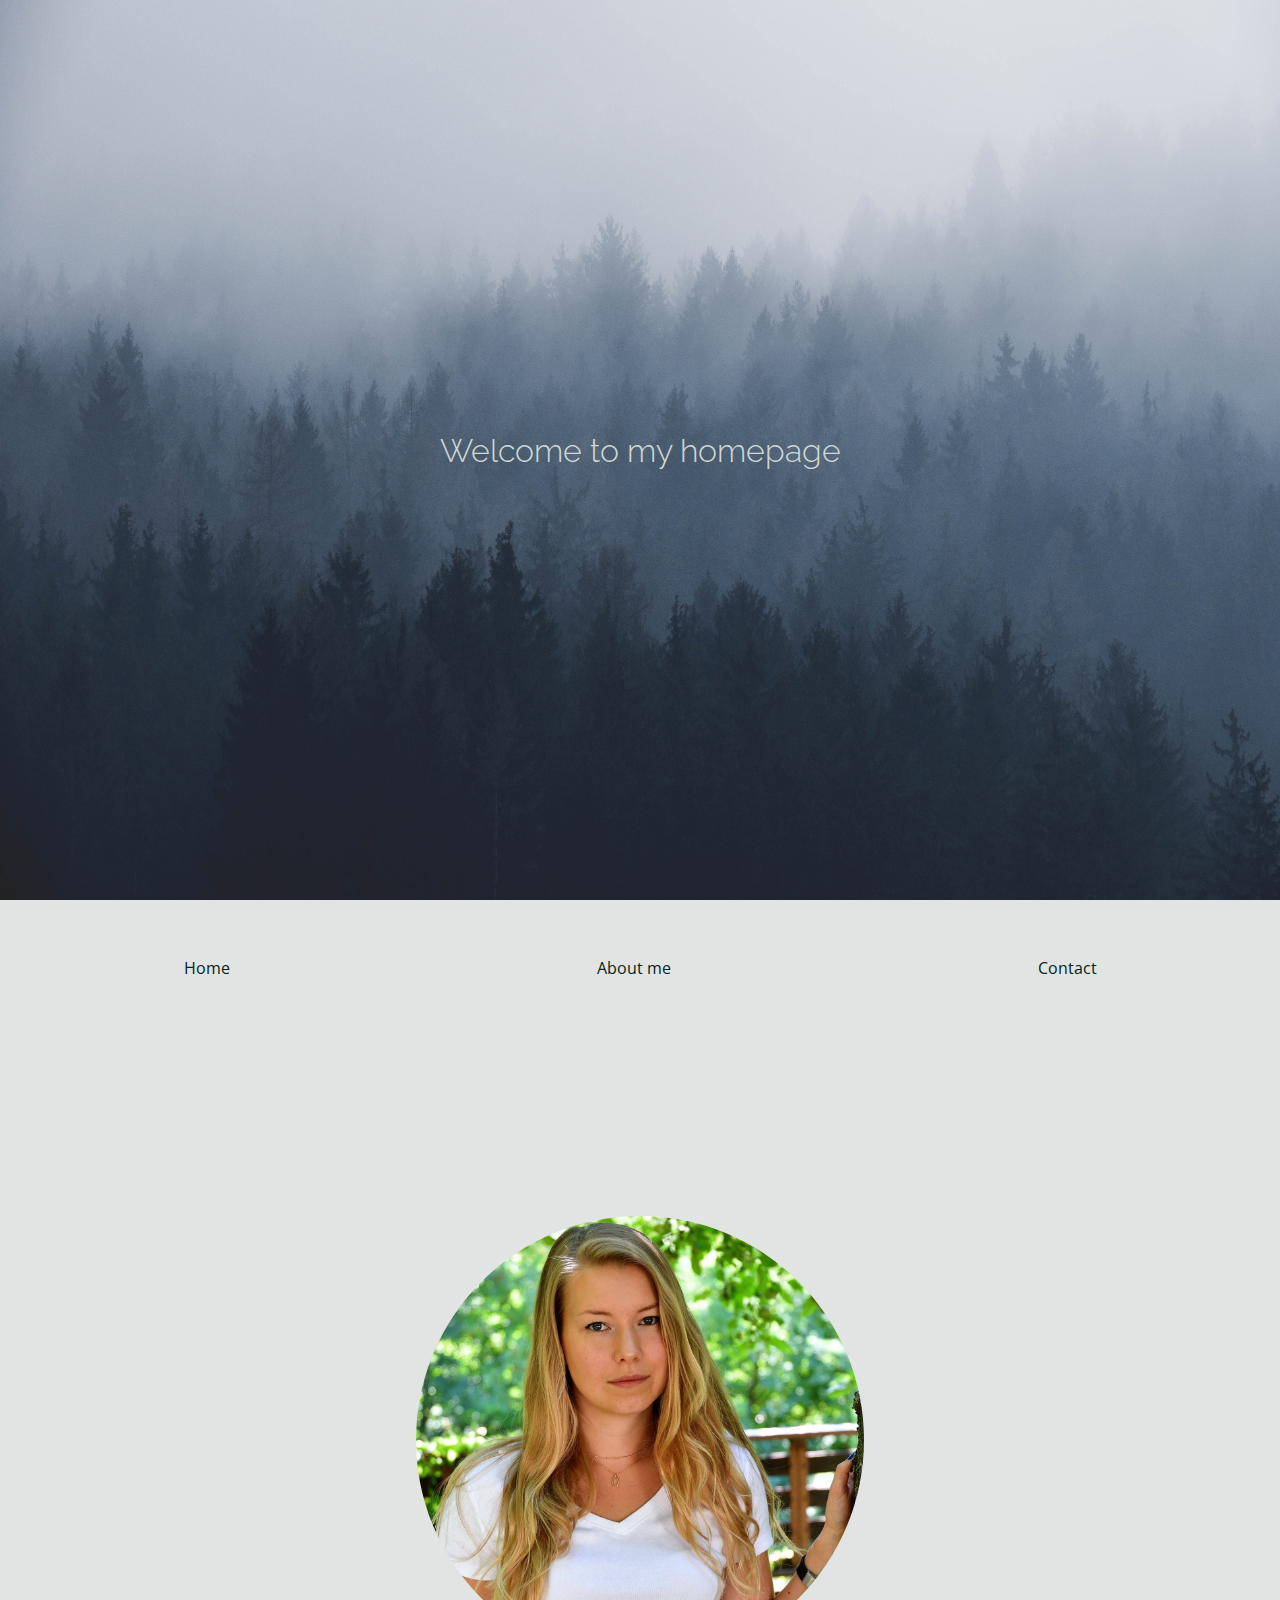
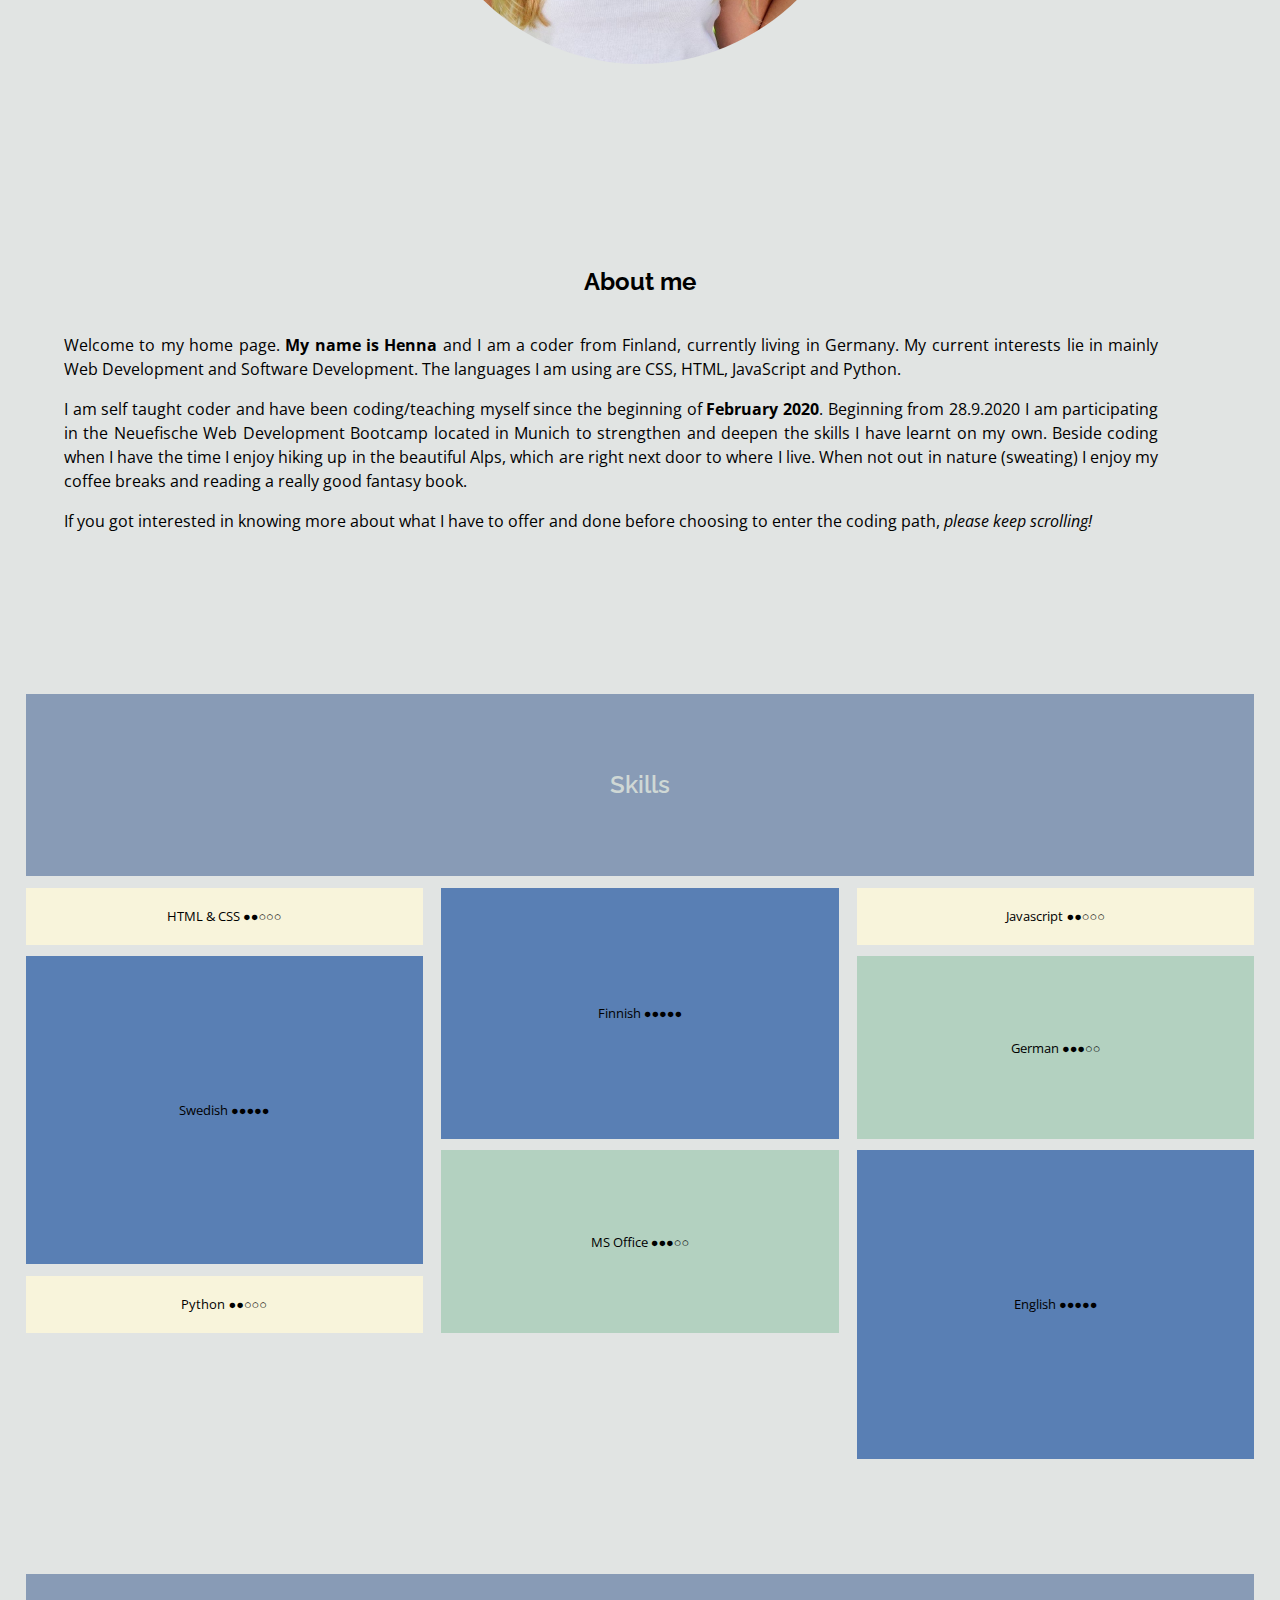
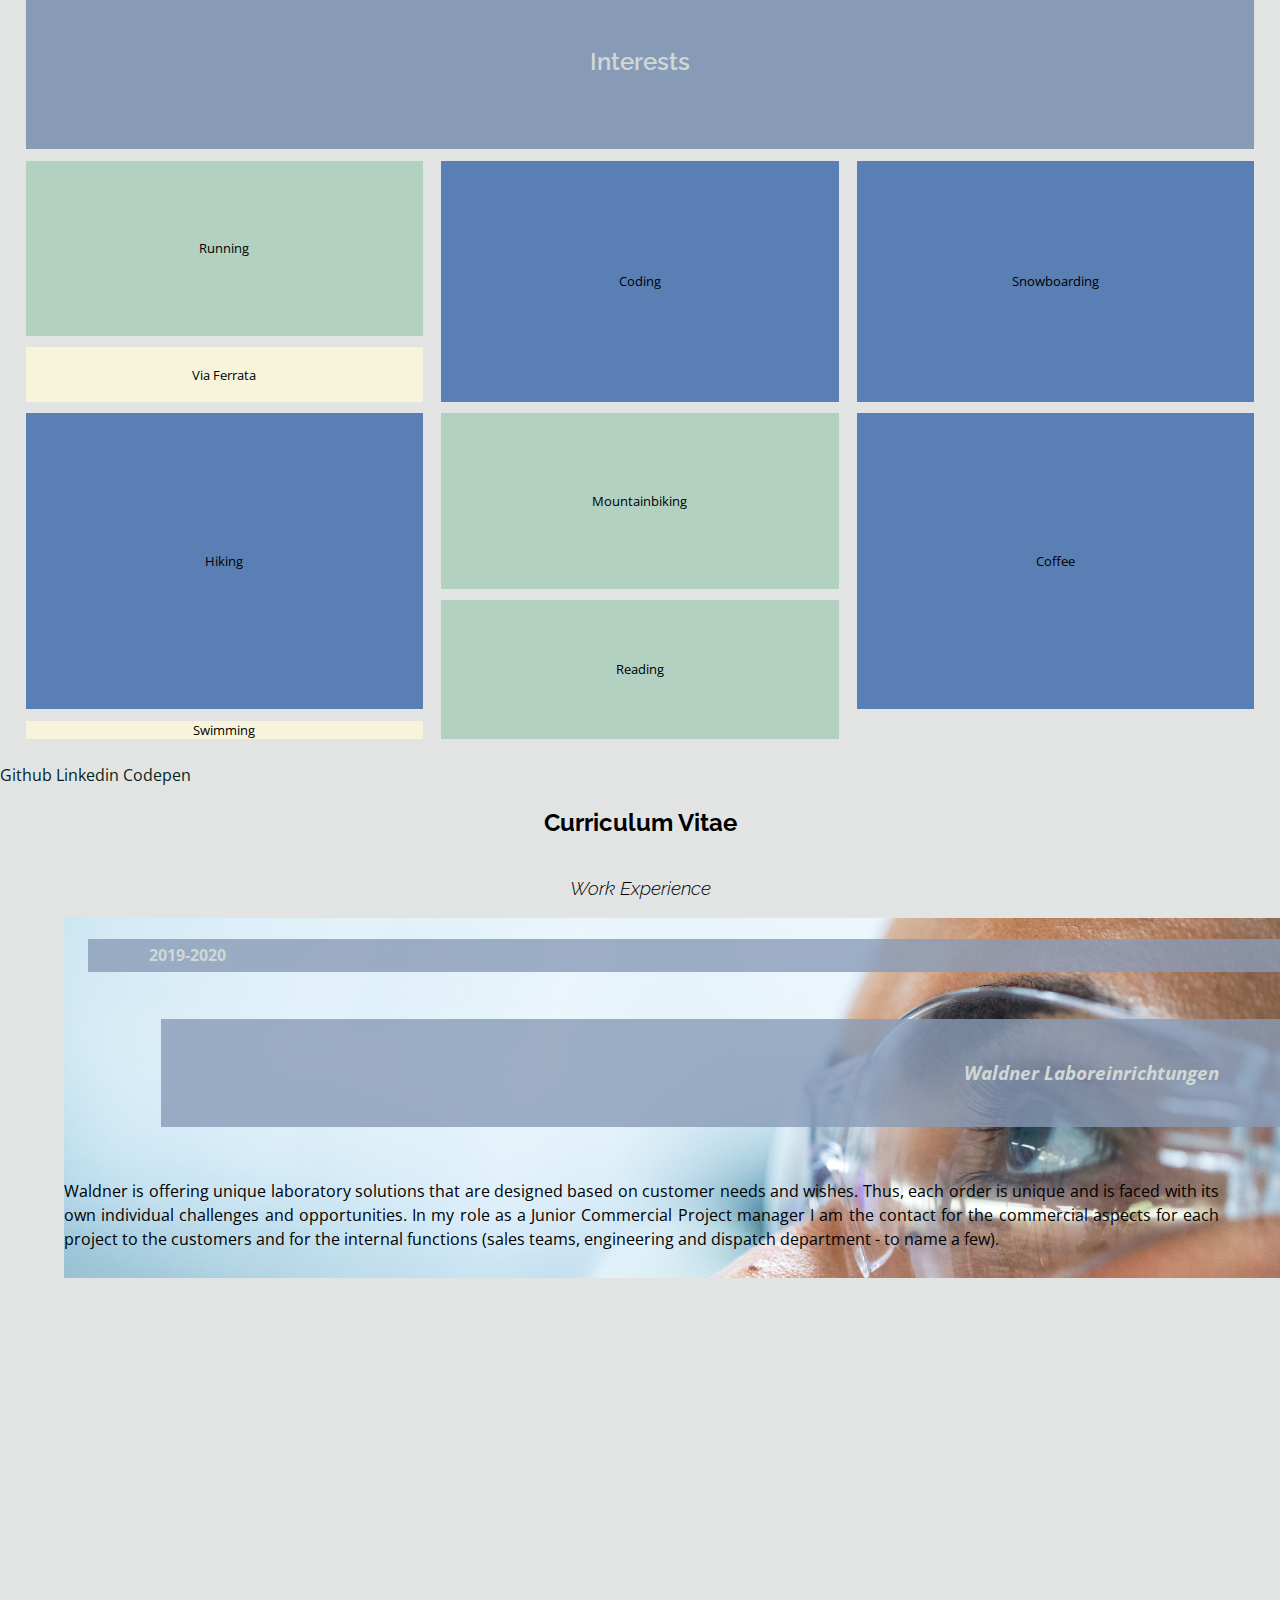
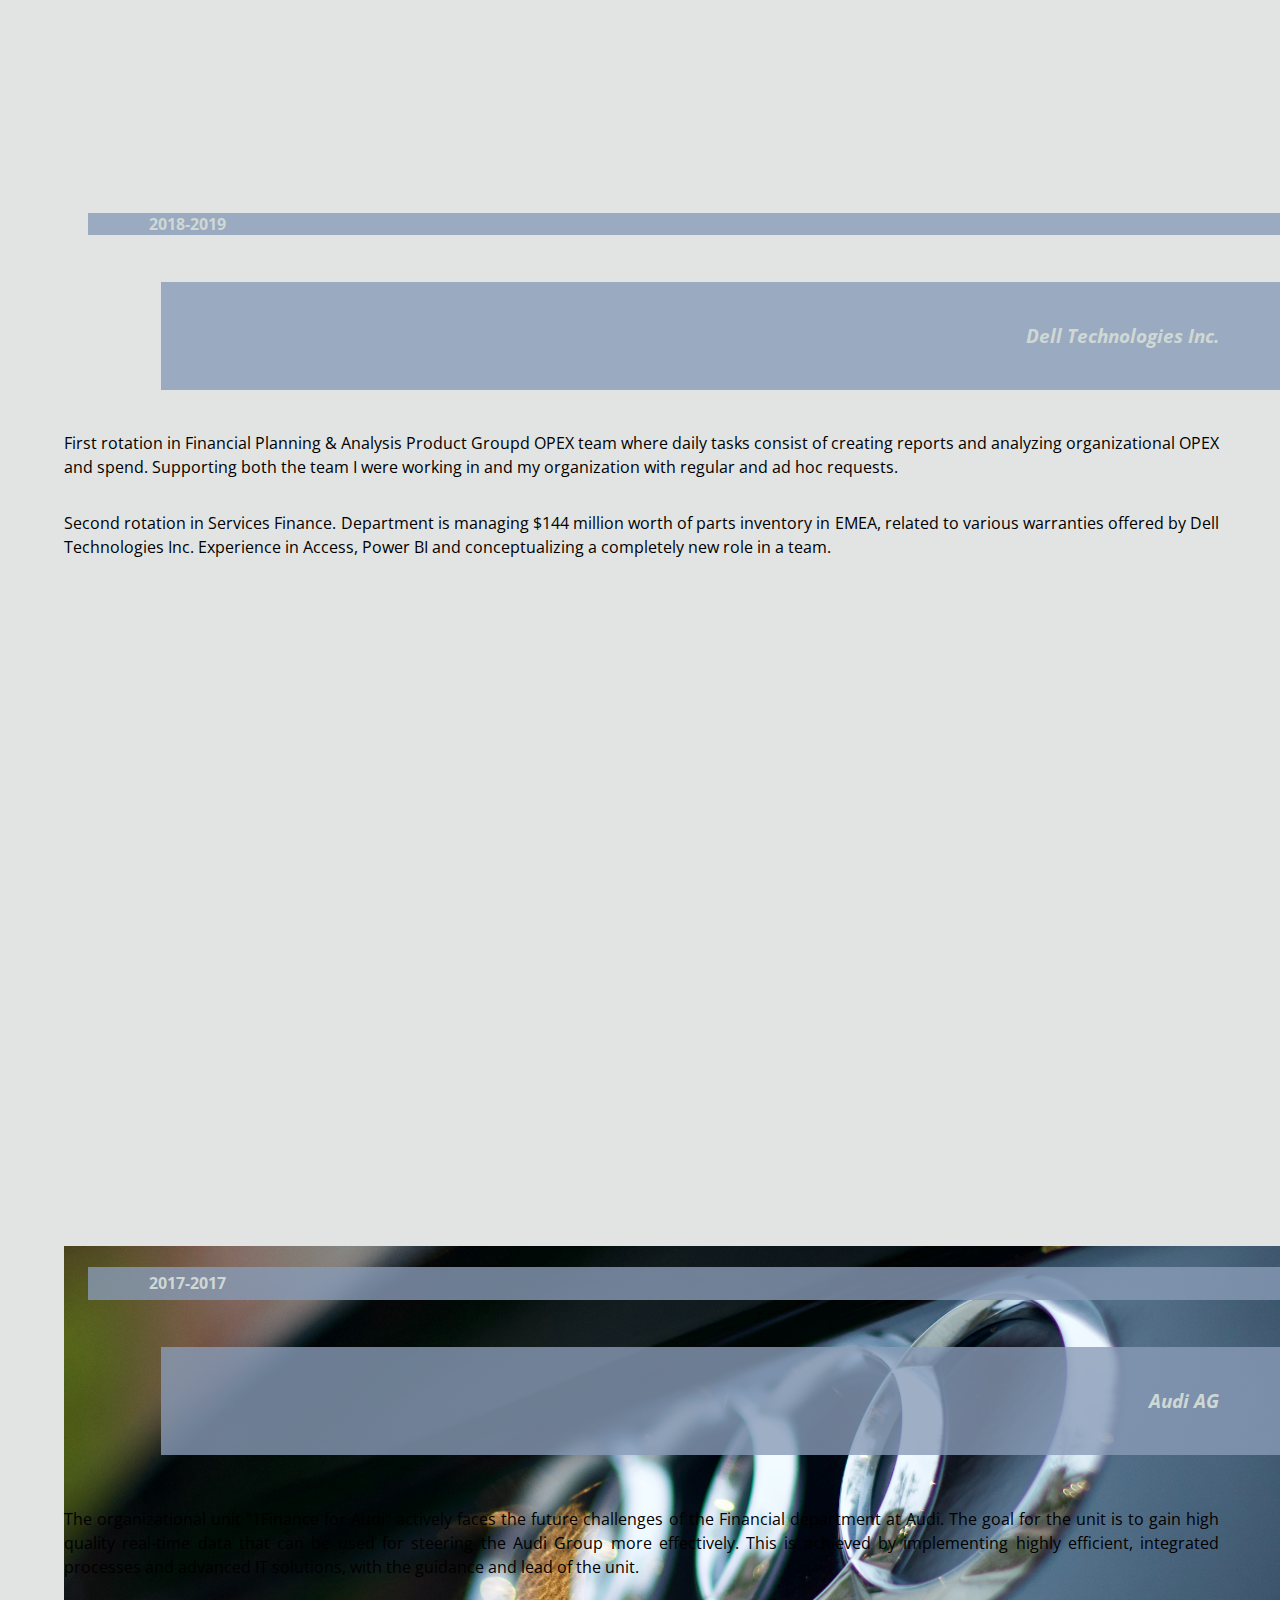
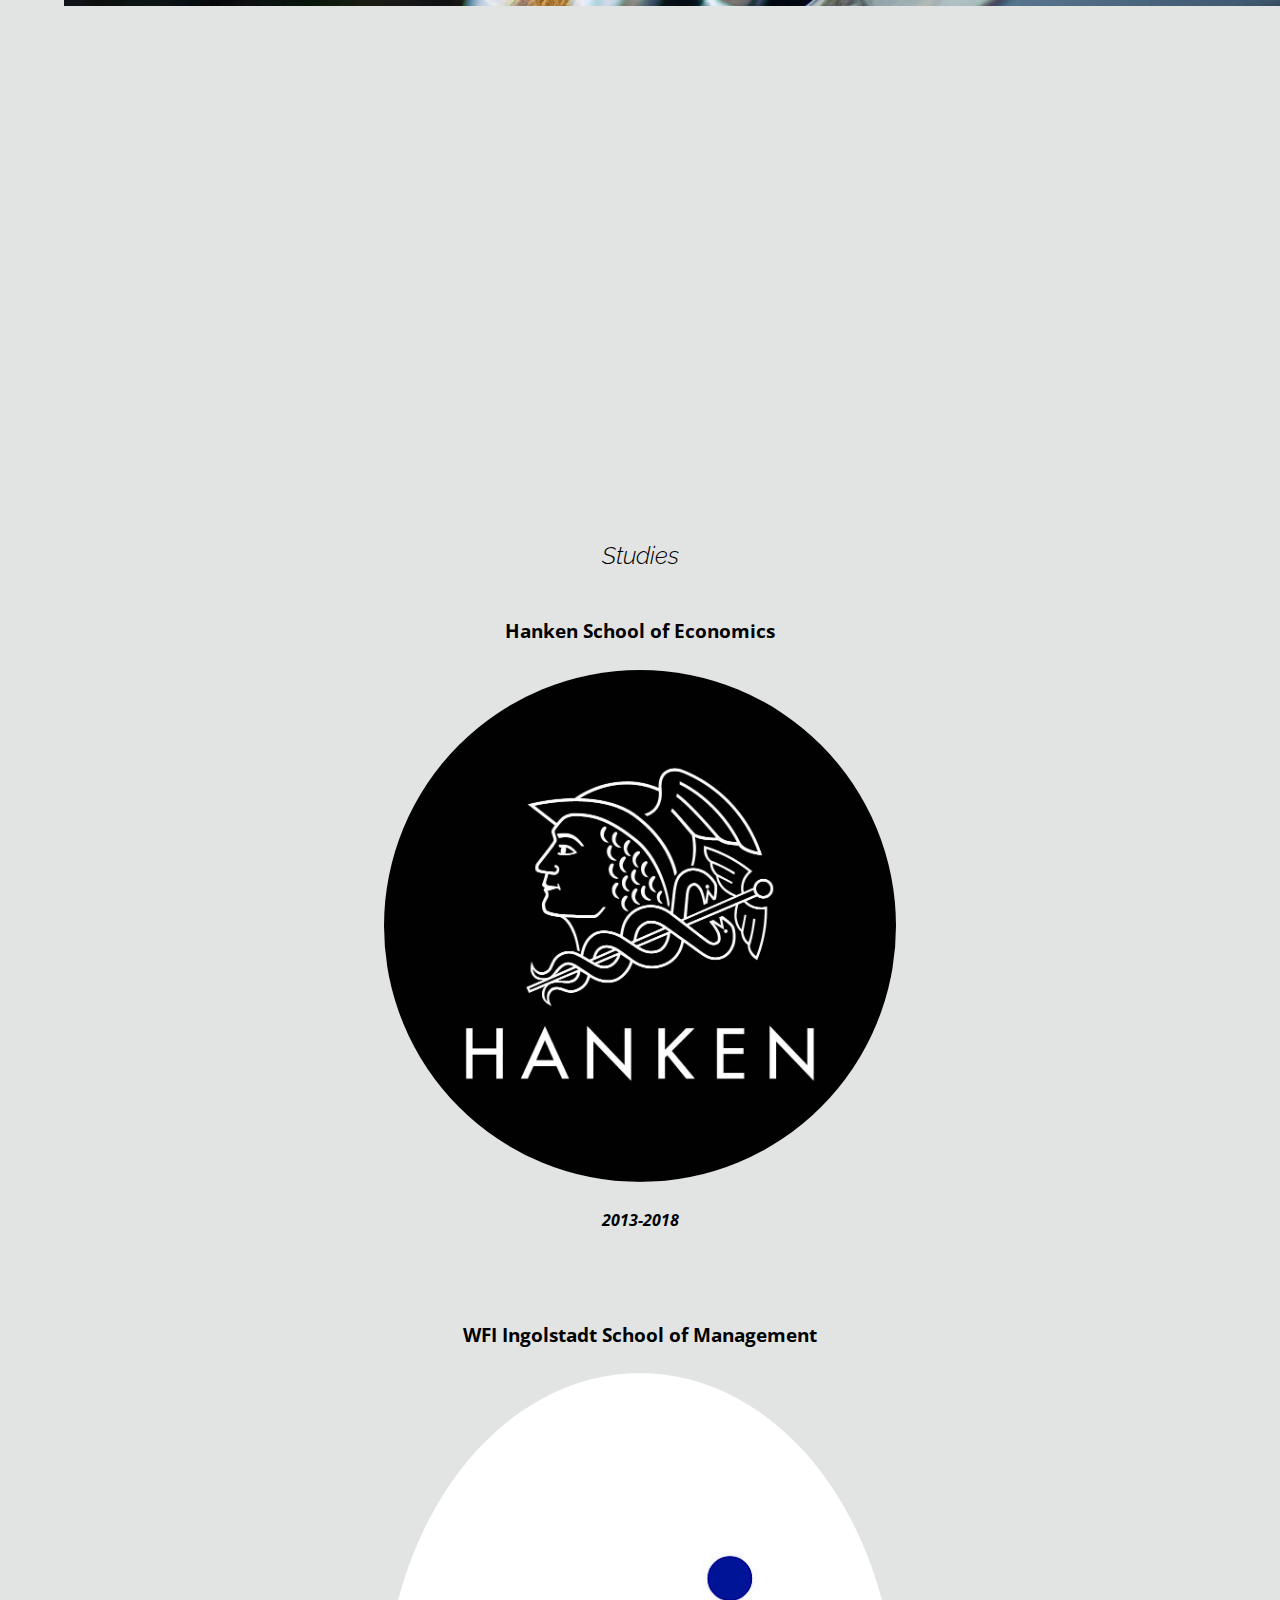
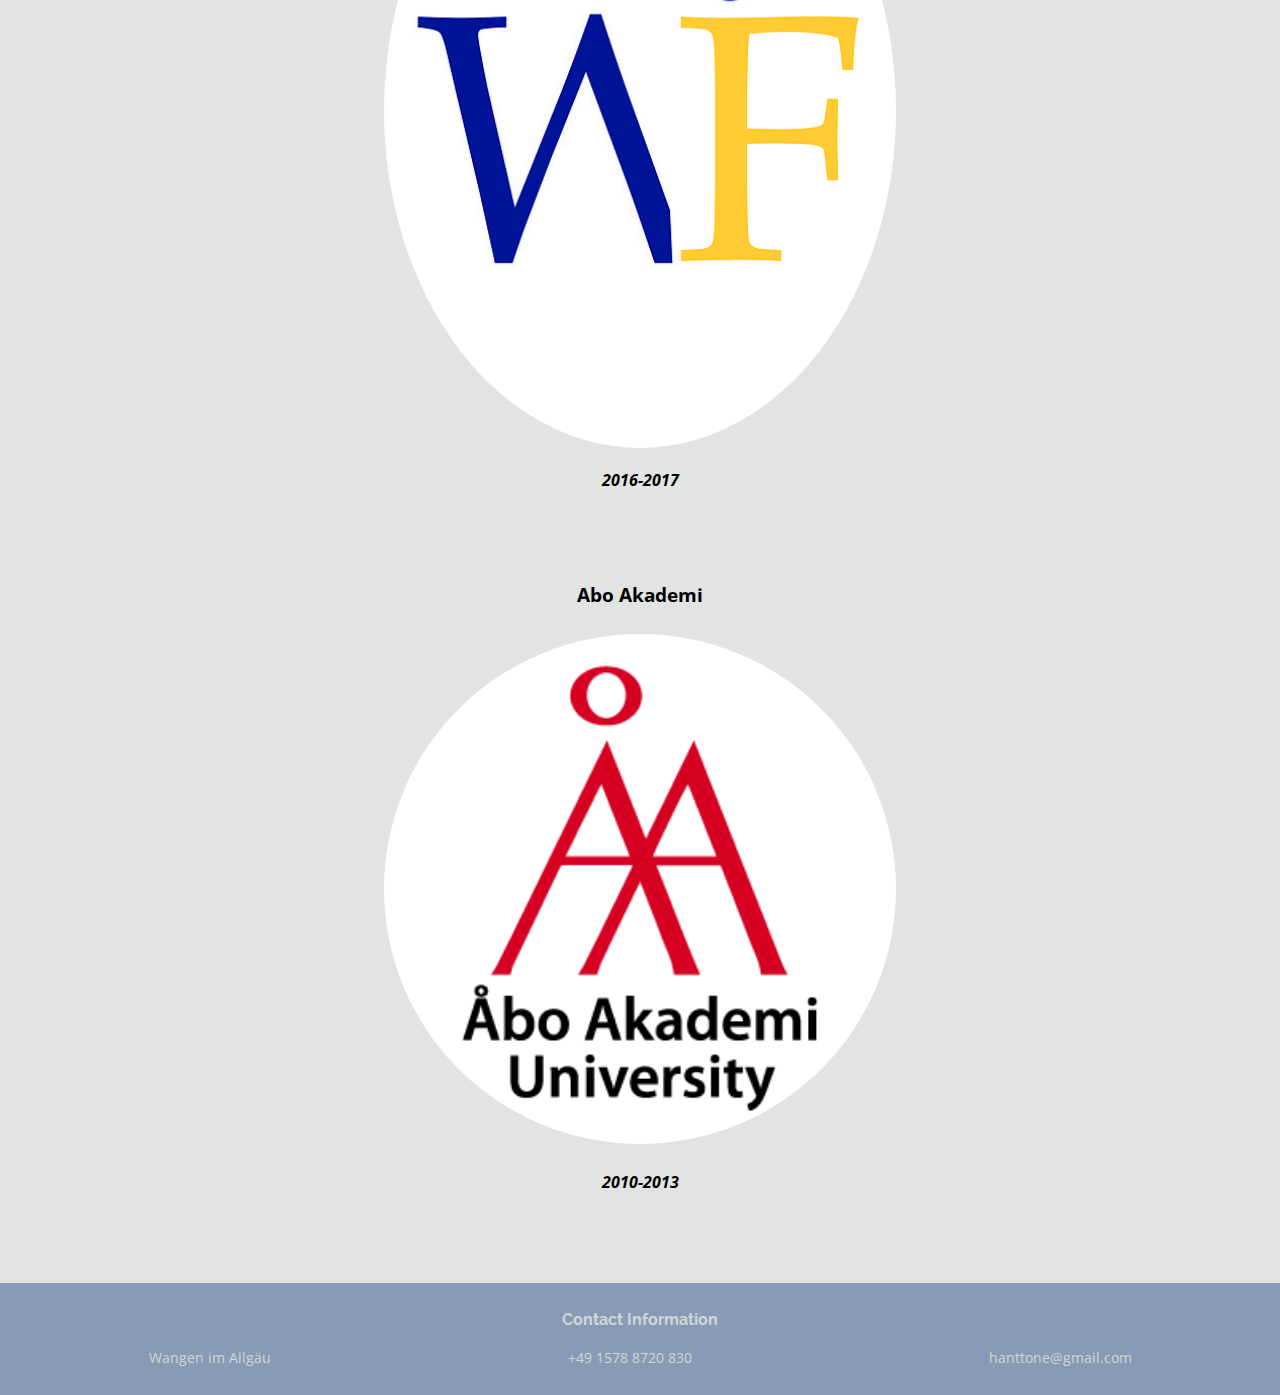
==== index.html @ e069f28c "last changes to uni section" ====
<!DOCTYPE html>
<html lang="en">
<head>
    <meta charset="UTF-8">
    <meta name="viewport" content="width=device-width, initial-scale=1.0">
    <title>Henna's coding</title>
    <link rel="stylesheet" href="stylesheet.css">
    <link href="https://fonts.googleapis.com/css2?family=Open+Sans:ital,wght@0,300;0,400;0,600;1,300;1,400;1,600&family=Raleway:ital,wght@0,300;0,400;0,500;1,300;1,400;1,500&display=swap" rel="stylesheet"> 
</head>
<body>
    <header>
        <section class="banner">
           <h1 class="bannerimg">Welcome to my homepage</h1> 
        </section>
        <nav class="navigation">
            <ul class="navwrapper">
                <li class="navitem"><a href="#">Home</a></li>
                <li class="navitem"><a href="#aboutme">About me</a></li>
                <li class="navitem"><a href="#contact">Contact</a></li>
            </ul>
        </nav>
    </header>
    <main>
        <div class="mewrapper">
            <img class="me" src="me.jpg" alt="">
        </div>
        <section class="aboutme">
            <article>
                <div class="headerwrap">
                    <h2 class="aboutmeheader" id="aboutme">About me</h2>
                </div>
                <div class="textwrapper"> 
                    <p>Welcome to my home page. <strong>My name is Henna</strong> and I am a coder from Finland, currently living in Germany. My current interests lie in mainly Web Development and Software Development. The languages I am using are CSS, HTML, JavaScript and Python.</p>
                    <p>I am self taught coder and have been coding/teaching myself since the beginning of <strong>February 2020</strong>. Beginning from 28.9.2020 I am participating in the Neuefische Web Development Bootcamp located in Munich to strengthen and deepen the skills I have learnt on my own. Beside coding when I have the time I enjoy hiking up in the beautiful Alps, which are right next door to where I live. When not out in nature (sweating) I enjoy my coffee breaks and reading a really good fantasy book.</p>
                    <p>If you got interested in knowing more about what I have to offer and done before choosing to enter the coding path, <em>please keep scrolling!</em></p>
                </div>
              </article>
        </section>
        <section class="talents">
                <ul class="skills">
                    <h2 class="skill top">Skills</h2>
                    <li class="skill small">HTML & CSS ●●○○○</li>
                    <li class="skill big">Finnish ●●●●●</li>
                    <li class="skill small">Javascript ●●○○○</li>
                    <li class="skill big">Swedish ●●●●●</li>
                    <li class="skill medium">German ●●●○○</li>
                    <li class="skill medium">MS Office ●●●○○</li>
                    <li class="skill big">English ●●●●●</li>
                    <li class="skill small">Python ●●○○○</li>
                </ul>
        </section>
        <section class="hobbies">
            <ul class="interests">
                <h2 class="interest top">Interests</h2>
                <li class="interest medium">Running</li>
                <li class="interest big">Coding</li>
                <li class="interest big">Snowboarding</li>
                <li class="interest small">Via Ferrata</li>
                <li class="interest big">Hiking</li>
                <li class="interest medium">Mountainbiking</li>
                <li class="interest big">Coffee</li>
                <li class="interest medium">Reading</li>
                <li class="interest small">Swimming</li>
            </ul>
        </section>
        <section class="links">
            <a href="">Github</a>
            <a href="">Linkedin</a>
            <a href="">Codepen</a>
        </section>
        <section class="cv">
            <h2 class="cvheader">Curriculum Vitae</h2>
            <h3>Work Experience</h3>
                <div class="experience img waldner">
                    <h4 class="time">2019-2020</h4>
                    <h4 class="work">Waldner Laboreinrichtungen</h4>
                    <p> Waldner is offering unique laboratory solutions that are designed based on customer needs and wishes. Thus, each order is unique and is faced with its own individual challenges and opportunities. In my role as a Junior Commercial Project manager I am the contact for the commercial aspects for each project to the customers and for the internal functions (sales teams, engineering and dispatch department - to name a few).</p>
                </div>
                <div class="dividor"></div>
                <div class="experience img dell">
                    <h4 class="time">2018-2019</h4>
                    <h4 class="work">Dell Technologies Inc.</h4>
                    <p>First rotation in Financial Planning & Analysis Product Groupd OPEX team where daily tasks consist of creating reports and analyzing organizational OPEX and spend. Supporting both the team I were working in and my organization with regular and ad hoc requests.</p>
                    <p>Second rotation in Services Finance. Department is managing $144 million worth of parts inventory in EMEA, related to various warranties offered by Dell Technologies Inc. Experience in Access, Power BI and conceptualizing a completely new role in a team.</p>
                </div>
                <div class="dividor2"></div>
                <div class="experience img audi">
                    <h4 class="time">2017-2017</h4>
                    <h4 class="work">Audi AG</h4>
                    <p>The organizational unit "1Finance for Audi" actively faces the future challenges of the Financial department at Audi. The goal for the unit is to gain high quality real-time data that can be used for steering the Audi Group more effectively. This is achieved by implementing highly efficient, integrated processes and advanced IT solutions, with the guidance and lead of the unit.</p>
                </div>
                <div class="dividor"></div>
                <h3 class="studiesheader">Studies</h3>   
                <div class="studies">
                    <h4 class="unititle">Hanken School of Economics</h4>
                    <a class="link" href="https://www.hanken.fi/en" target="_blank">
                        <img src="hanken.jpg" alt="Logo of Hanken School of Economics, Business university in Finland" class="uni hanken unilink">
                    </a>
                    <h4 class="years">2013-2018</h4>
                    </div>
                <div class="studies">
                    <h4 class="unititle">WFI Ingolstadt School of Management</h4>
                    <a class="link" href="https://www.ku.de/wfi" target="_blank">
                        <div class="wfi unilink"></div>
                    </a>
                    <h4 class="years">2016-2017</h4>
                </div>
                <div class="studies">
                    <h4 class="unititle">Abo Akademi</h4>
                    <a class="link" href="https://www.abo.fi/en/" target="_blank">
                        <img src="aa.png" alt="Logo of Abo Akademi University in Finland" class="uni aa unilink">  
                    </a>
                    <h4 class="years">2010-2013</h4>
                </div>
        </section>
    </main>
    <footer>
        <h5 id="contact">Contact Information</h5>
        <div class="contact contactwrapper">
            <p class="contact">Wangen im Allgäu</p>
            <p class="contact">+49 1578 8720 830</p>
            <p class="contact">hanttone@gmail.com</p>
        </div>
    </footer>
</body>
</html>
---- stylesheet.css ----
body, html {
    margin: 0 auto;
    padding: 0 auto;
    font-family: 'Open Sans', sans-serif;
    box-sizing: border-box;
    background-color: #e1e4e3;
}

/* BANNER */

.bannerimg {
    display: flex;
    justify-content: center;
    align-items: center;
    width: auto;
    height: 100vh;
    background-image: url("banner.jpg");
    background-size: auto 100vh;
    background-repeat: no-repeat;
    color: #cfd8d5;
    margin: 0 auto;
    font-family: 'Raleway', sans-serif;
    font-weight: 300;
}

/* NAVIGATION */

.navwrapper {
    padding-left: 0;
    margin: 0 auto;
    display: flex;
    justify-content: space-around;
    height: 5vh;
}

.navitem {
    list-style: none;
    display: flex;
    align-items: center;
}

a {
    text-decoration: none;
    color: #03251b;
}

a:hover {
    color: #3f806c;
}

/*Me img & About me*/

.mewrapper {
    height: 52vh;
    display: flex;
    align-items: center;
    justify-content: center;
}

.me {
    width: 55%;
    border-radius: 50%;
}

.headerwrap {
    display: flex;
    justify-content: center;
    align-items: center;
}

.aboutmeheader, .cvheader, .studiesheader {
    width: 65%;
    height: 8vh;
    font-family: 'Raleway', sans-serif;
    font-size: 1.5rem;
    display: flex;
    justify-content: center;
    align-items: center;
    margin: 0 auto;
}

.textwrapper {
    text-align: justify;
    line-height: 1.5;
    margin-left: 5%;
    margin-right: 5%;
    margin-bottom: 15vh;

}

/* Skills & Interests */

.skills, .interests {
    display: grid;
    grid-template-columns: repeat(2, 2fr);
    grid-template-rows: repeat(1.5, 1fr 2fr);
    gap: 1.5%;
    height: 85vh;
    padding: 2% 2%;
    margin: 0;
}

.skill, .interest{
    list-style: none;
    display: flex;
    justify-content: center;
    align-items: center;
    font-size: 0.8rem;
}

.skill:hover, .interest:hover, .unilink:hover {
    box-shadow: 2px 2px 5px #535353;
}

.top {
    font-family: 'Raleway', sans-serif;
    color: #cfd8d5;
    font-weight: 600;
    font-size: 1.5rem;
    grid-row: span 1;
    grid-column: 1 / -1;
    background-color: #889bb6;
    margin: 0;
}

.big {
    grid-row: span 3;
    grid-column: span 1;
    background-color: #597fb4;
}

.medium {
    grid-row: span 2;
    background-color: #b3d1c0;
}

.small {
    grid-row: span 1;
    background-color: #f8f4db;
}

.hobbies {
    margin-top: 10%;
}

/*footer*/

footer {
    background-color: #889bb6;
    margin: 0 auto;
}

h5 {
    font-family: 'Raleway', sans-serif;
    font-size: 1rem;
    color: #cfd8d5;
    width: 100%;
    text-align: center;
    padding-top: 3vh;
    padding-bottom: 2vh;
    margin: 0 auto;
}

.contactwrapper {
    padding-bottom: 3vh;
}

.contact {
    margin: 0 auto;
    color: #cfd8d5;
    font-size: 0.9rem;
    text-align: center;
}

/* Work */

h3 {
    font-family: 'Raleway', sans-serif;
    font-style: italic;
    font-weight: 300;
    display: flex;
    justify-content: center;
}

.experience {
    display: flex;
    flex-wrap: wrap;
    align-items: stretch;
    height: 18vh;
    margin-bottom: 5%;
}

.time {
    display: flex;
    align-items: center;
    width: 100%;
    margin-left: 2%;
    background-color: rgba(136, 155, 182, 0.8);
    color: #cfd8d5;
    padding-left: 5%;
    font-size: 0.8rem;
}

.work {
    display: flex;
    justify-content: flex-end;
    align-items: center;
    width: 100%;
    height: 5vh;
    color: #cfd8d5;
    background-color: rgba(136, 155, 182, 0.8);
    margin-left: 8%;
    padding-right: 5%; 
    font-style: italic;
}
 .waldner {
    background-image: url("waldner.jpg");
    background-size: 100% auto;
    background-repeat: no-repeat;
    background-position: 0% 35%;
    margin-left: 5%;
 }

 .dell {
    background-image: url("dell.jpg");
    background-size: 100% auto;
    background-repeat: no-repeat;
    background-position: 0% 35%;
    margin-left: 5%;
 }

 .audi{
    background-image: url("audi.jpg");
    background-size: 100% auto;
    background-repeat: no-repeat;
    background-position: 0% 35%;
    margin-left: 5%;
 }

 .dividor {
    height: 50vh;
 }

 .dividor2 {
    height: 70vh;
 }

 p {
    margin-right: 5%;
    text-align: justify;
    line-height: 1.5;
 }

 /* Studies */

 .uni {
    width: 80%;
    height: auto;
    border-radius: 50%;
    background-color: white;
    margin-left: 10%;
 }

 .wfi {
    background-image: url("wfi.jpg");
    background-size: 316% auto;
    background-repeat: no-repeat;
    background-position: 38.5% 30%;
    width: 80%;
    height: 42vh;
    border-radius: 50%;
    margin-left: 10%;
    background-color: white;
 }

.unititle {
    font-size: 1.2rem;
    text-align: center;
}

.years {
    font-style: italic;
    text-align: center;
    margin-bottom: 10vh;
}

.unilink:focus {
    outline: none;
}

@media (orientation: landscape) {

    .bannerimg {
        background-size: 100% 100vh;
    }

    .navwrapper {
        height: 15vh;
    }

    .mewrapper {
        height: 90vh;
    }

    .me {
        width: 35%;
    }

    .skills, .interests {
        display: grid;
        grid-template-columns: repeat(3, 2fr);
        grid-template-rows: repeat(4, 1fr 2fr);
        grid-auto-flow: dense;
    }

    .top {
        grid-row: span 2;
    }

    .hobbies {
        margin-top: 5%;
    }

    .experience {
        height: 40vh;
    }

    .time {
        font-size: 1rem;
    }

    .work {
        height: 12vh;
        font-size: 1.2rem;
    }

    .uni {
        width: 40%;
        margin-left: 30%;
    }

    .wfi {
        width: 40%;
        margin-left: 30%;
        height: 75vh;
        background-color: white;
        background-position: 38.5% 50%;
    }

    .contactwrapper {
        display: flex;
        flex-wrap: wrap;
    }

}
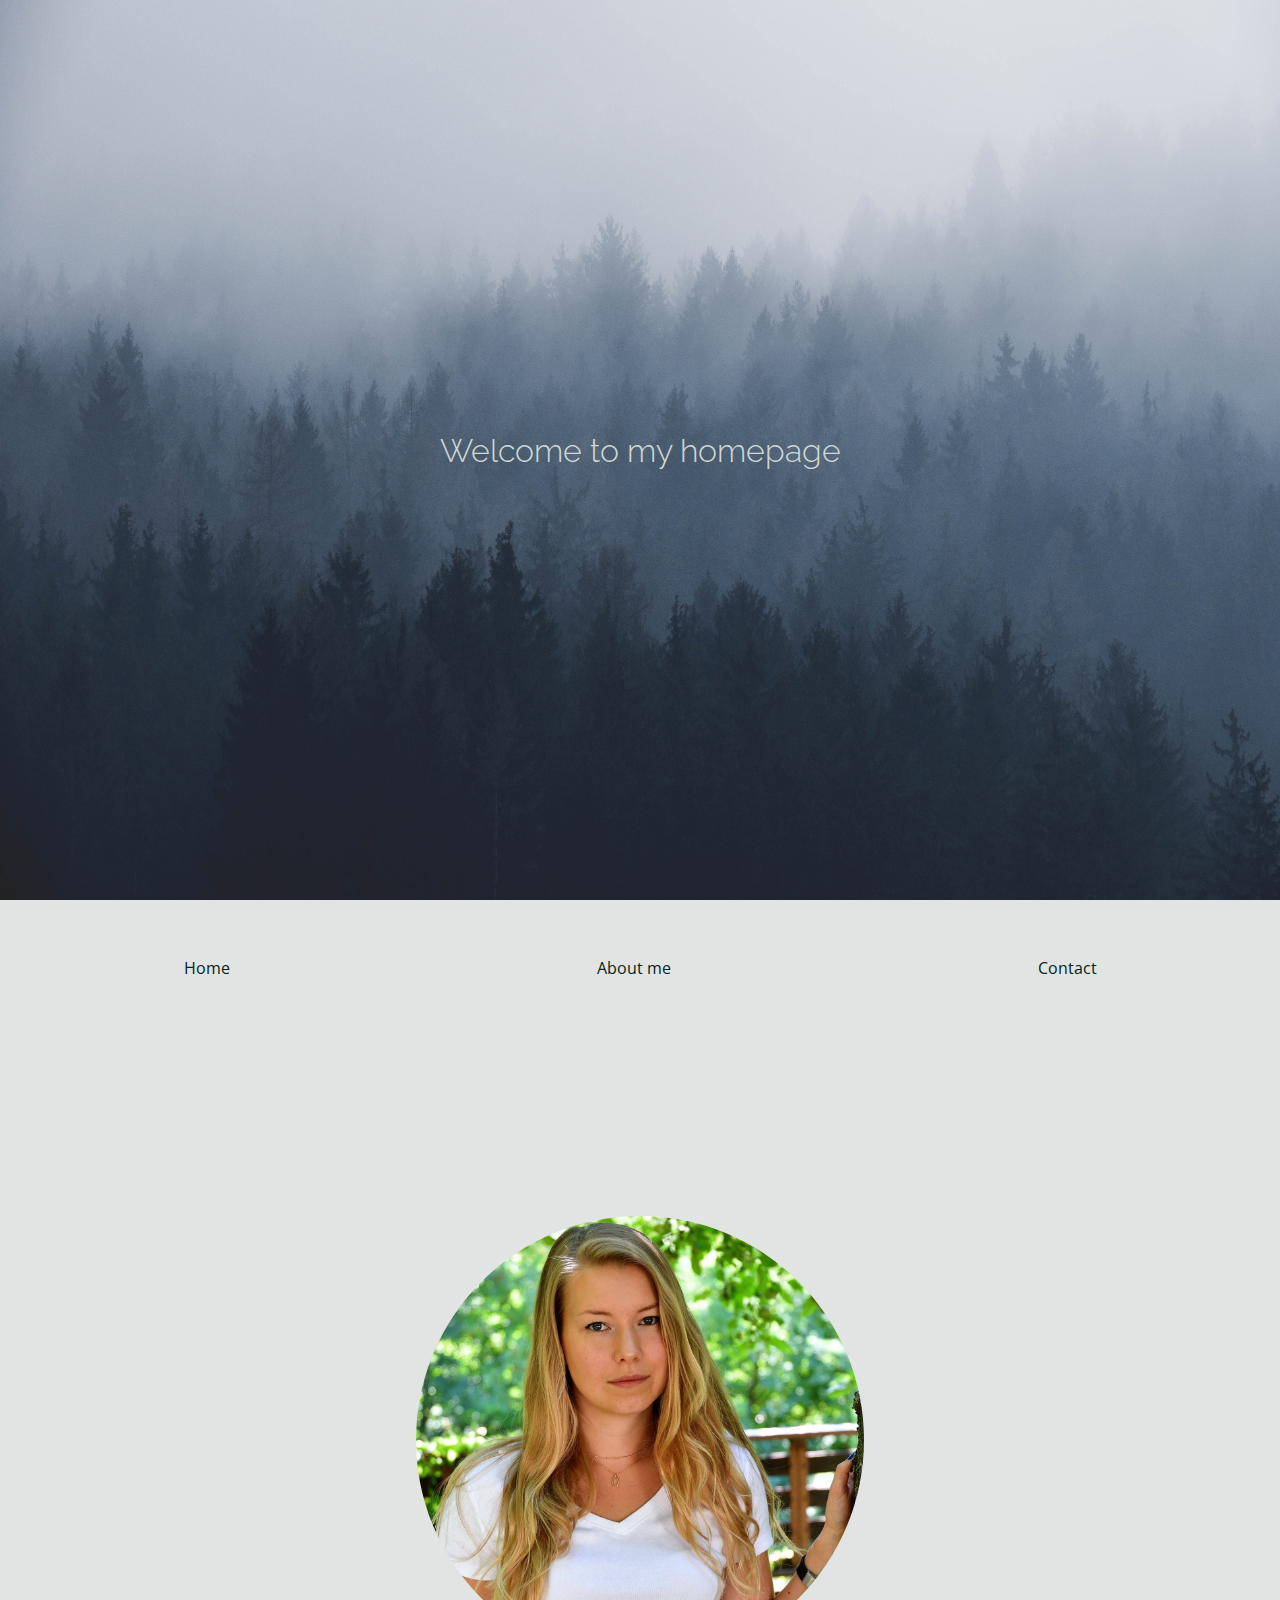
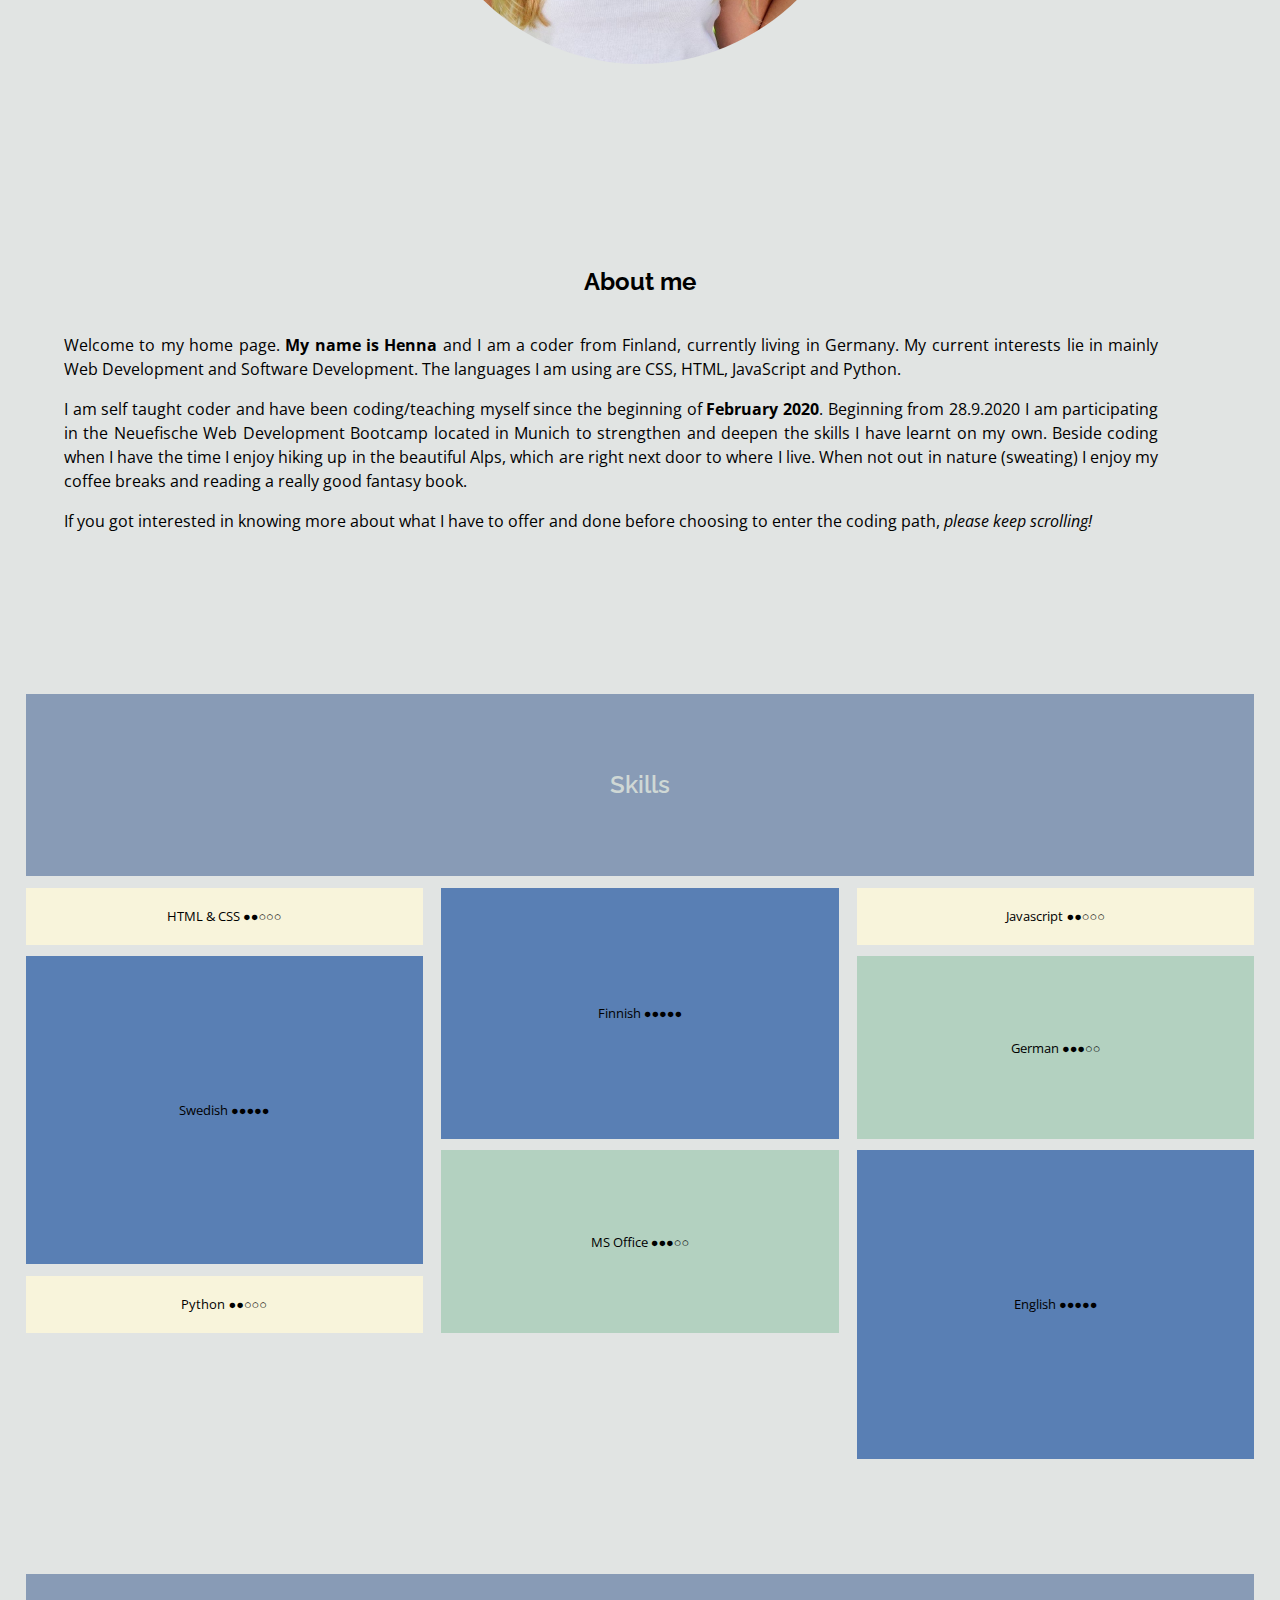
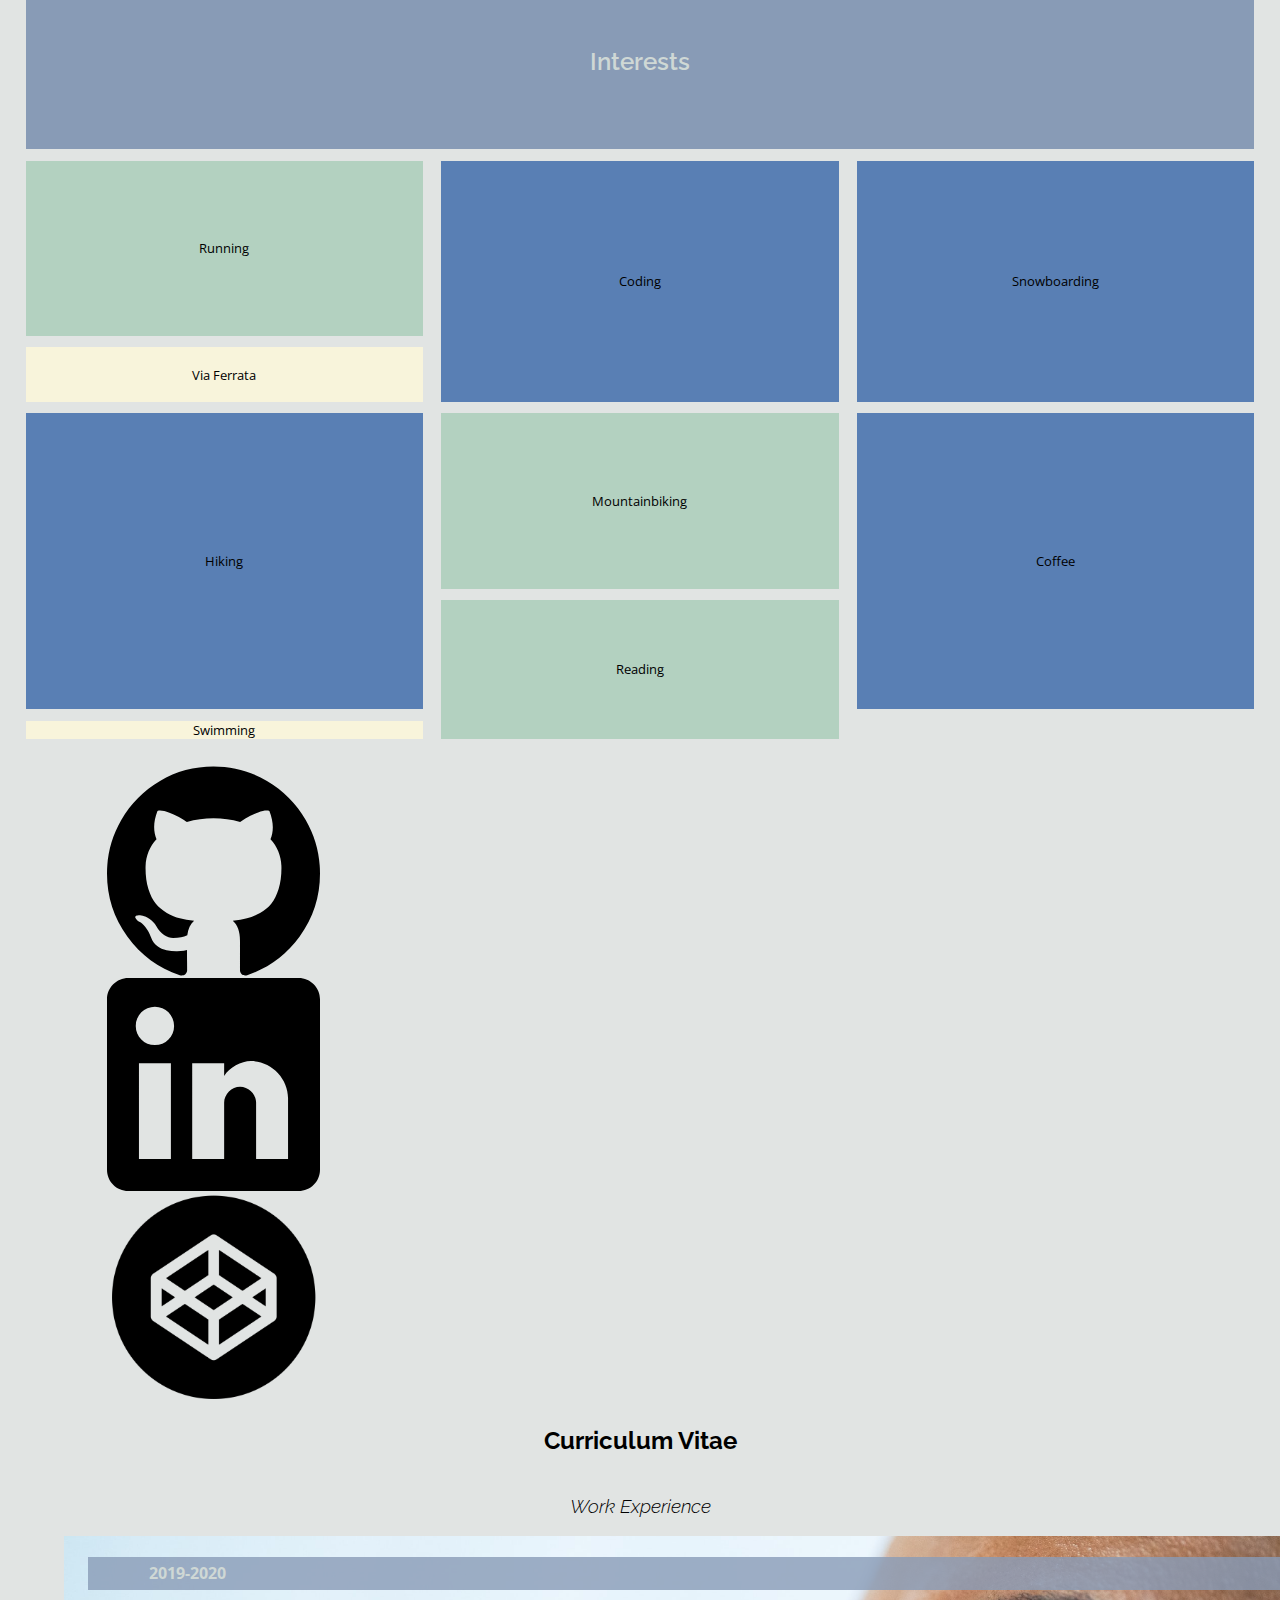
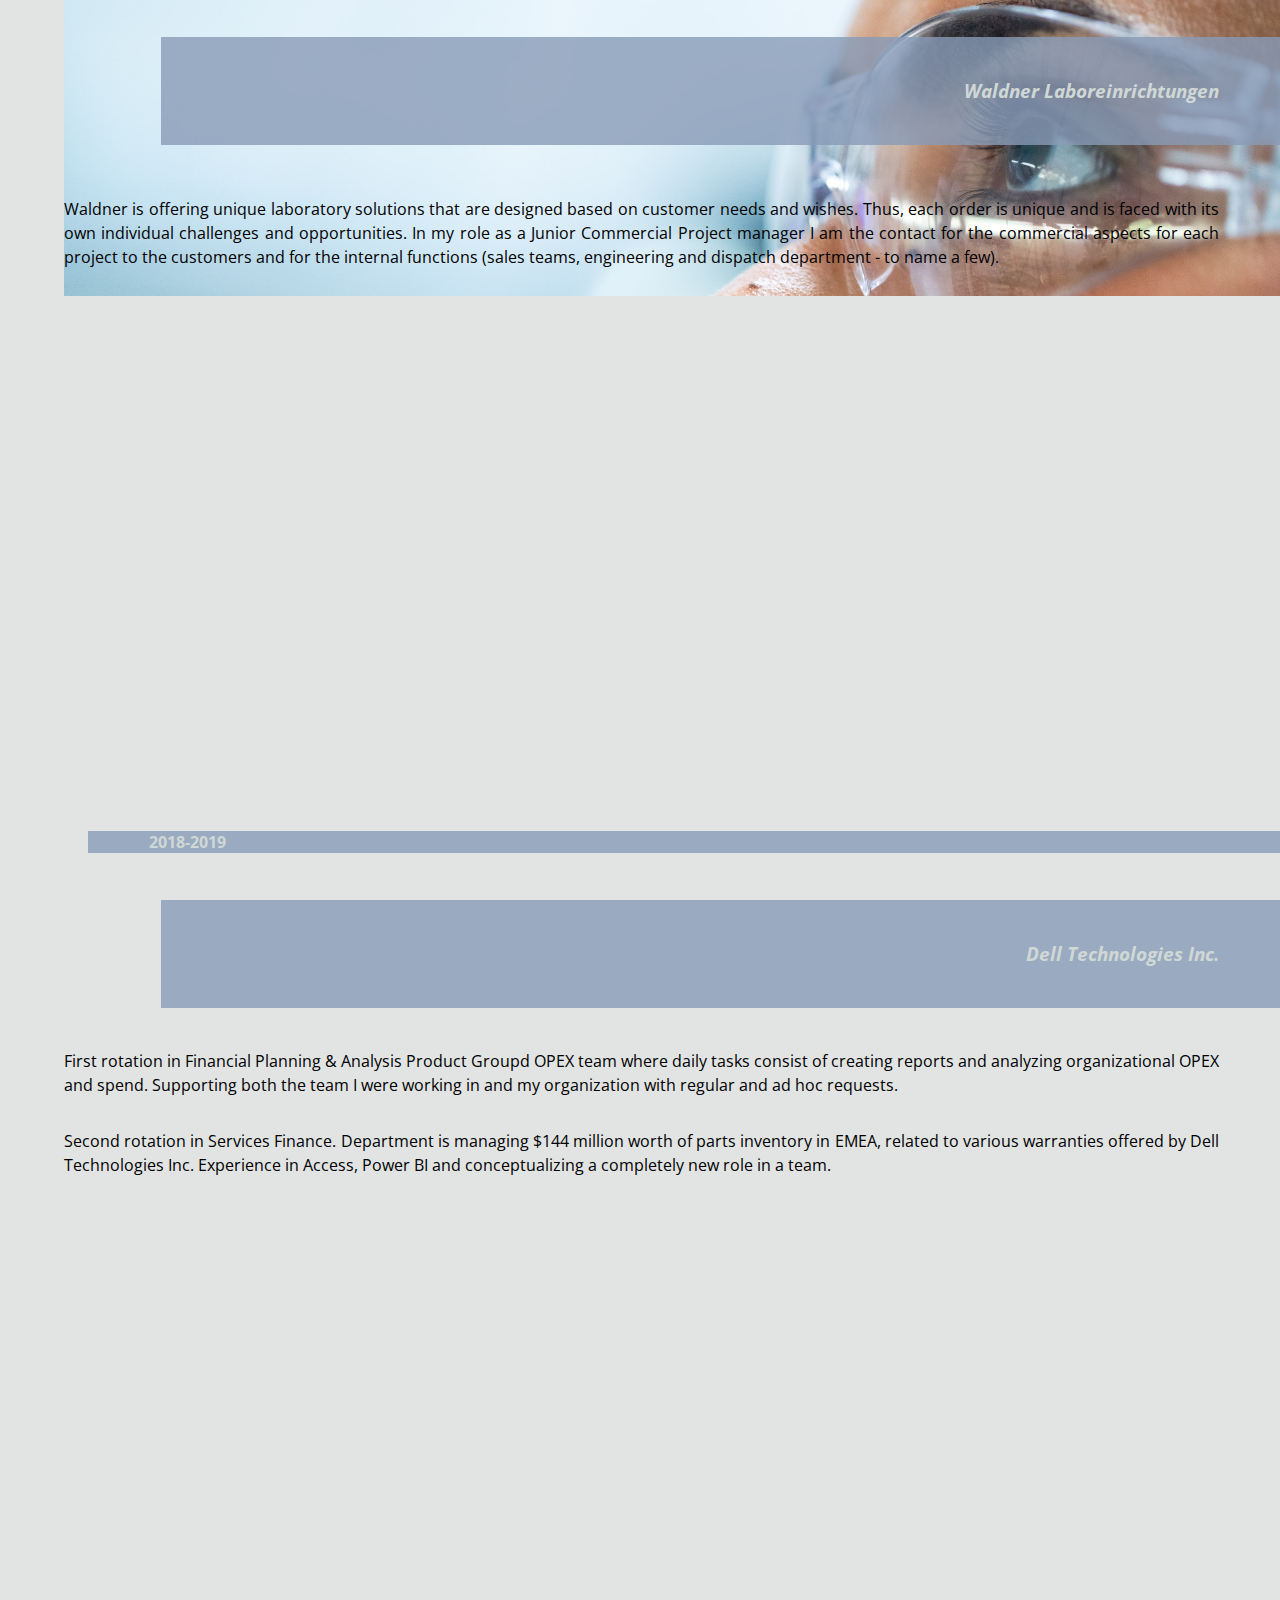
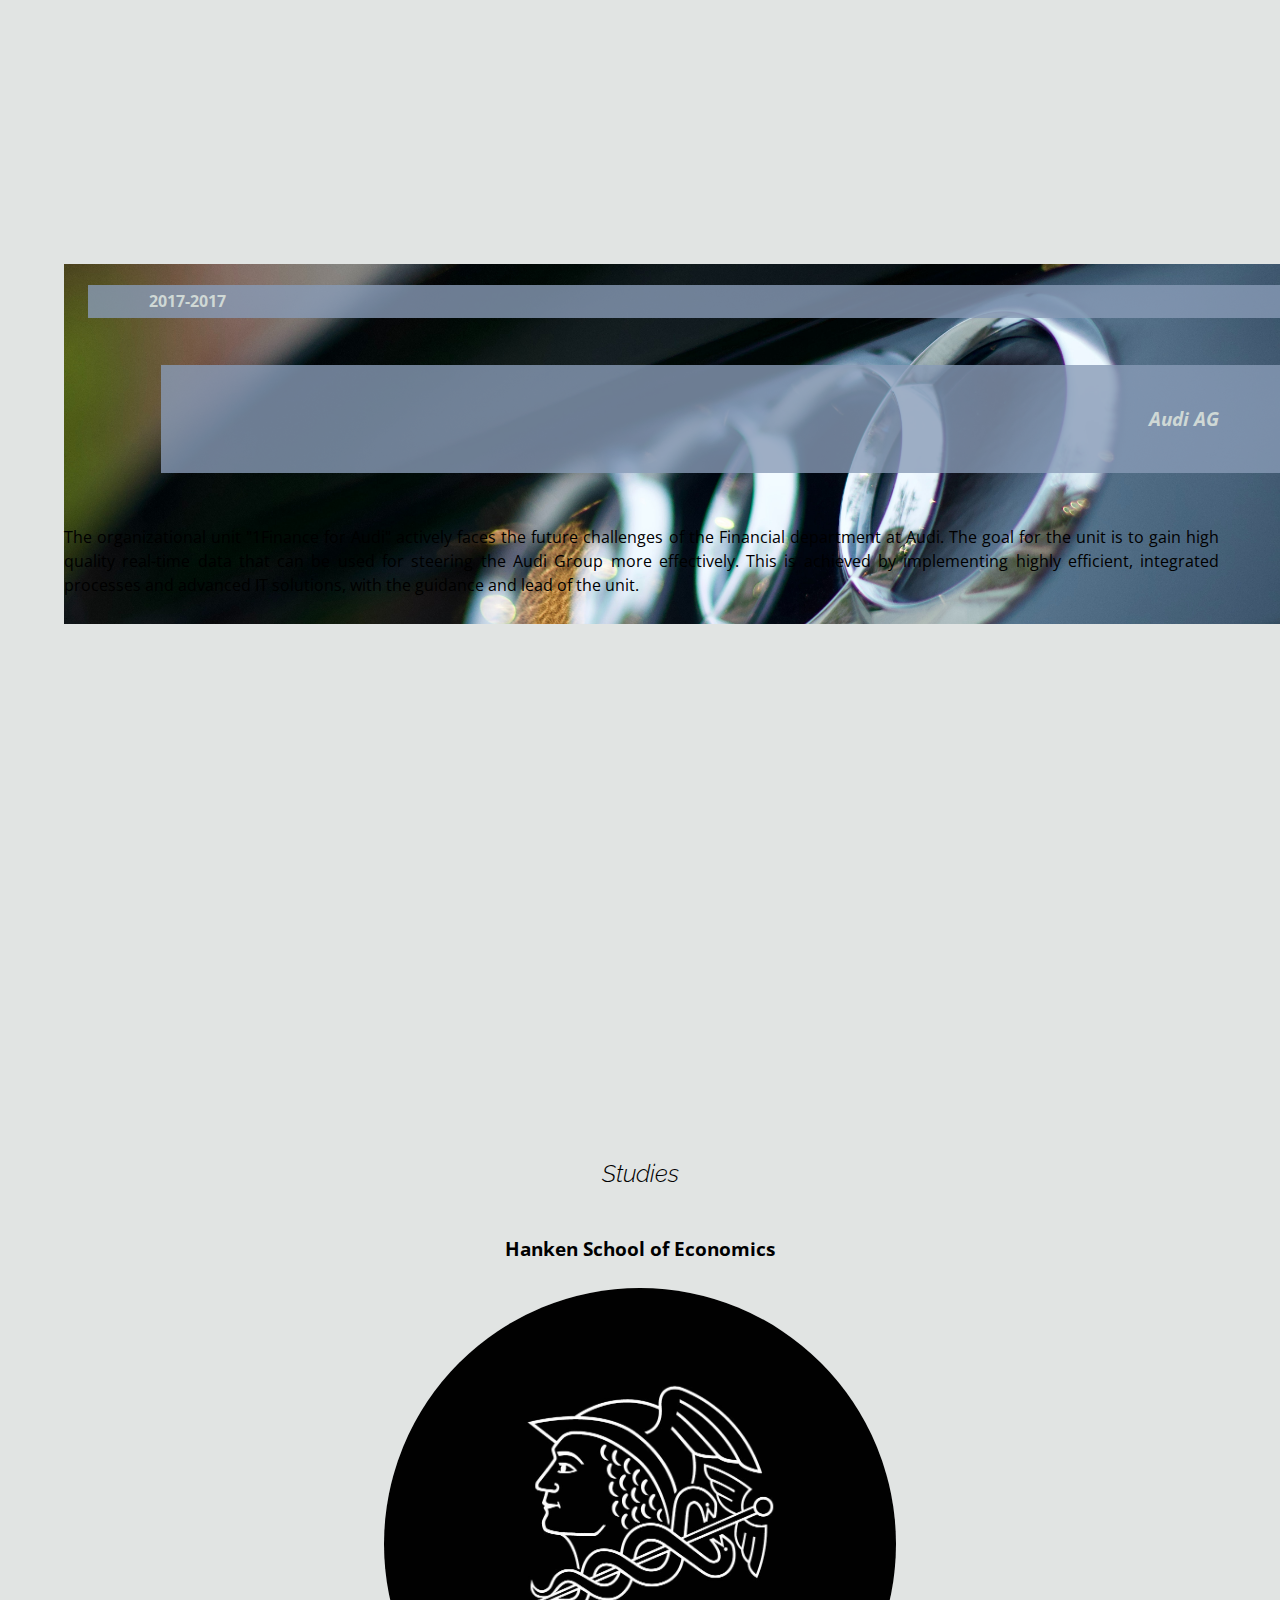
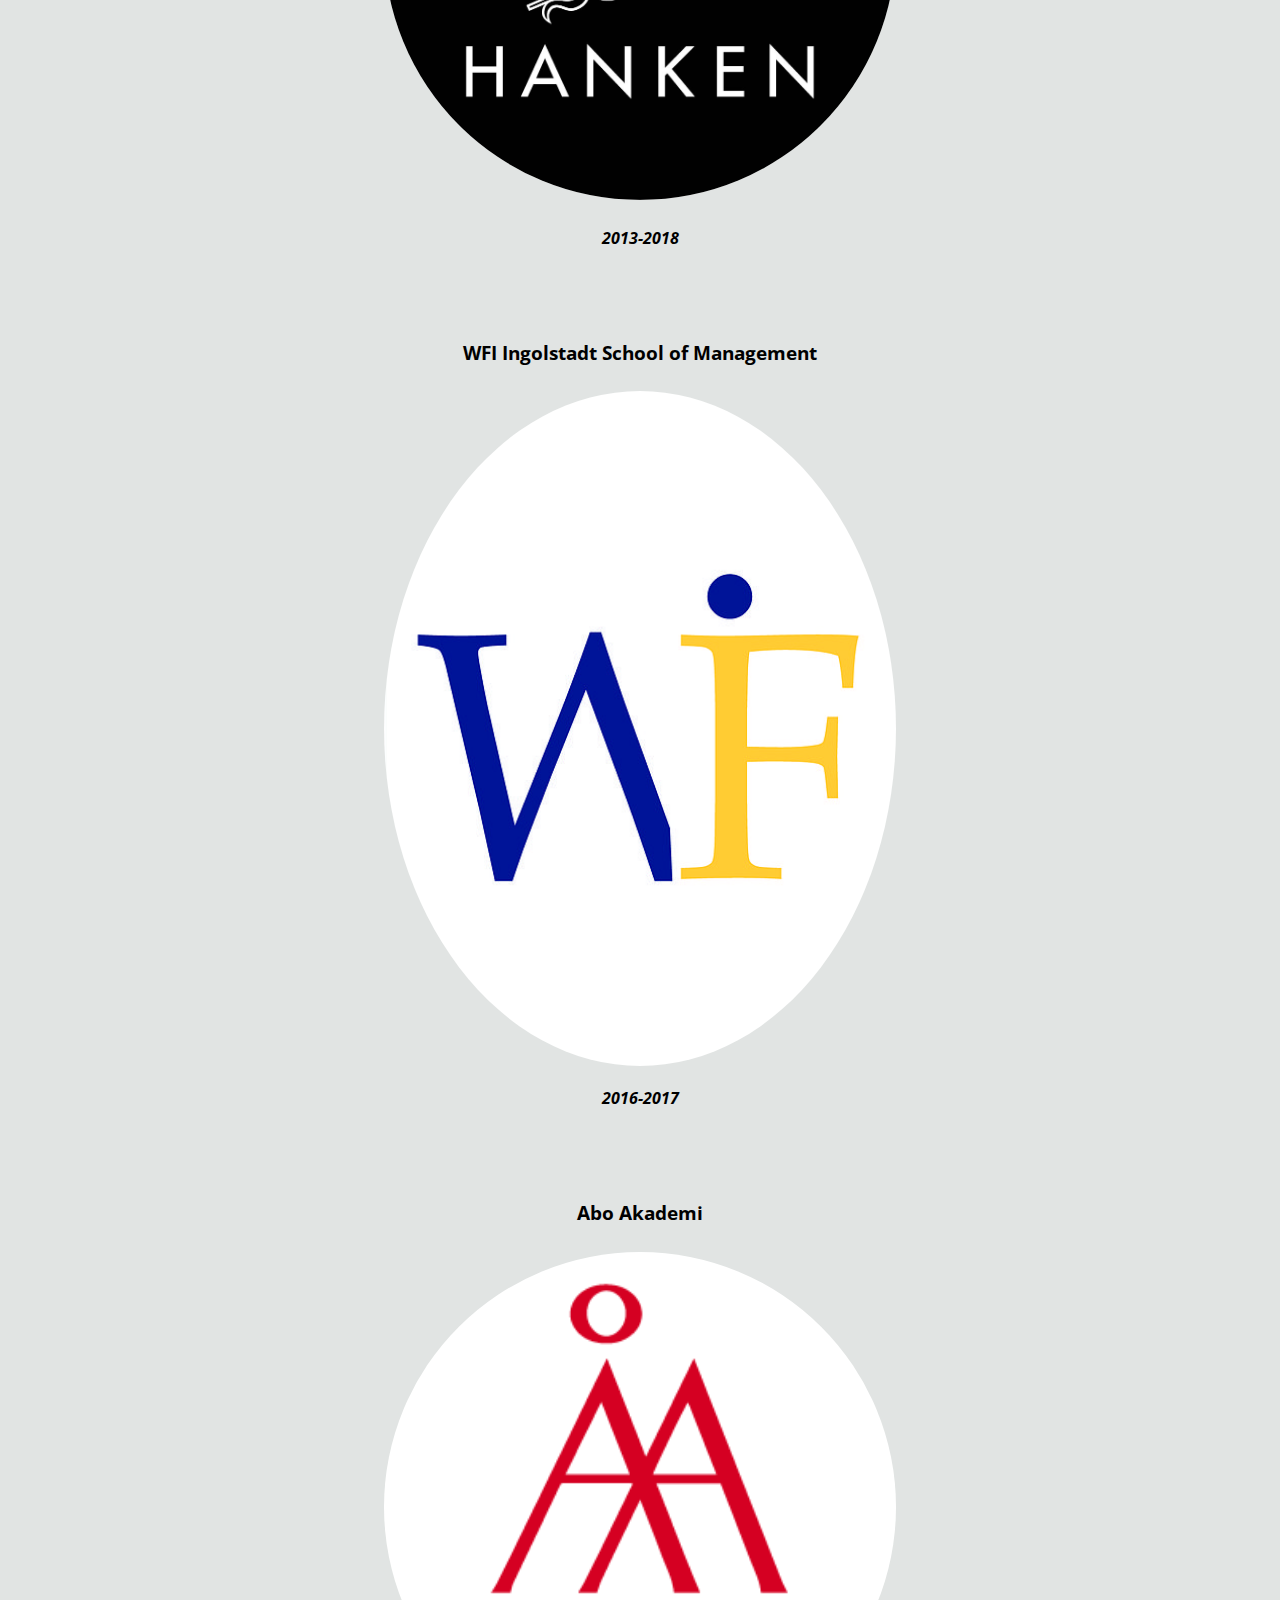
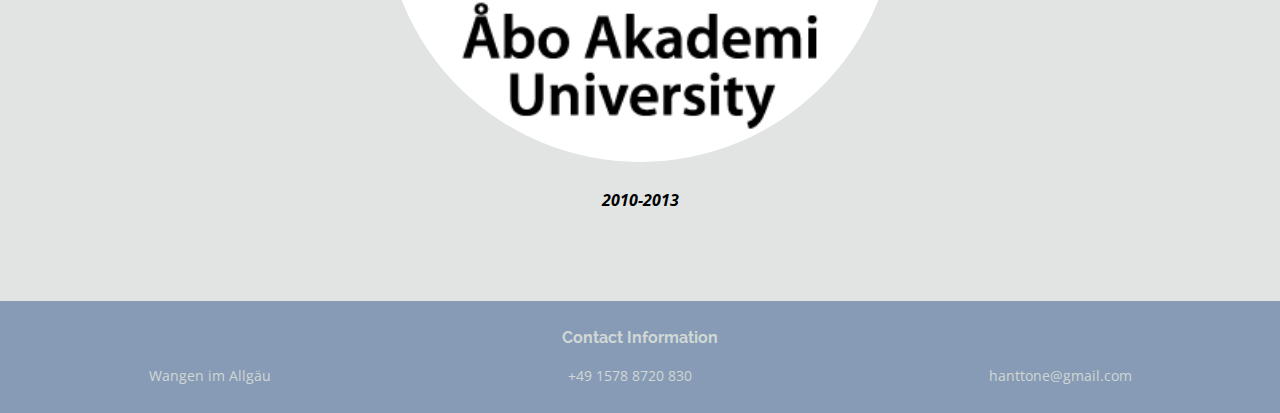
==== commit c18bd595: "adding link icons to sources" ====
--- a/index.html
+++ b/index.html
@@ -64,9 +64,9 @@
             </ul>
         </section>
         <section class="links">
-            <a href="">Github</a>
-            <a href="">Linkedin</a>
-            <a href="">Codepen</a>
+            <a class="imggrid" href="https://github.com/Hanttone" target="_blank"><img src="github.svg" alt="Github logo" class="link"></a>
+            <a class="imggrid" href="https://www.linkedin.com/in/henna-anttonen-119303145/" target="_blank"><img src="linkedin.svg" alt="Linkedin logo" class="link"></a>
+            <a class="imggrid" href="https://codepen.io/your-work" target="_blank"><img src="codepen.png" alt="Codepen logo" class="link"></a>
         </section>
         <section class="cv">
             <h2 class="cvheader">Curriculum Vitae</h2>
@@ -91,27 +91,21 @@
                 </div>
                 <div class="dividor"></div>
                 <h3 class="studiesheader">Studies</h3>   
-                <div class="studies">
                     <h4 class="unititle">Hanken School of Economics</h4>
                     <a class="link" href="https://www.hanken.fi/en" target="_blank">
                         <img src="hanken.jpg" alt="Logo of Hanken School of Economics, Business university in Finland" class="uni hanken unilink">
                     </a>
-                    <h4 class="years">2013-2018</h4>
-                    </div>
-                <div class="studies">
+                    <h4 class="years">2013-2018</h4>    
                     <h4 class="unititle">WFI Ingolstadt School of Management</h4>
                     <a class="link" href="https://www.ku.de/wfi" target="_blank">
                         <div class="wfi unilink"></div>
                     </a>
                     <h4 class="years">2016-2017</h4>
-                </div>
-                <div class="studies">
                     <h4 class="unititle">Abo Akademi</h4>
                     <a class="link" href="https://www.abo.fi/en/" target="_blank">
                         <img src="aa.png" alt="Logo of Abo Akademi University in Finland" class="uni aa unilink">  
                     </a>
                     <h4 class="years">2010-2013</h4>
-                </div>
         </section>
     </main>
     <footer>
--- a/stylesheet.css
+++ b/stylesheet.css
@@ -46,6 +46,10 @@
 
 a:hover {
     color: #3f806c;
+}
+
+a:focus {
+    outline:none;
 }
 
 /*Me img & About me*/
@@ -143,36 +147,20 @@
     margin-top: 10%;
 }
 
-/*footer*/
-
-footer {
-    background-color: #889bb6;
-    margin: 0 auto;
-}
-
-h5 {
-    font-family: 'Raleway', sans-serif;
-    font-size: 1rem;
-    color: #cfd8d5;
-    width: 100%;
-    text-align: center;
-    padding-top: 3vh;
-    padding-bottom: 2vh;
-    margin: 0 auto;
-}
-
-.contactwrapper {
-    padding-bottom: 3vh;
-}
-
-.contact {
-    margin: 0 auto;
-    color: #cfd8d5;
-    font-size: 0.9rem;
-    text-align: center;
-}
-
-/* Work */
+/* Links to resources */
+
+.imggrid {
+    display: grid;
+    grid-template-columns: repeat(3, 1fr);
+}
+
+.link{
+    width: 50%;
+    height: auto;
+    justify-self: center;
+    align-self: center;
+}
+/* CV Work */
 
 h3 {
     font-family: 'Raleway', sans-serif;
@@ -284,8 +272,33 @@
     margin-bottom: 10vh;
 }
 
-.unilink:focus {
-    outline: none;
+/*footer*/
+
+footer {
+    background-color: #889bb6;
+    margin: 0 auto;
+}
+
+h5 {
+    font-family: 'Raleway', sans-serif;
+    font-size: 1rem;
+    color: #cfd8d5;
+    width: 100%;
+    text-align: center;
+    padding-top: 3vh;
+    padding-bottom: 2vh;
+    margin: 0 auto;
+}
+
+.contactwrapper {
+    padding-bottom: 3vh;
+}
+
+.contact {
+    margin: 0 auto;
+    color: #cfd8d5;
+    font-size: 0.9rem;
+    text-align: center;
 }
 
 @media (orientation: landscape) {
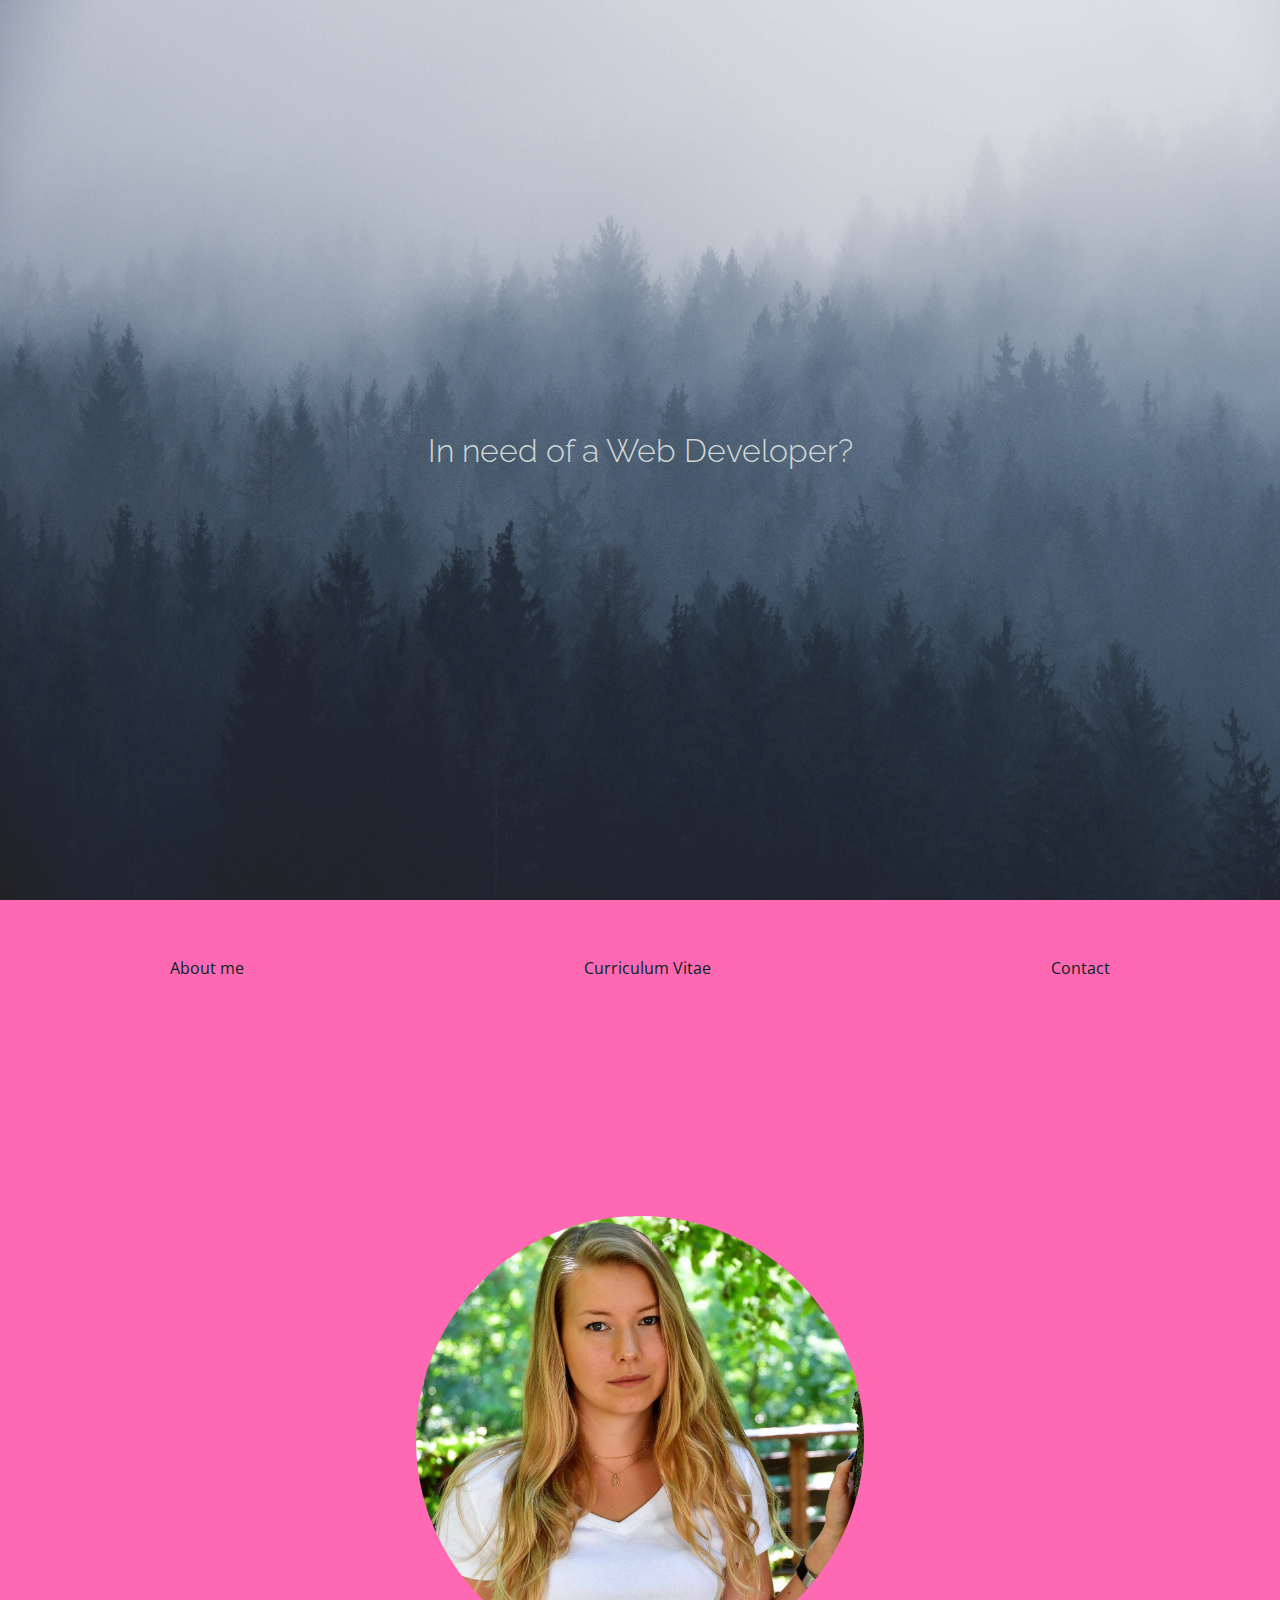
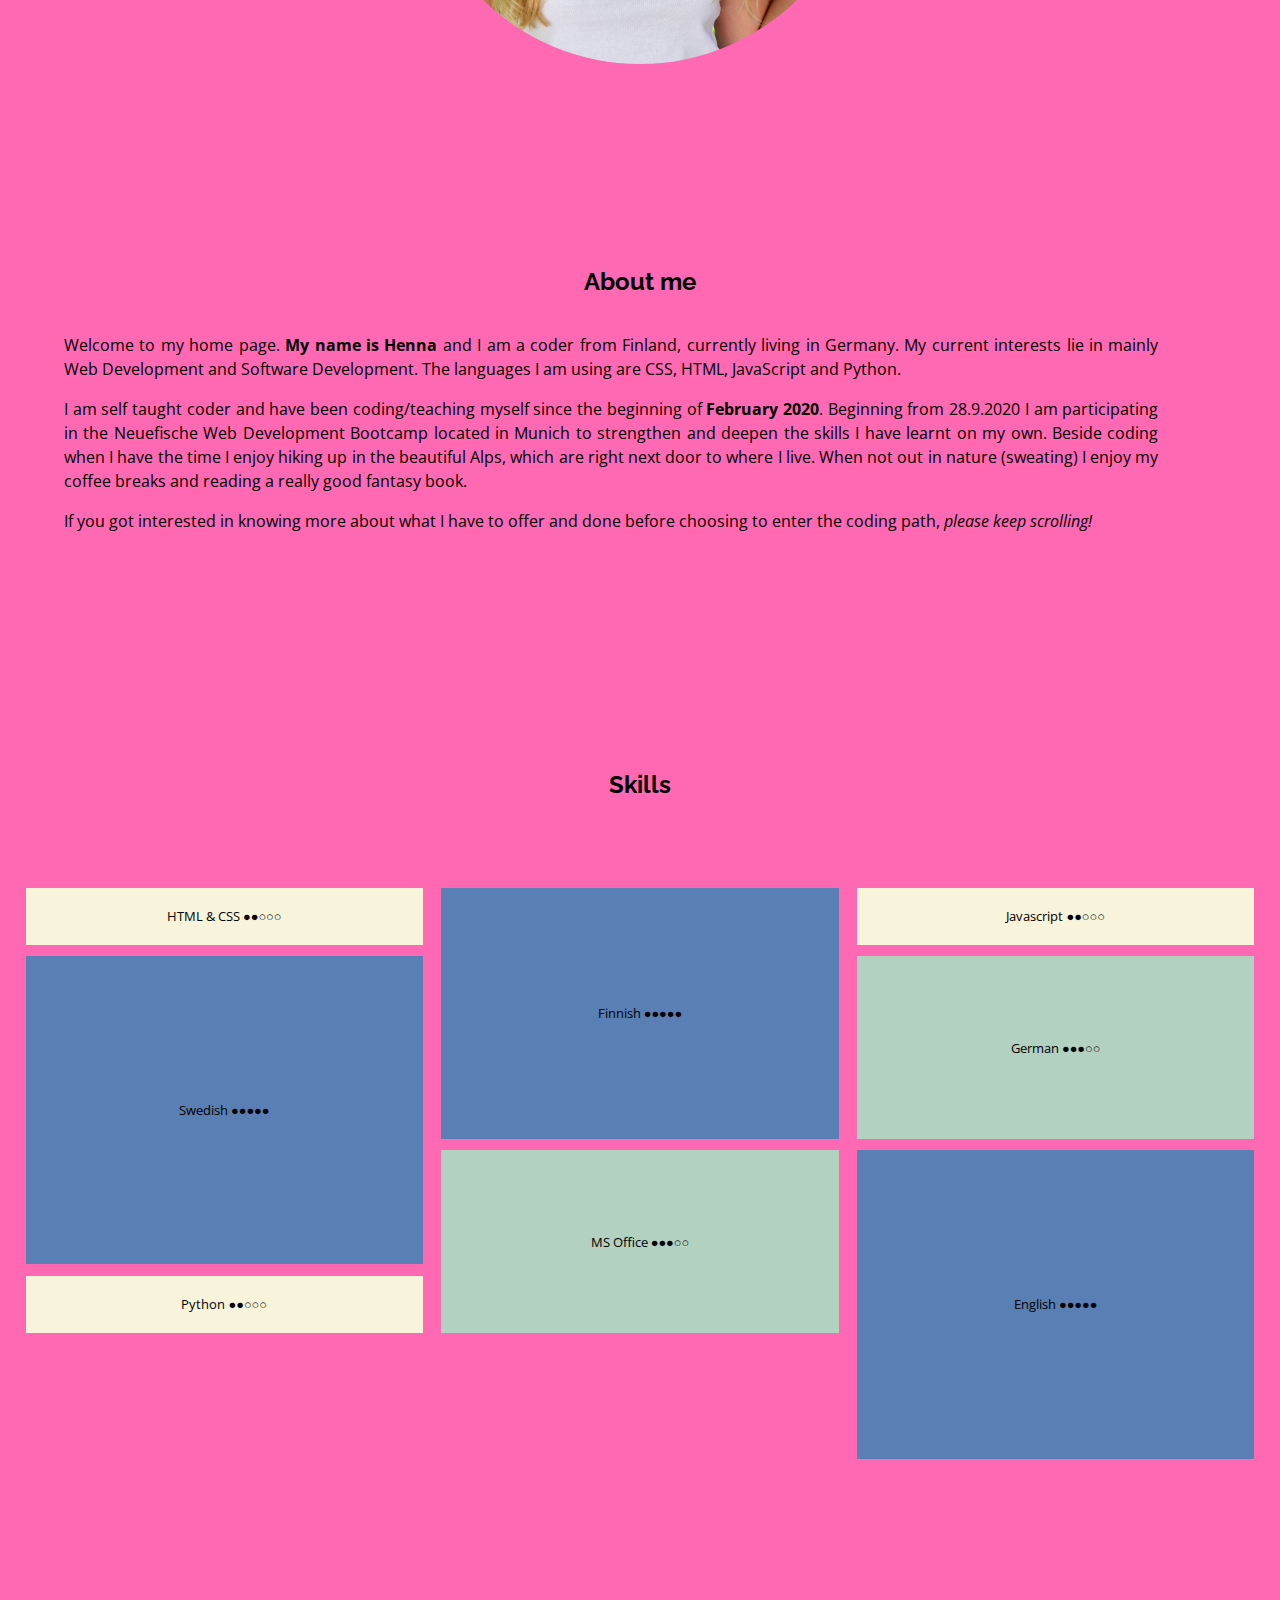
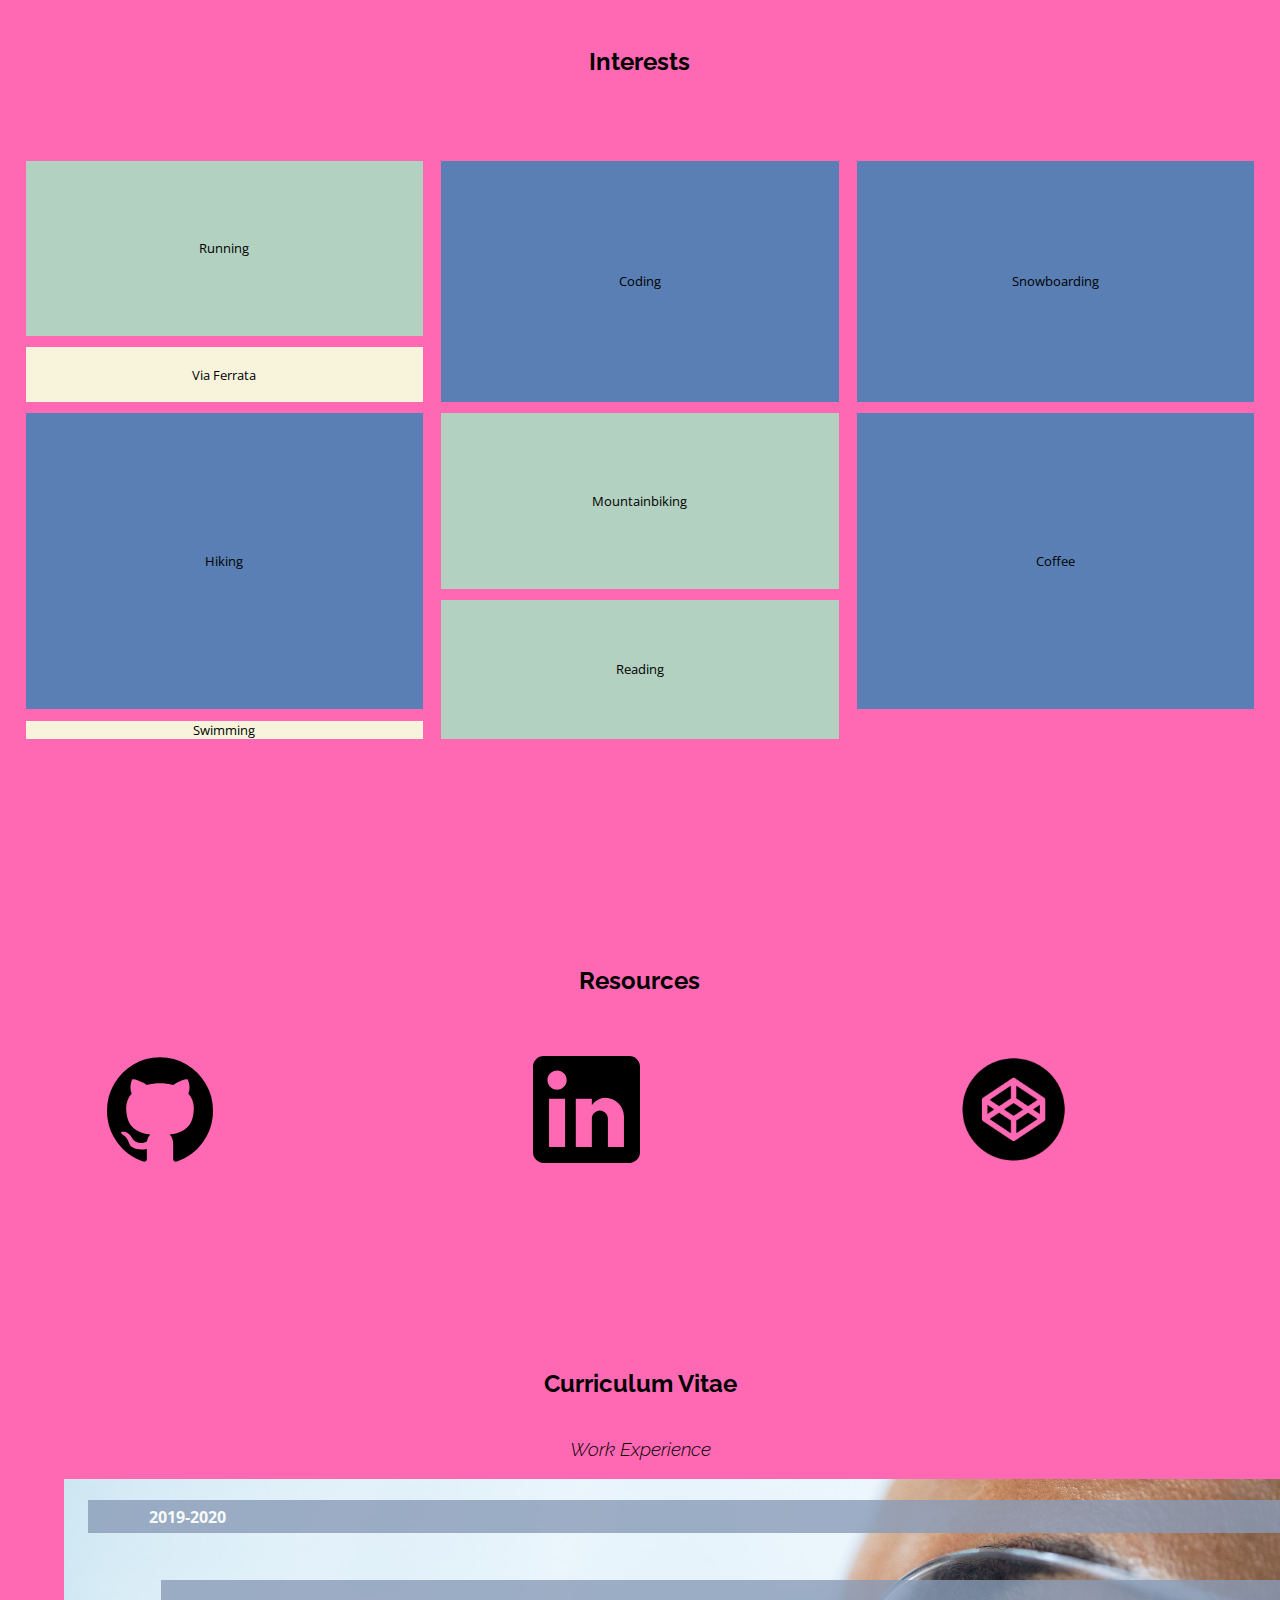
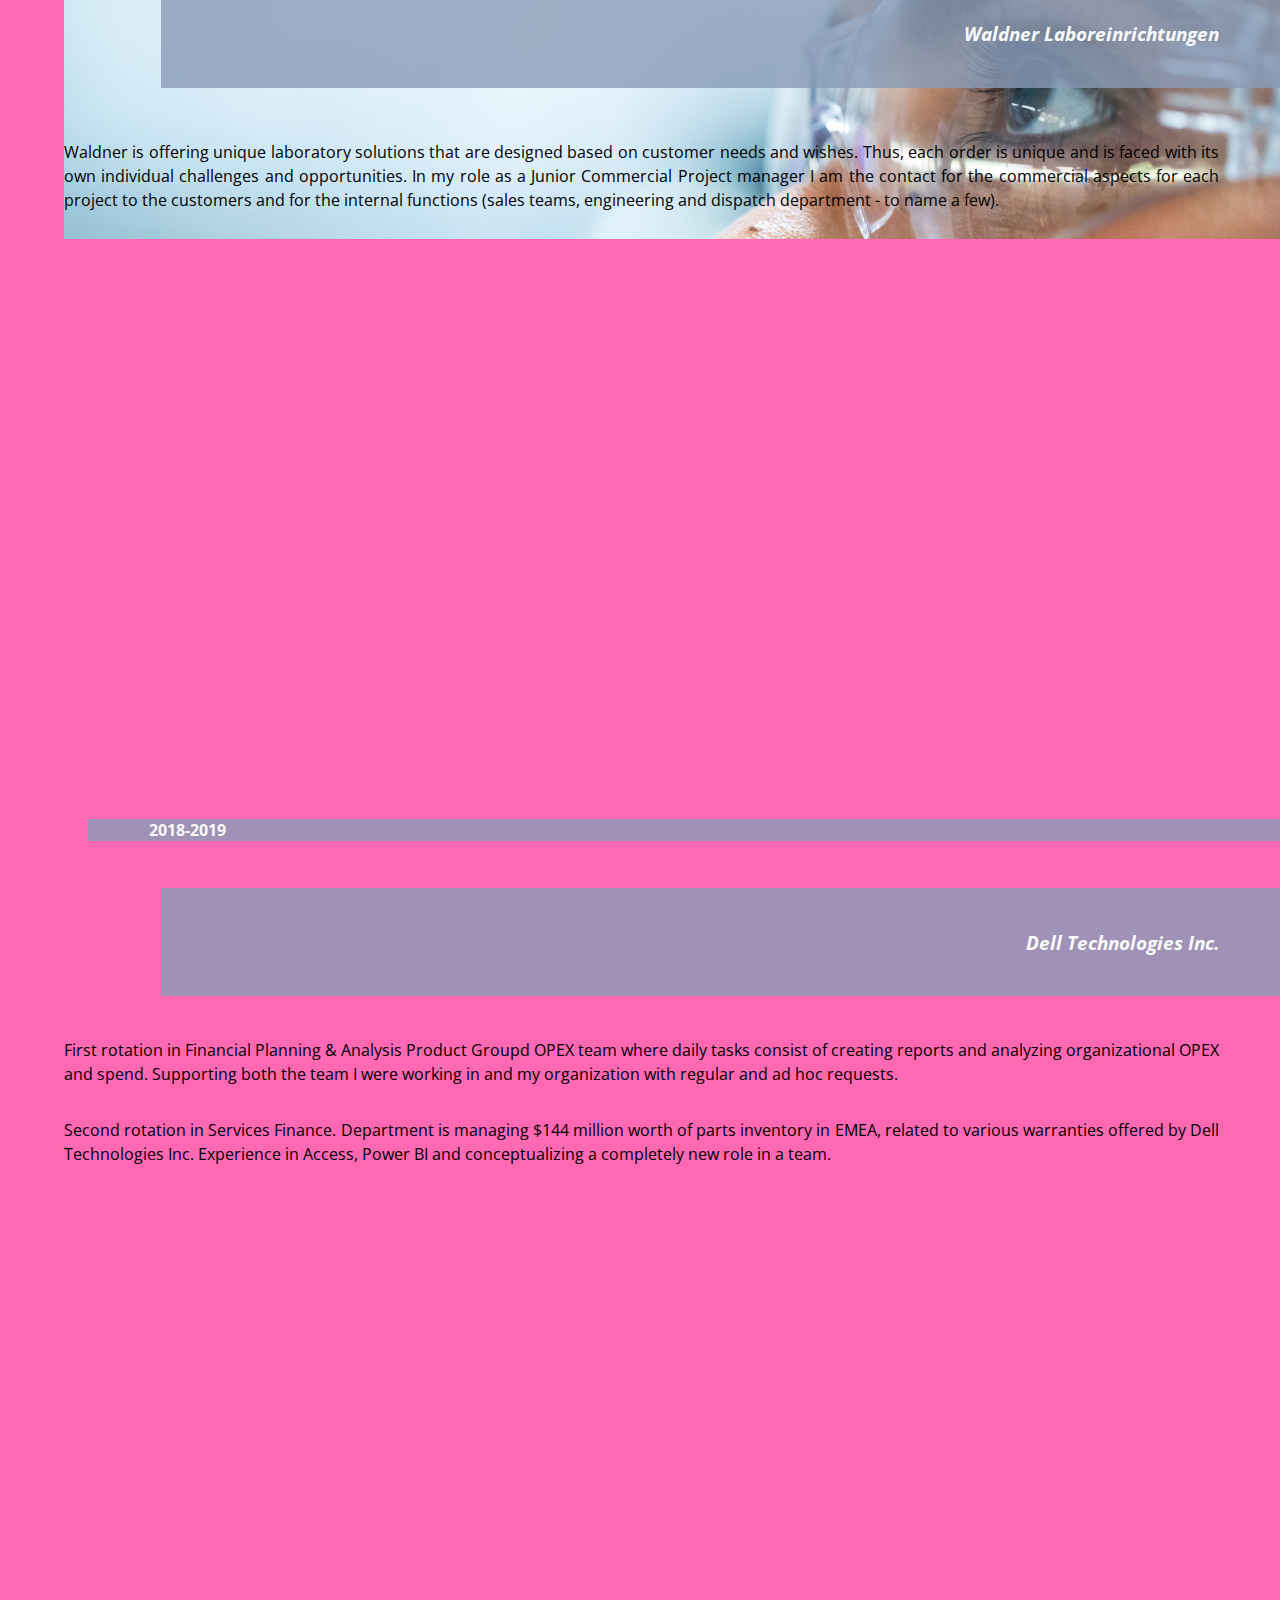
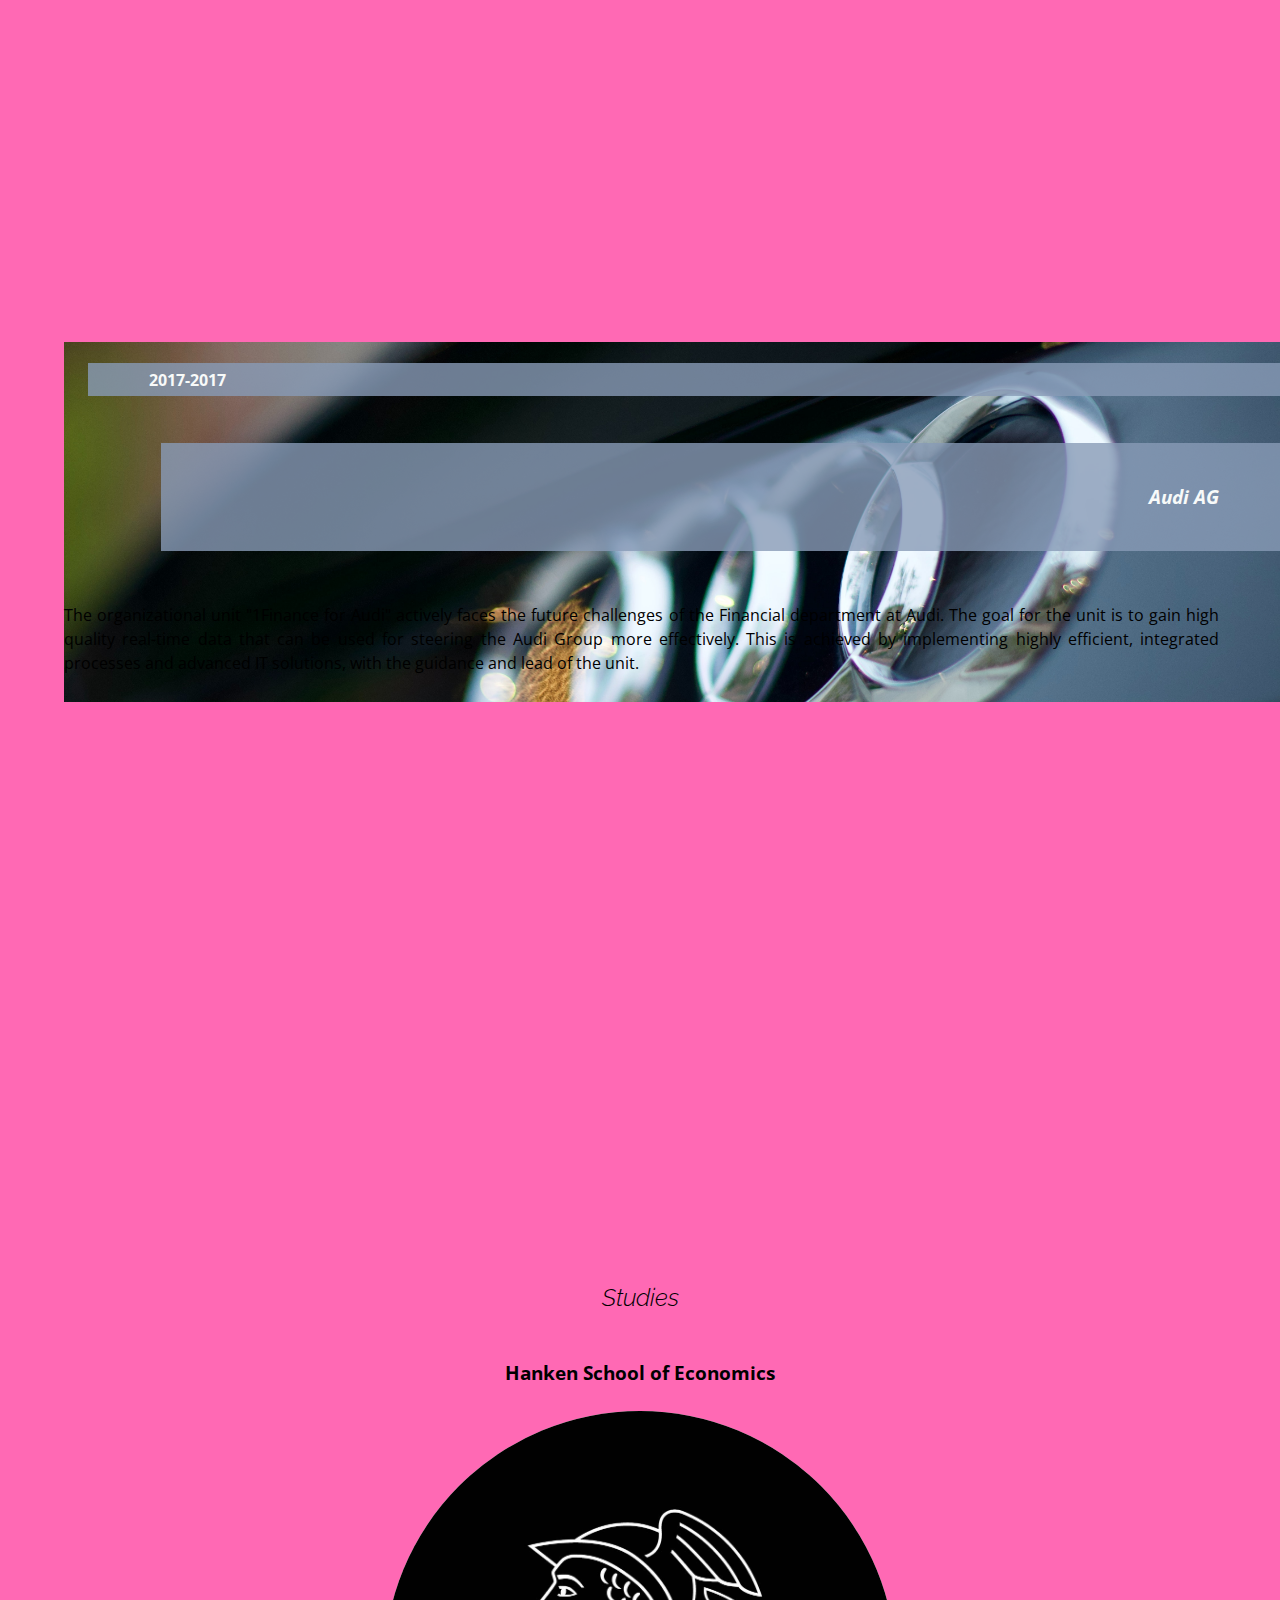
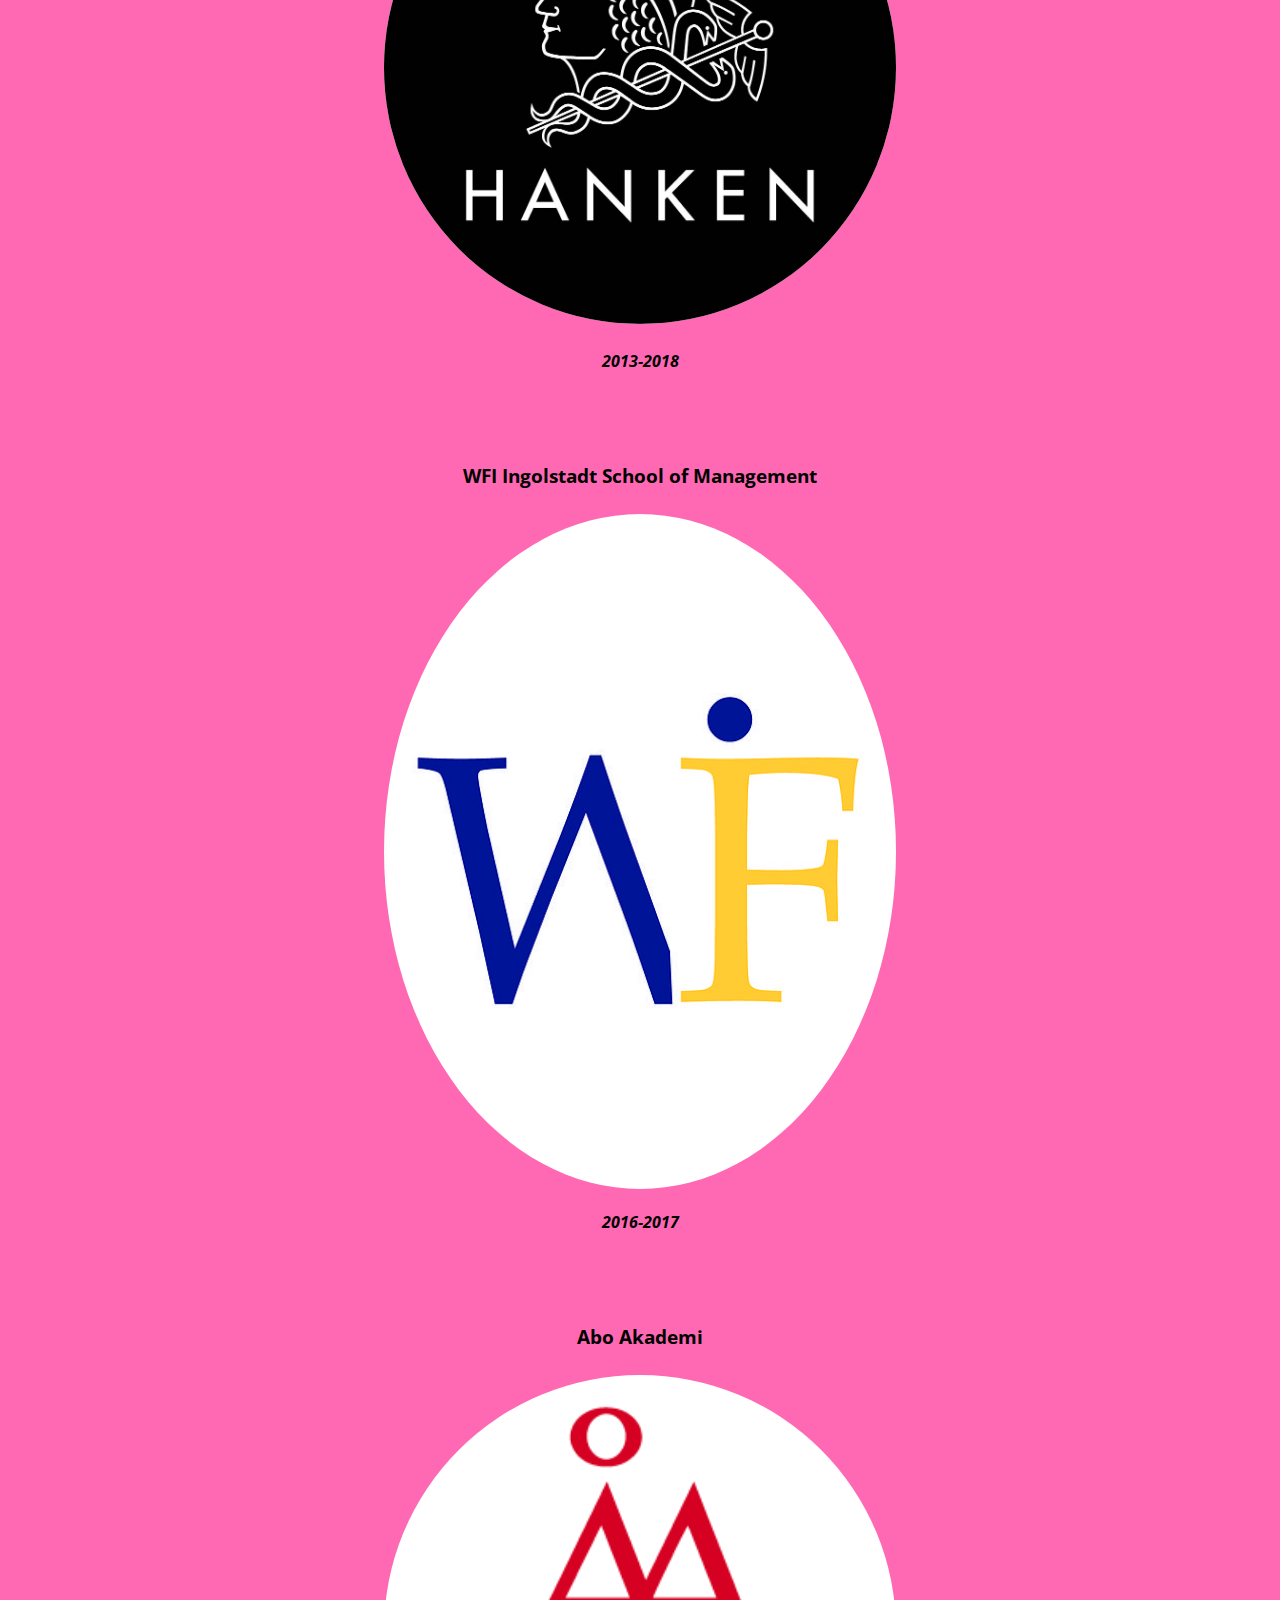
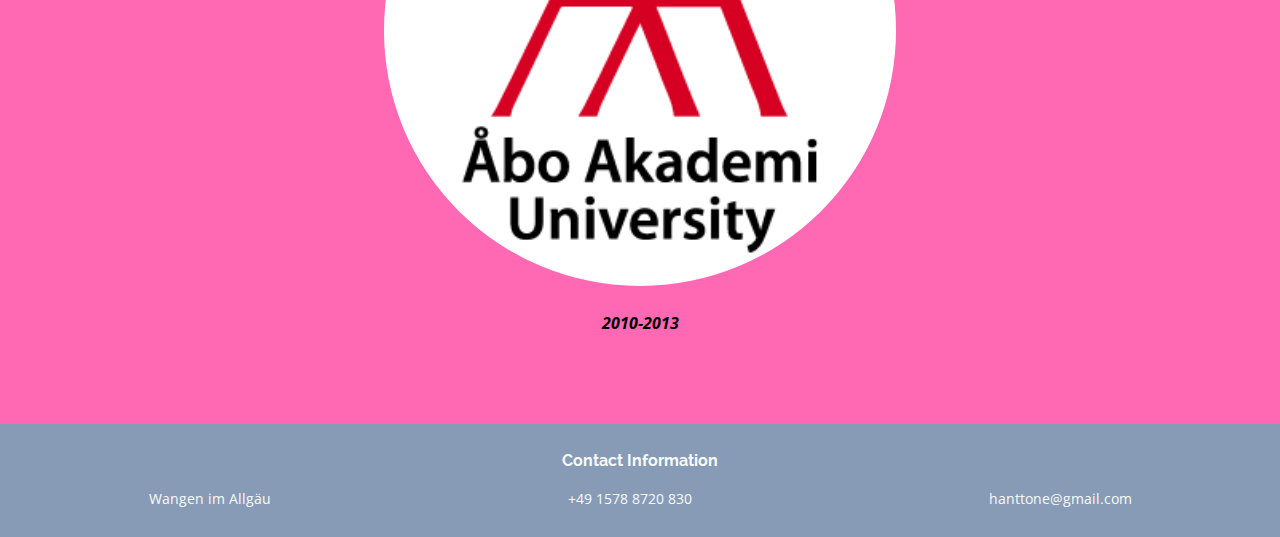
==== commit 60404602: "final touches to mobile design" ====
--- a/index.html
+++ b/index.html
@@ -10,12 +10,12 @@
 <body>
     <header>
         <section class="banner">
-           <h1 class="bannerimg">Welcome to my homepage</h1> 
+           <h1 class="bannerimg">In need of a Web Developer?</h1>
         </section>
         <nav class="navigation">
             <ul class="navwrapper">
-                <li class="navitem"><a href="#">Home</a></li>
                 <li class="navitem"><a href="#aboutme">About me</a></li>
+                <li class="navitem"><a href="#cv">Curriculum Vitae</a></li>
                 <li class="navitem"><a href="#contact">Contact</a></li>
             </ul>
         </nav>
@@ -64,12 +64,19 @@
             </ul>
         </section>
         <section class="links">
-            <a class="imggrid" href="https://github.com/Hanttone" target="_blank"><img src="github.svg" alt="Github logo" class="link"></a>
-            <a class="imggrid" href="https://www.linkedin.com/in/henna-anttonen-119303145/" target="_blank"><img src="linkedin.svg" alt="Linkedin logo" class="link"></a>
-            <a class="imggrid" href="https://codepen.io/your-work" target="_blank"><img src="codepen.png" alt="Codepen logo" class="link"></a>
+            <h2 class="resources">Resources</h2>
+            <a class="imggrid" href="https://github.com/Hanttone" target="_blank">
+                <img src="github.svg" alt="Github logo" class="link">
+            </a>
+            <a class="imggrid" href="https://www.linkedin.com/in/henna-anttonen-119303145/" target="_blank">
+                <img src="linkedin.svg" alt="Linkedin logo" class="link">
+            </a>
+            <a class="imggrid" href="https://codepen.io/your-work" target="_blank">
+                <img src="codepen.png" alt="Codepen logo" class="link">
+            </a>
         </section>
         <section class="cv">
-            <h2 class="cvheader">Curriculum Vitae</h2>
+            <h2 class="cvheader" id="cv">Curriculum Vitae</h2>
             <h3>Work Experience</h3>
                 <div class="experience img waldner">
                     <h4 class="time">2019-2020</h4>
--- a/stylesheet.css
+++ b/stylesheet.css
@@ -30,7 +30,7 @@
     margin: 0 auto;
     display: flex;
     justify-content: space-around;
-    height: 5vh;
+    height: 8vh;
 }
 
 .navitem {
@@ -72,7 +72,7 @@
     align-items: center;
 }
 
-.aboutmeheader, .cvheader, .studiesheader {
+.aboutmeheader, .cvheader, .studiesheader, .resources {
     width: 65%;
     height: 8vh;
     font-family: 'Raleway', sans-serif;
@@ -112,18 +112,15 @@
     font-size: 0.8rem;
 }
 
-.skill:hover, .interest:hover, .unilink:hover {
+/*.skill:hover, .interest:hover, .unilink:hover {
     box-shadow: 2px 2px 5px #535353;
-}
+}*/
 
 .top {
     font-family: 'Raleway', sans-serif;
-    color: #cfd8d5;
-    font-weight: 600;
-    font-size: 1.5rem;
+    font-size: 1.5em;
     grid-row: span 1;
     grid-column: 1 / -1;
-    background-color: #889bb6;
     margin: 0;
 }
 
@@ -149,17 +146,30 @@
 
 /* Links to resources */
 
-.imggrid {
+.links {
     display: grid;
     grid-template-columns: repeat(3, 1fr);
-}
-
-.link{
+    grid-template-rows: 1fr 1fr;
+    margin-top: 10vh;
+    margin-bottom: 10vh;
+}
+
+.resources {
+    grid-row: 1;
+    grid-column: span 3;
+}
+
+.imggrid {
     width: 50%;
     height: auto;
     justify-self: center;
     align-self: center;
 }
+
+.link {
+    width: 50%;
+    height: auto;
+}
 /* CV Work */
 
 h3 {
@@ -184,7 +194,7 @@
     width: 100%;
     margin-left: 2%;
     background-color: rgba(136, 155, 182, 0.8);
-    color: #cfd8d5;
+    color: #f8faf9;
     padding-left: 5%;
     font-size: 0.8rem;
 }
@@ -195,7 +205,7 @@
     align-items: center;
     width: 100%;
     height: 5vh;
-    color: #cfd8d5;
+    color: #f8faf9;
     background-color: rgba(136, 155, 182, 0.8);
     margin-left: 8%;
     padding-right: 5%; 
@@ -282,7 +292,7 @@
 h5 {
     font-family: 'Raleway', sans-serif;
     font-size: 1rem;
-    color: #cfd8d5;
+    color: #f8faf9;
     width: 100%;
     text-align: center;
     padding-top: 3vh;
@@ -296,7 +306,7 @@
 
 .contact {
     margin: 0 auto;
-    color: #cfd8d5;
+    color: #f8faf9;
     font-size: 0.9rem;
     text-align: center;
 }
@@ -365,4 +375,24 @@
         flex-wrap: wrap;
     }
 
+    .links {
+        margin-top: 20vh;
+        margin-bottom: 20vh;
+    }
+
+    .dividor {
+        height: 55vh;
+    }
+
+
+    .dividor2 {
+        height: 80vh;
+    }
+
+}
+
+@media (max-width: 2400px) {
+    body {
+        background-color: hotpink;
+    }
 }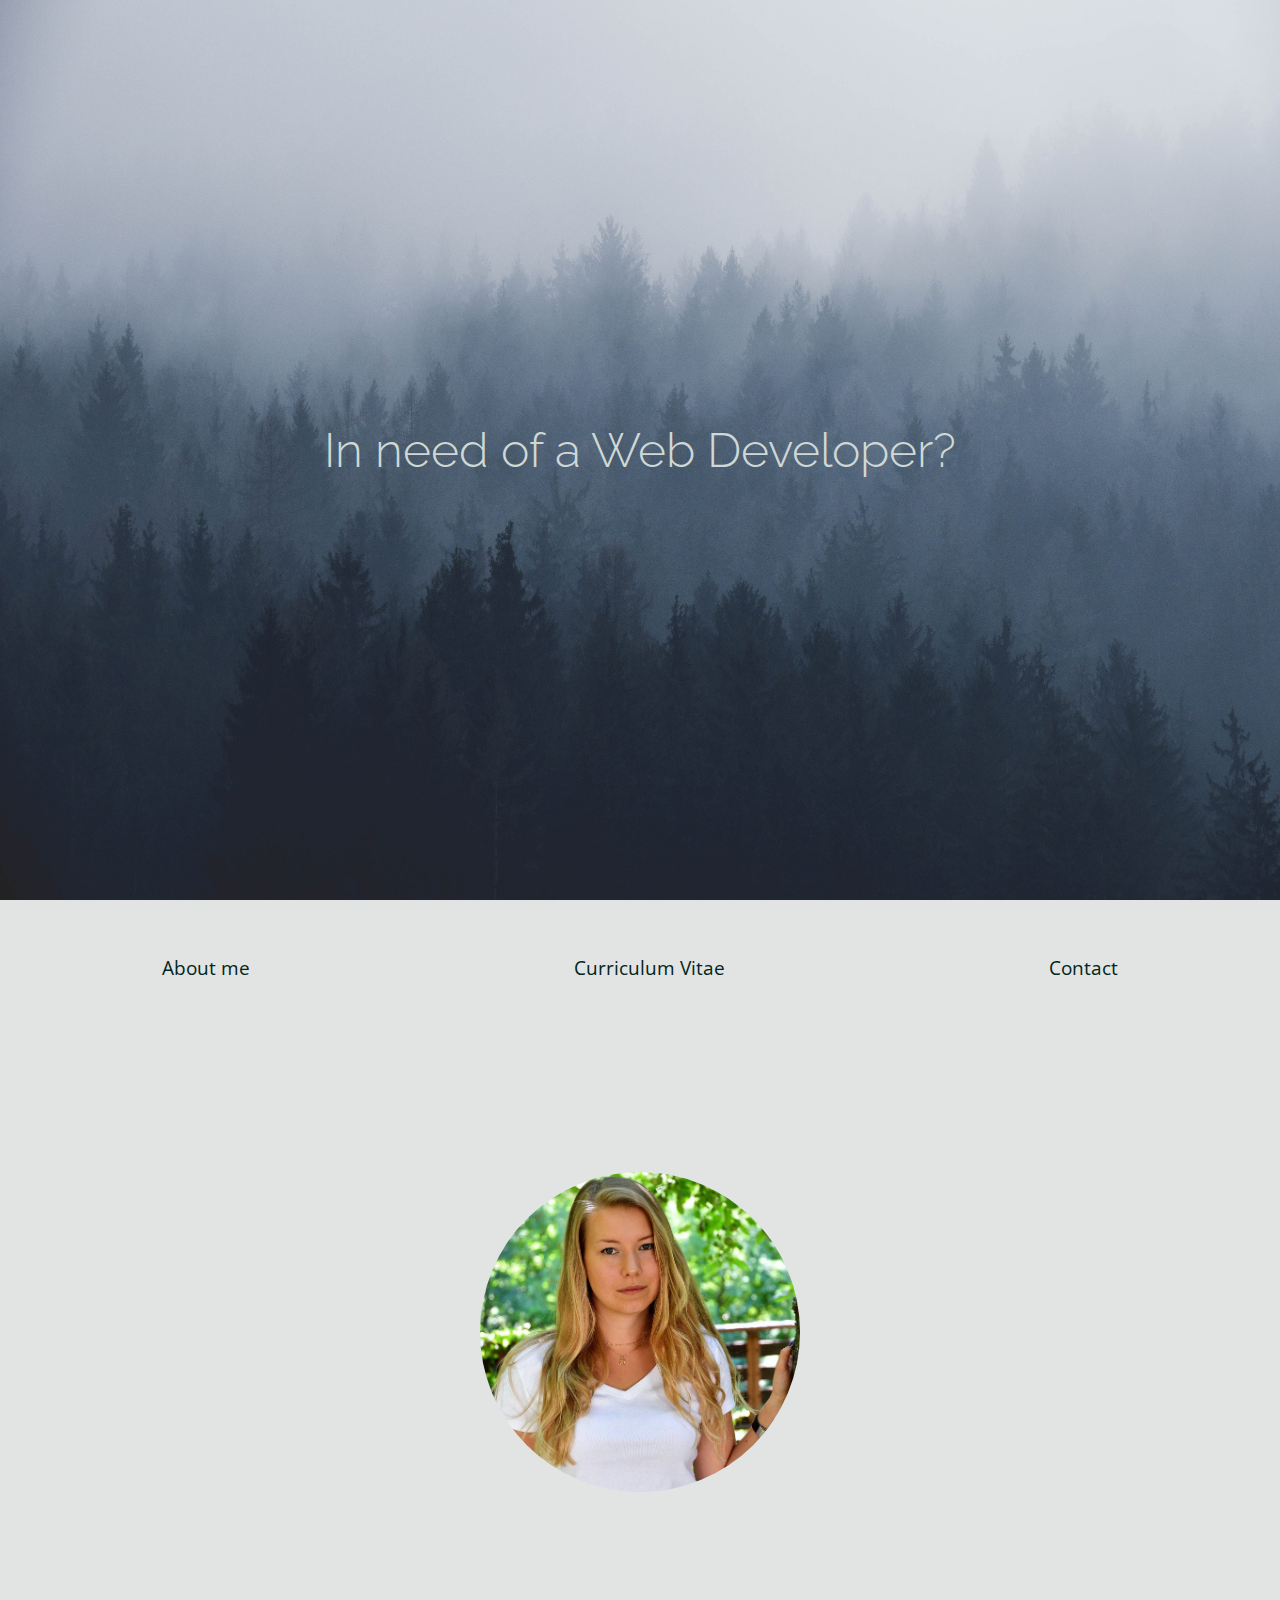
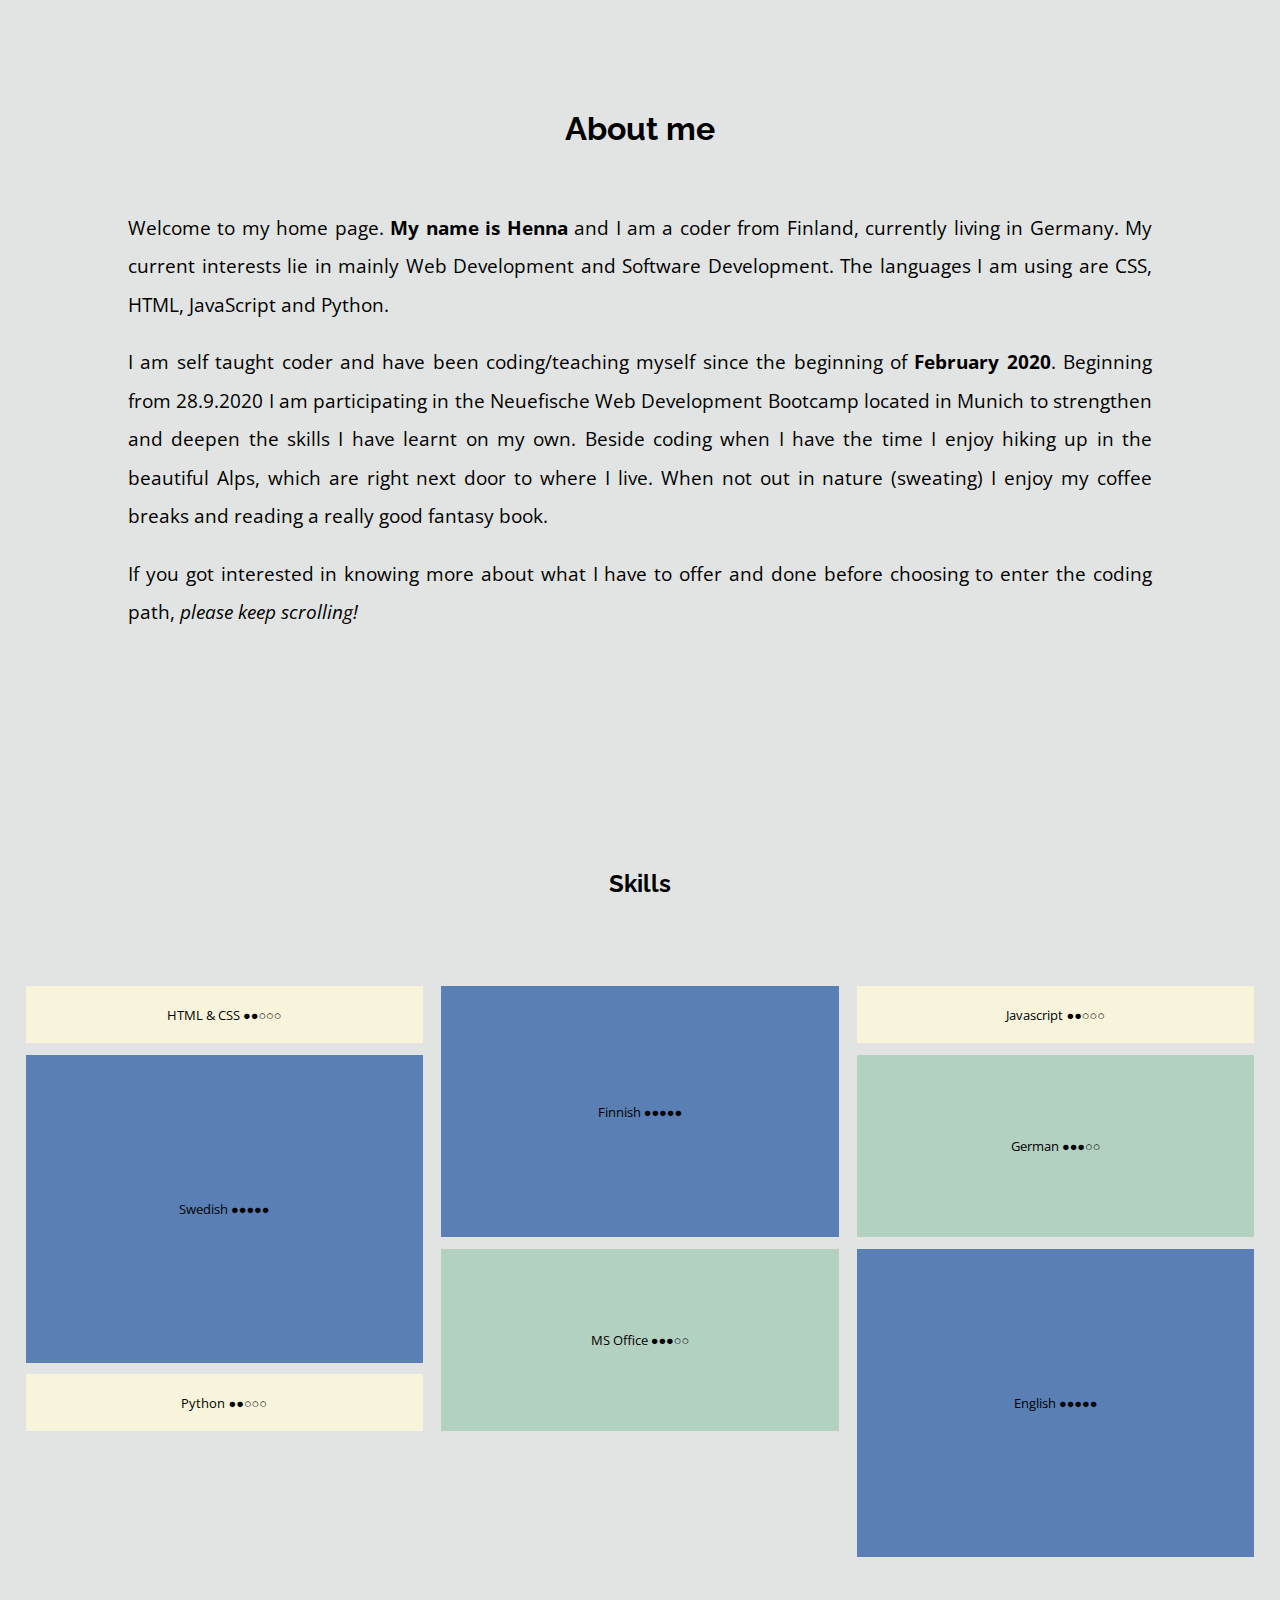
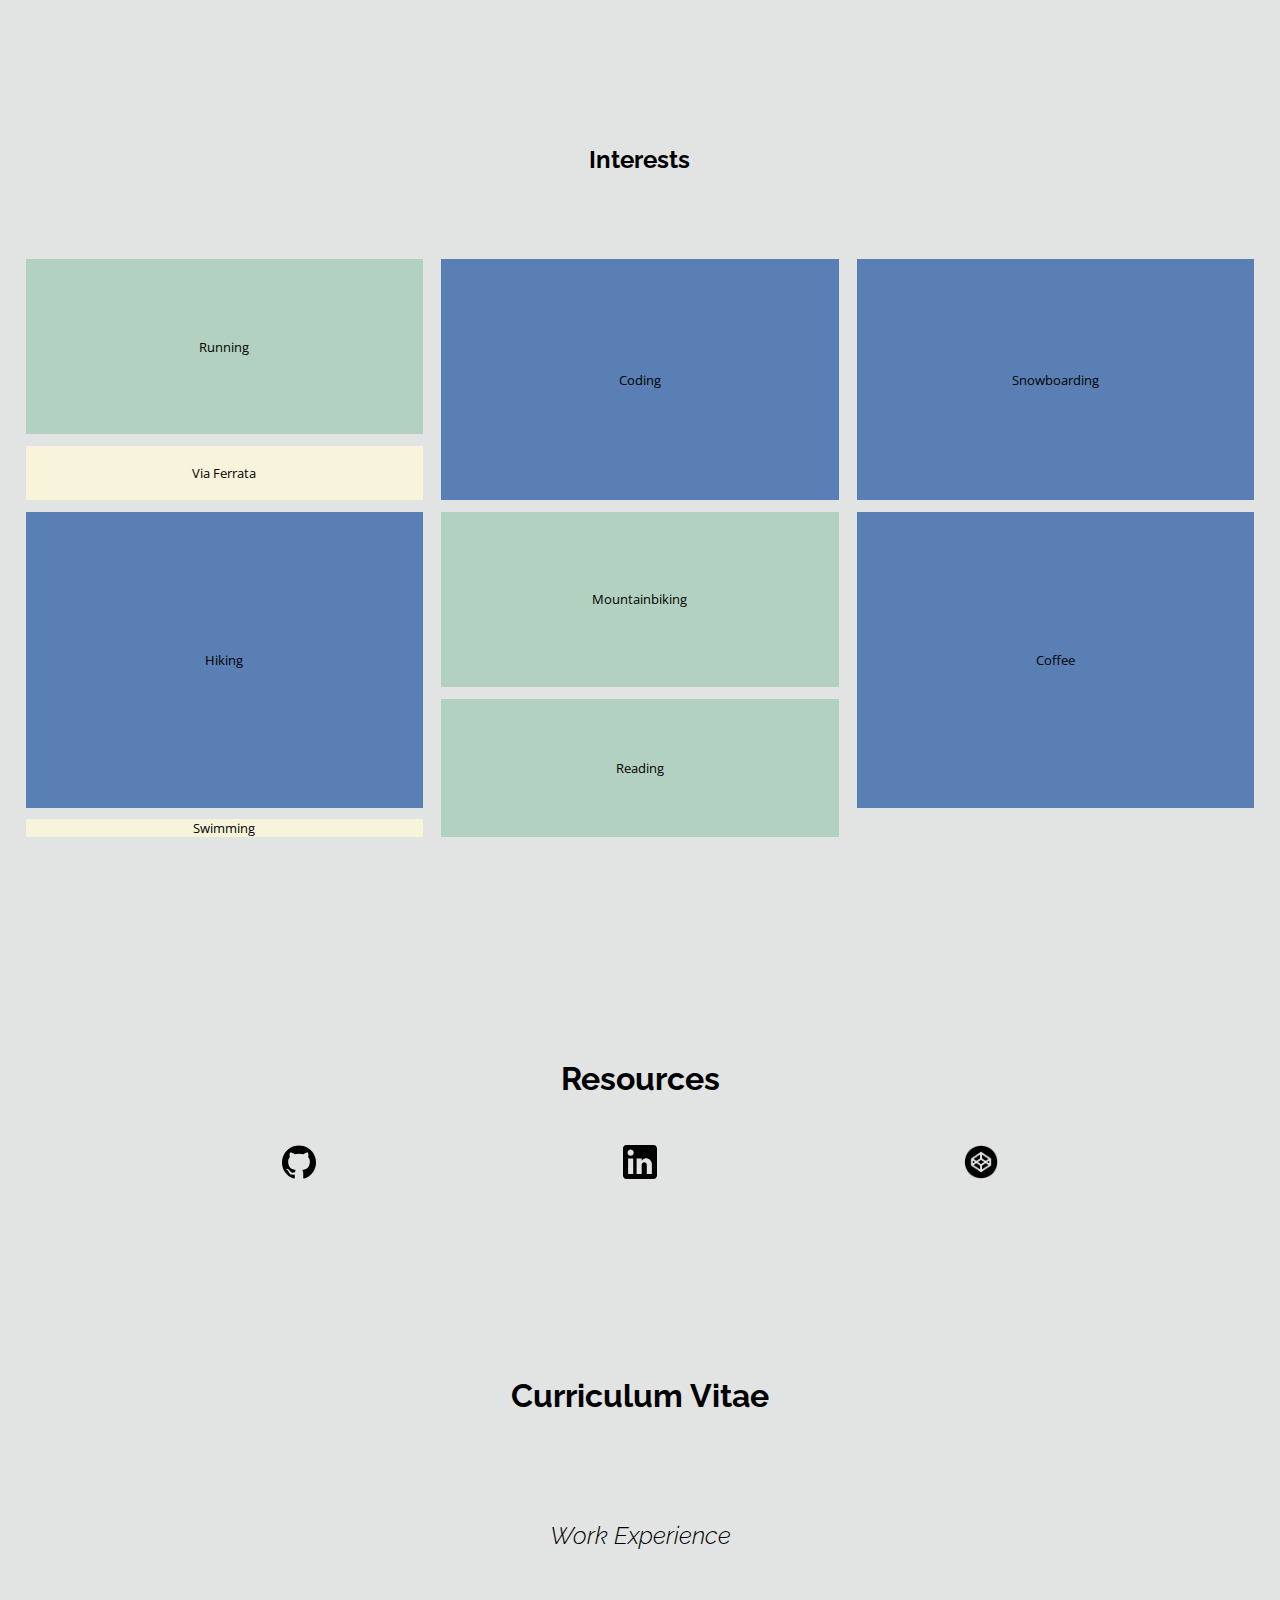
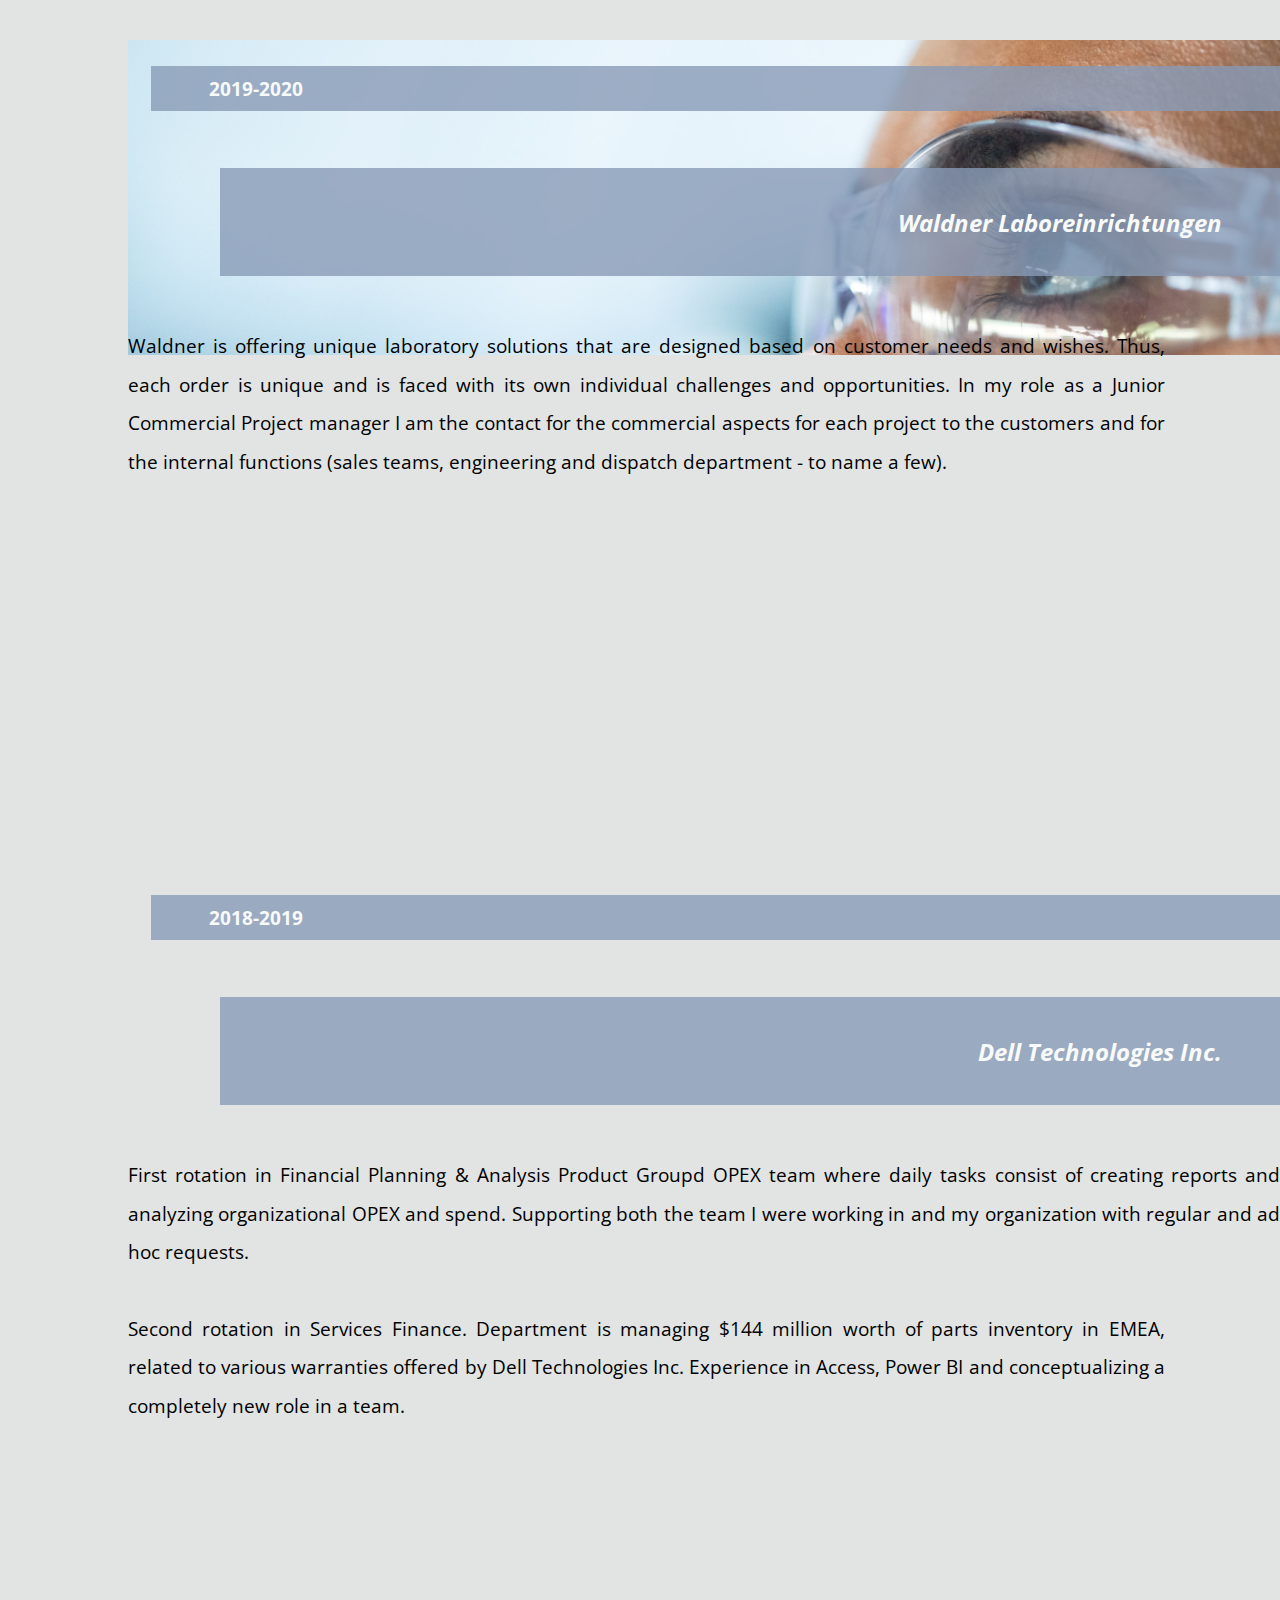
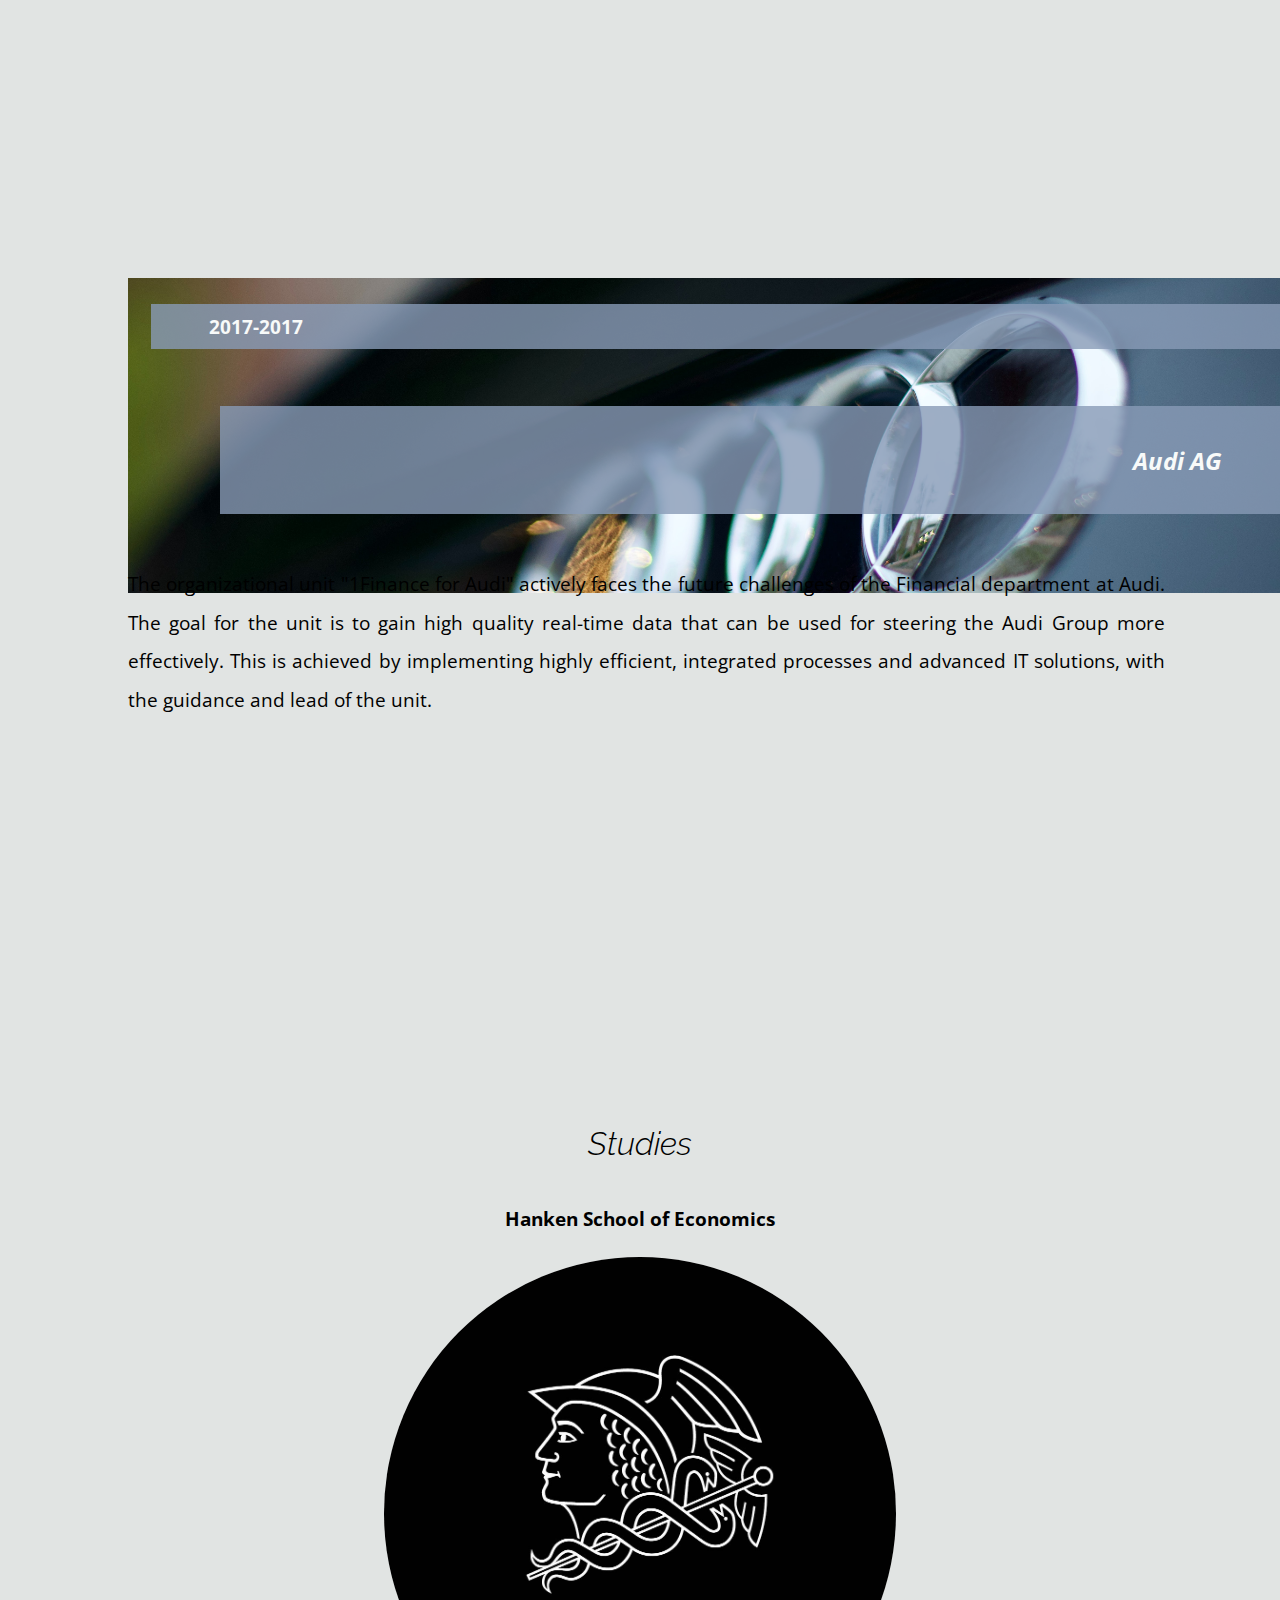
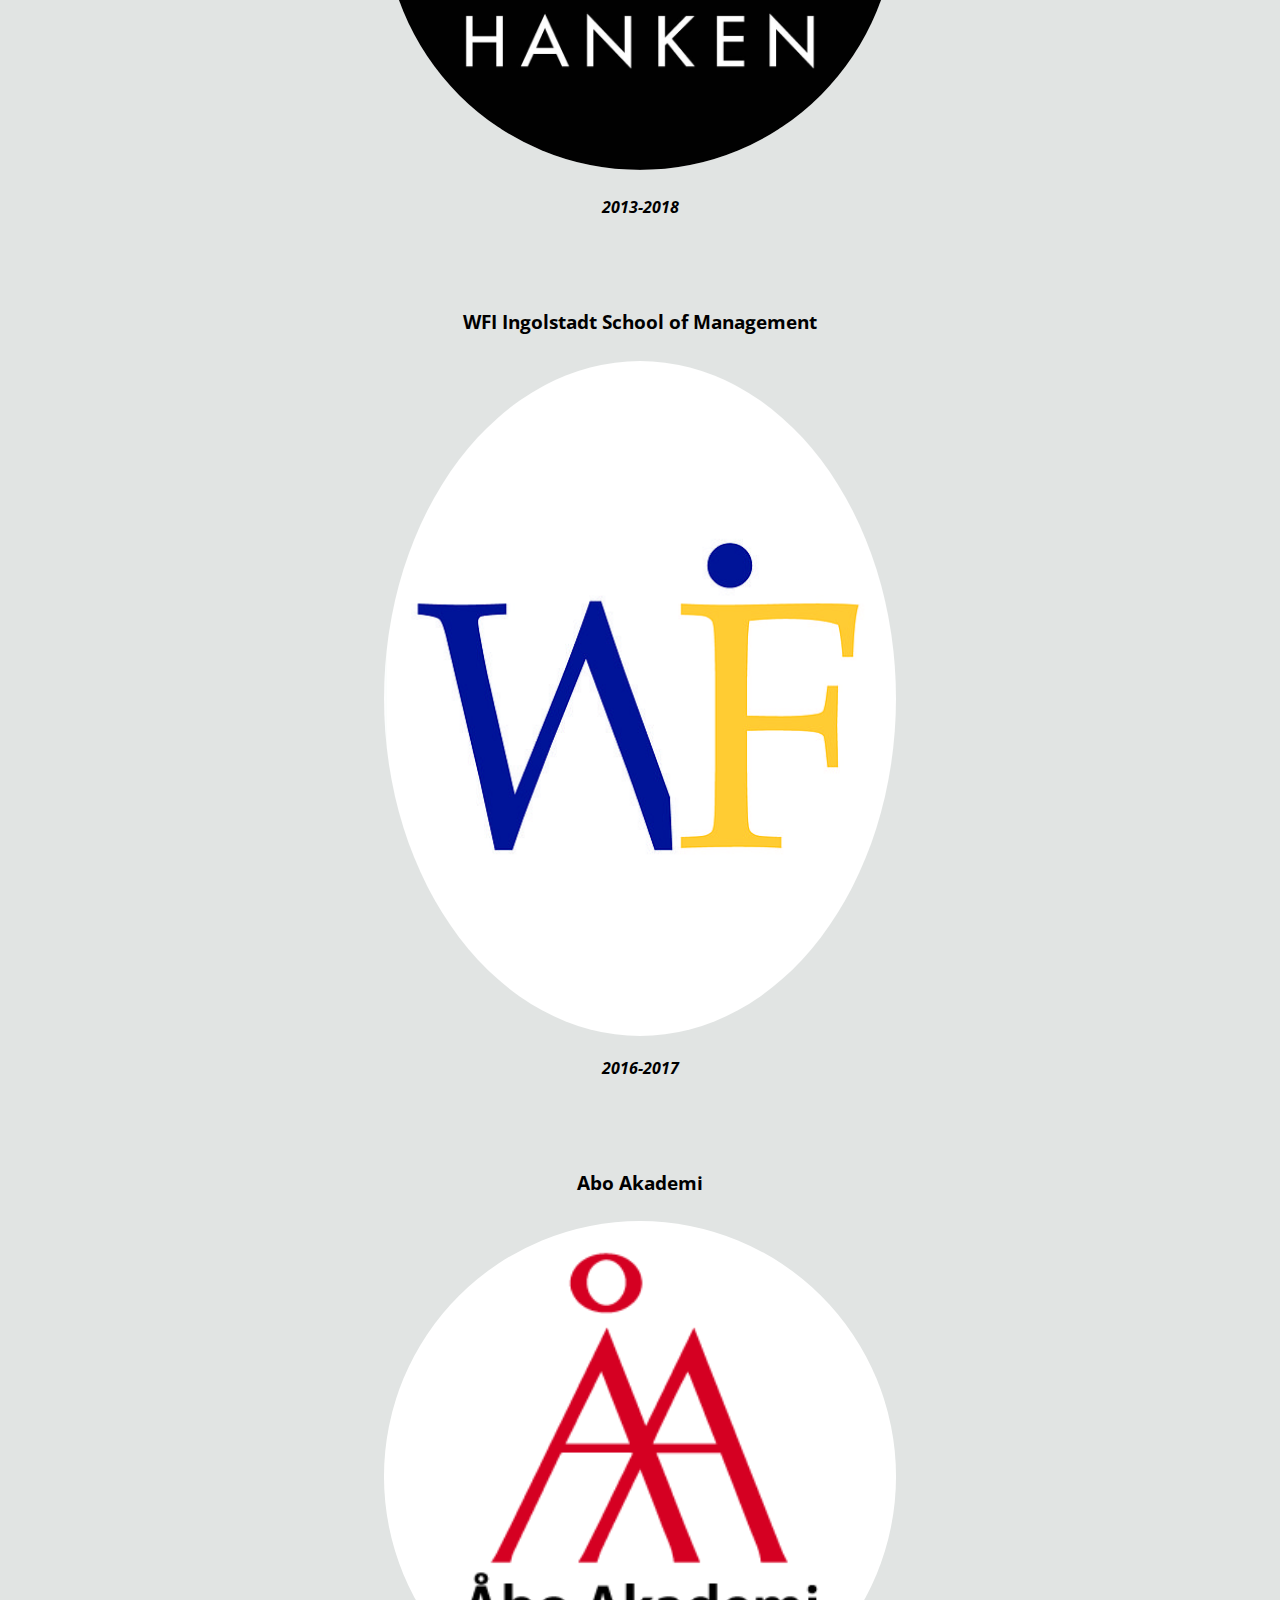
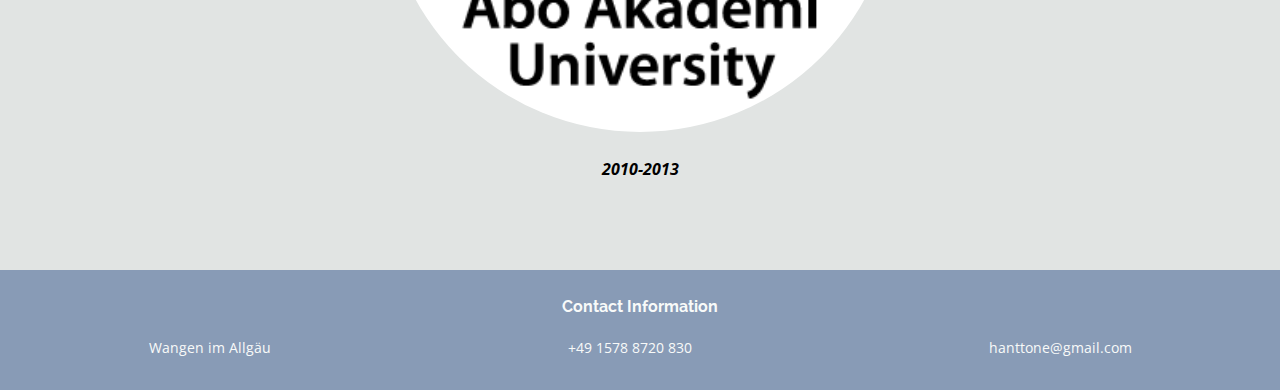
==== commit 4bc6feec: "minor changes in margins" ====
--- a/index.html
+++ b/index.html
@@ -14,9 +14,9 @@
         </section>
         <nav class="navigation">
             <ul class="navwrapper">
-                <li class="navitem"><a href="#aboutme">About me</a></li>
-                <li class="navitem"><a href="#cv">Curriculum Vitae</a></li>
-                <li class="navitem"><a href="#contact">Contact</a></li>
+                <li class="navitem"><a class="nav" href="#aboutme">About me</a></li>
+                <li class="navitem"><a class="nav" href="#cv">Curriculum Vitae</a></li>
+                <li class="navitem"><a class="nav" href="#contact">Contact</a></li>
             </ul>
         </nav>
     </header>
@@ -81,20 +81,20 @@
                 <div class="experience img waldner">
                     <h4 class="time">2019-2020</h4>
                     <h4 class="work">Waldner Laboreinrichtungen</h4>
-                    <p> Waldner is offering unique laboratory solutions that are designed based on customer needs and wishes. Thus, each order is unique and is faced with its own individual challenges and opportunities. In my role as a Junior Commercial Project manager I am the contact for the commercial aspects for each project to the customers and for the internal functions (sales teams, engineering and dispatch department - to name a few).</p>
+                    <p class="text">  Waldner is offering unique laboratory solutions that are designed based on customer needs and wishes. Thus, each order is unique and is faced with its own individual challenges and opportunities. In my role as a Junior Commercial Project manager I am the contact for the commercial aspects for each project to the customers and for the internal functions (sales teams, engineering and dispatch department - to name a few).</p>
                 </div>
                 <div class="dividor"></div>
                 <div class="experience img dell">
                     <h4 class="time">2018-2019</h4>
                     <h4 class="work">Dell Technologies Inc.</h4>
                     <p>First rotation in Financial Planning & Analysis Product Groupd OPEX team where daily tasks consist of creating reports and analyzing organizational OPEX and spend. Supporting both the team I were working in and my organization with regular and ad hoc requests.</p>
-                    <p>Second rotation in Services Finance. Department is managing $144 million worth of parts inventory in EMEA, related to various warranties offered by Dell Technologies Inc. Experience in Access, Power BI and conceptualizing a completely new role in a team.</p>
+                    <p class="text">Second rotation in Services Finance. Department is managing $144 million worth of parts inventory in EMEA, related to various warranties offered by Dell Technologies Inc. Experience in Access, Power BI and conceptualizing a completely new role in a team.</p>
                 </div>
                 <div class="dividor2"></div>
                 <div class="experience img audi">
                     <h4 class="time">2017-2017</h4>
                     <h4 class="work">Audi AG</h4>
-                    <p>The organizational unit "1Finance for Audi" actively faces the future challenges of the Financial department at Audi. The goal for the unit is to gain high quality real-time data that can be used for steering the Audi Group more effectively. This is achieved by implementing highly efficient, integrated processes and advanced IT solutions, with the guidance and lead of the unit.</p>
+                    <p class="text">The organizational unit "1Finance for Audi" actively faces the future challenges of the Financial department at Audi. The goal for the unit is to gain high quality real-time data that can be used for steering the Audi Group more effectively. This is achieved by implementing highly efficient, integrated processes and advanced IT solutions, with the guidance and lead of the unit.</p>
                 </div>
                 <div class="dividor"></div>
                 <h3 class="studiesheader">Studies</h3>   
--- a/stylesheet.css
+++ b/stylesheet.css
@@ -4,6 +4,11 @@
     font-family: 'Open Sans', sans-serif;
     box-sizing: border-box;
     background-color: #e1e4e3;
+}
+
+p {
+    line-height: 1.5;
+    text-align: justify;
 }
 
 /* BANNER */
@@ -39,16 +44,16 @@
     align-items: center;
 }
 
-a {
+.nav {
     text-decoration: none;
     color: #03251b;
 }
 
-a:hover {
+.nav:hover {
     color: #3f806c;
 }
 
-a:focus {
+.nav:focus {
     outline:none;
 }
 
@@ -241,12 +246,6 @@
 
  .dividor2 {
     height: 70vh;
- }
-
- p {
-    margin-right: 5%;
-    text-align: justify;
-    line-height: 1.5;
  }
 
  /* Studies */
@@ -391,8 +390,94 @@
 
 }
 
-@media (max-width: 2400px) {
-    body {
-        background-color: hotpink;
+@media (min-width: 1000px) {
+    .bannerimg {
+        font-size: 3rem;
+    }
+
+    .navitem {
+        font-size: 1.2rem;
+    }
+
+    .mewrapper {
+        height: 50vh;
+        margin-top: 8vh;
+        margin-bottom: 15vh;
+    }
+
+    .me {
+        width: 25%;
+    }
+
+    .aboutmeheader, .cvheader, .studiesheader, .resources {
+        font-size: 2rem;
+    }
+
+    .headerwrap {  
+        margin-bottom: 5vh;
+    }
+
+    .textwrapper {
+        margin-left: 10%;
+        margin-right: 10%;
+    }
+
+    p {
+        line-height: 2;
+        font-size: 1.2rem;
+    }
+
+    .links {
+        grid-template-rows: 3fr 1fr;
+        margin-right: 10%;
+        margin-left: 10%;
+    }
+    .link {
+        width: 20%;
+    }
+
+    .imggrid {
+        display: flex;
+        justify-content: center;
+    }
+
+    h3 {
+        font-size: 1.5rem;
+        margin-bottom: 10vh;
+        margin-top: 10vh;
+    }
+
+    .experience {
+        height: 35vh;
+        margin-bottom: 5%;
+        margin-left: 10%;
+    }
+    
+    .time {
+        font-size: 1.2rem;
+        height: 5vh;
+    }
+
+
+
+    .work {
+        font-size: 1.5rem;
+    }
+
+       
+    .waldner {
+        background-position: 0% 30%;
+    }
+
+    .dividor {
+        height: 50vh;
+    }
+    
+    .dividor2 {
+        height: 70vh;
+    }
+     
+    .text {
+        margin-right: 10%;
     }
 }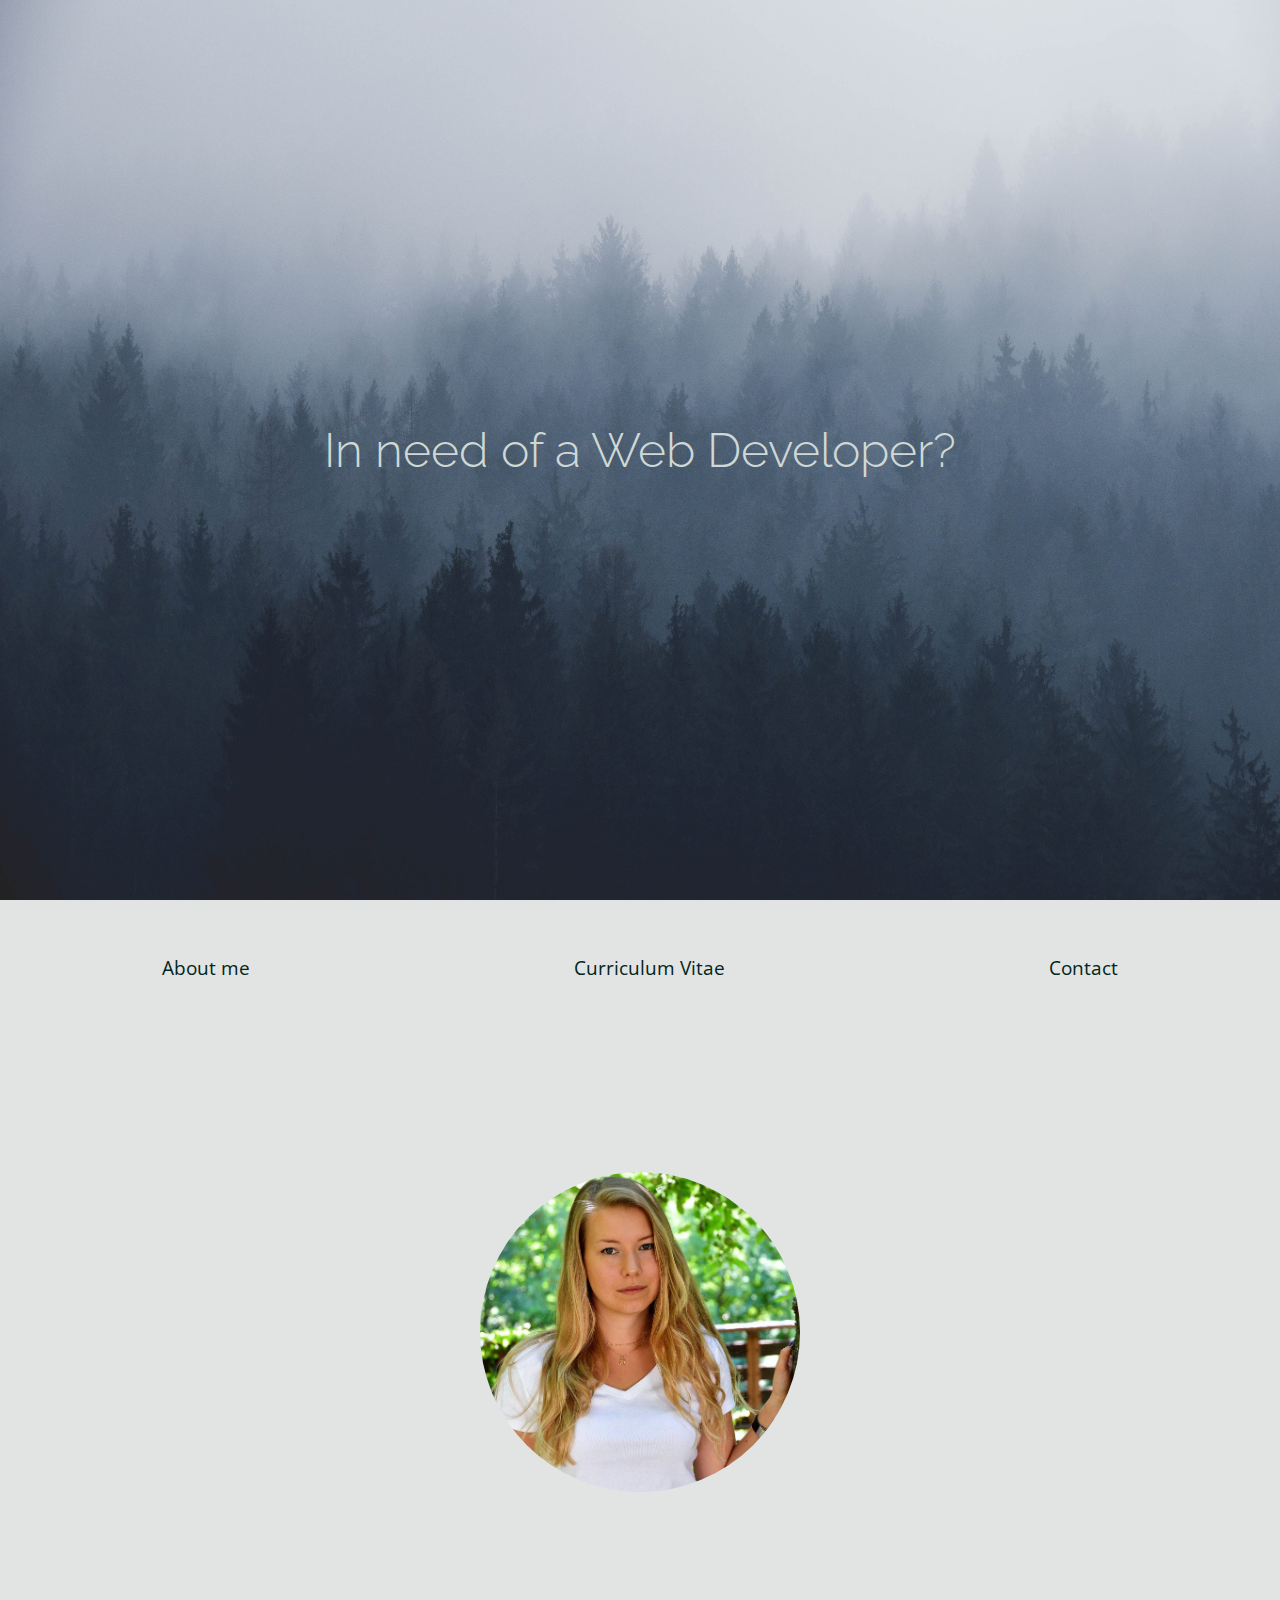
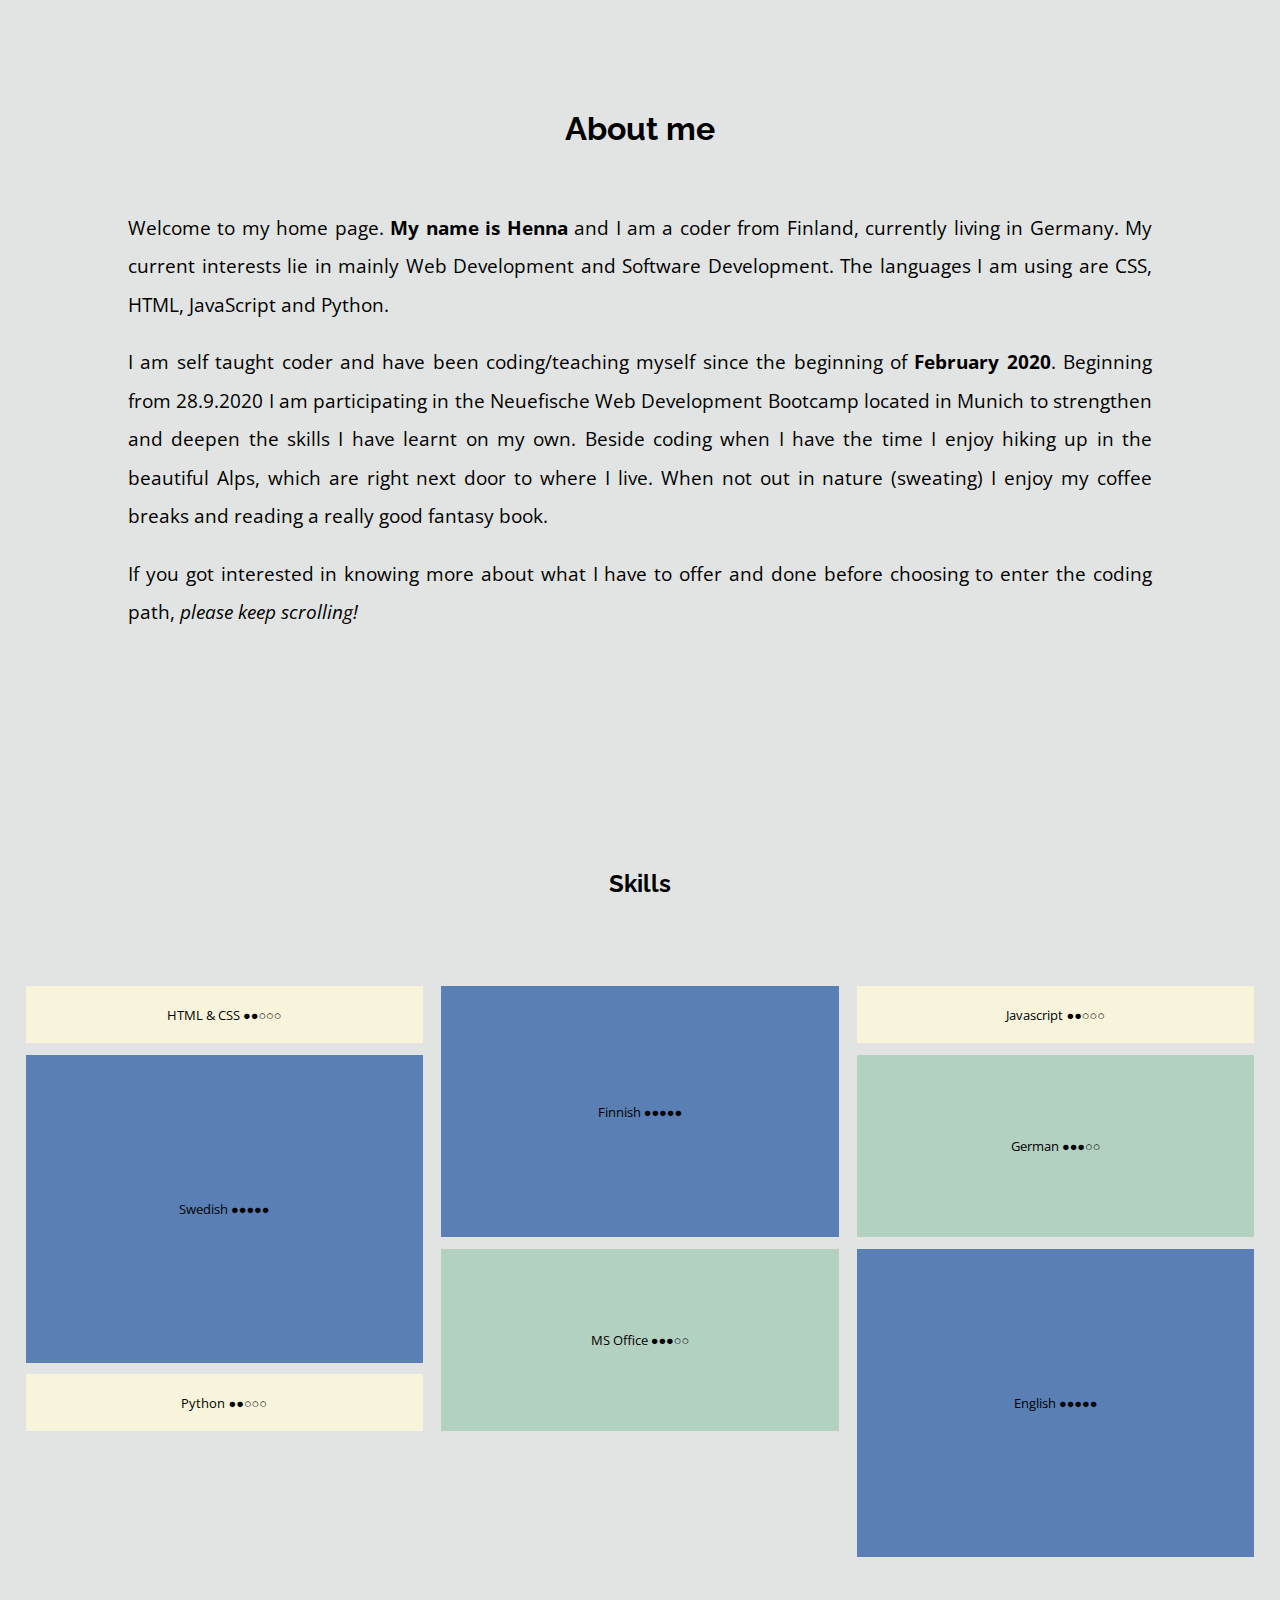
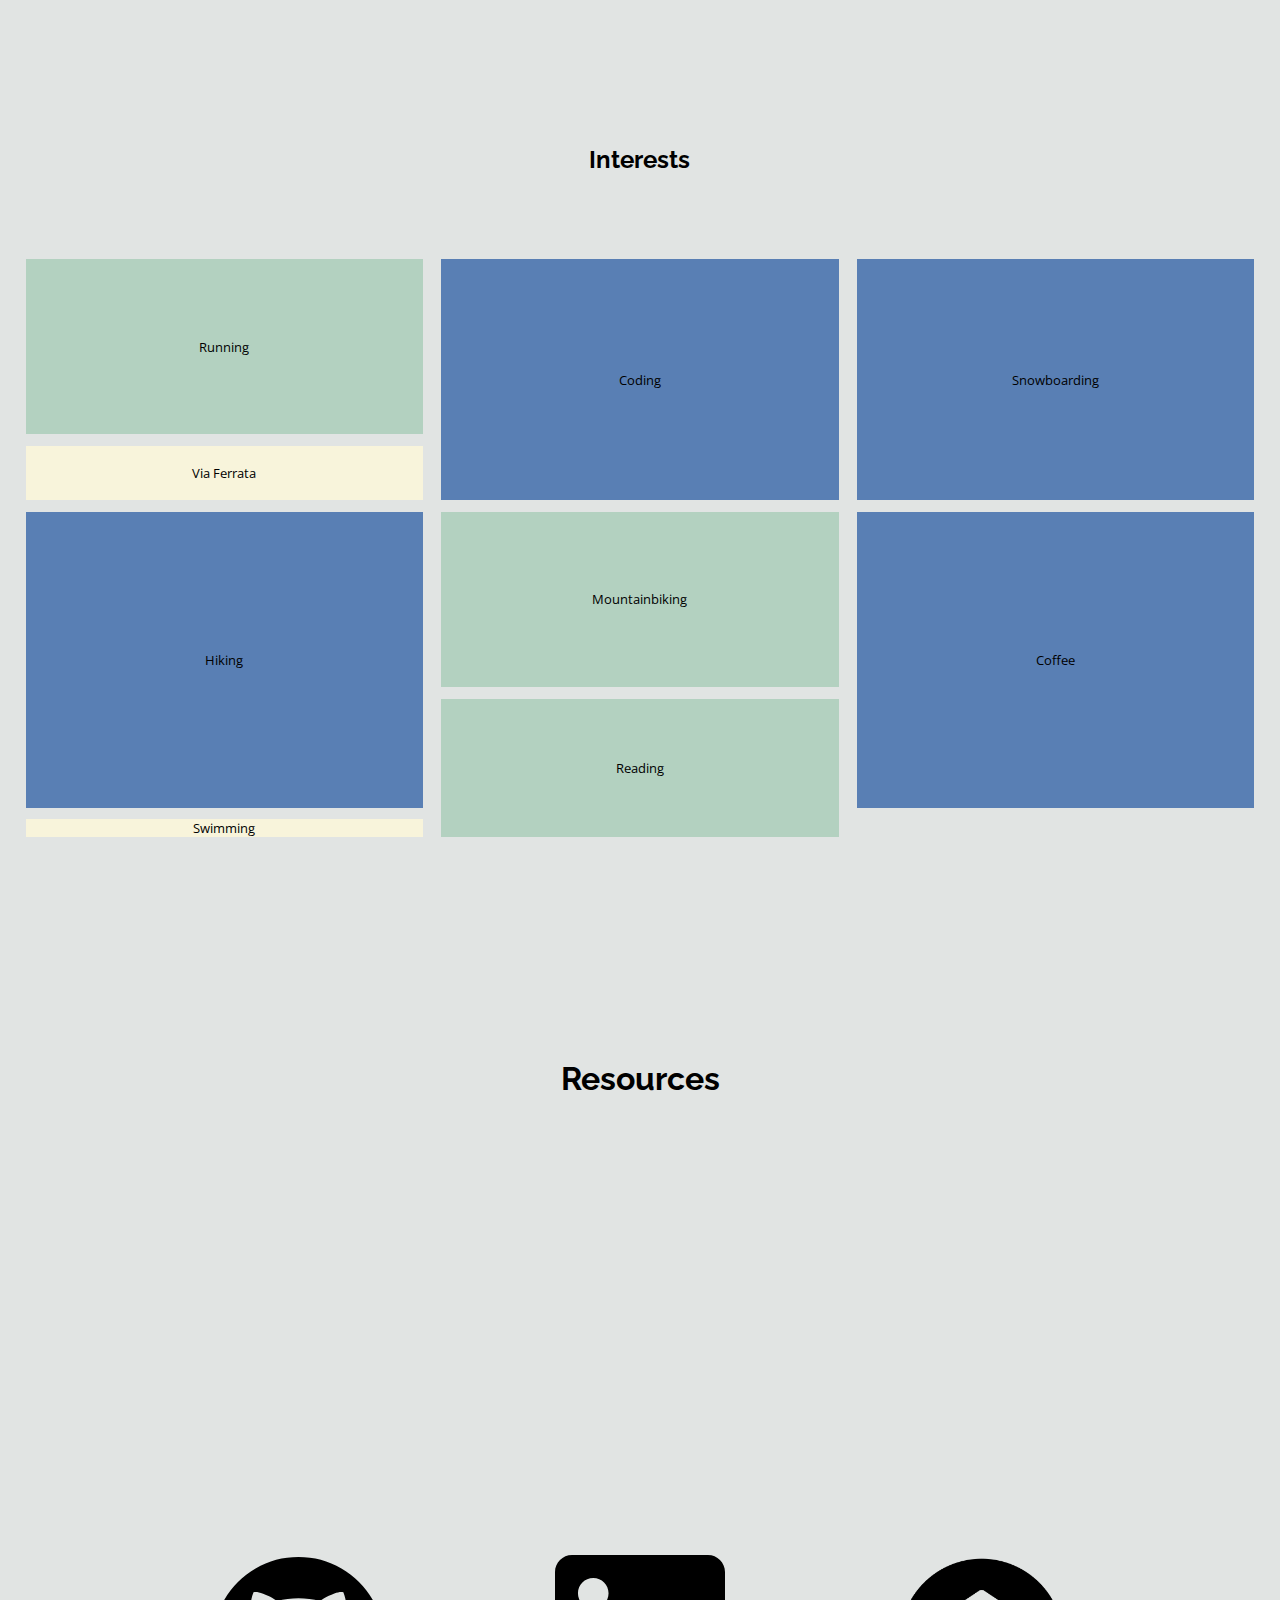
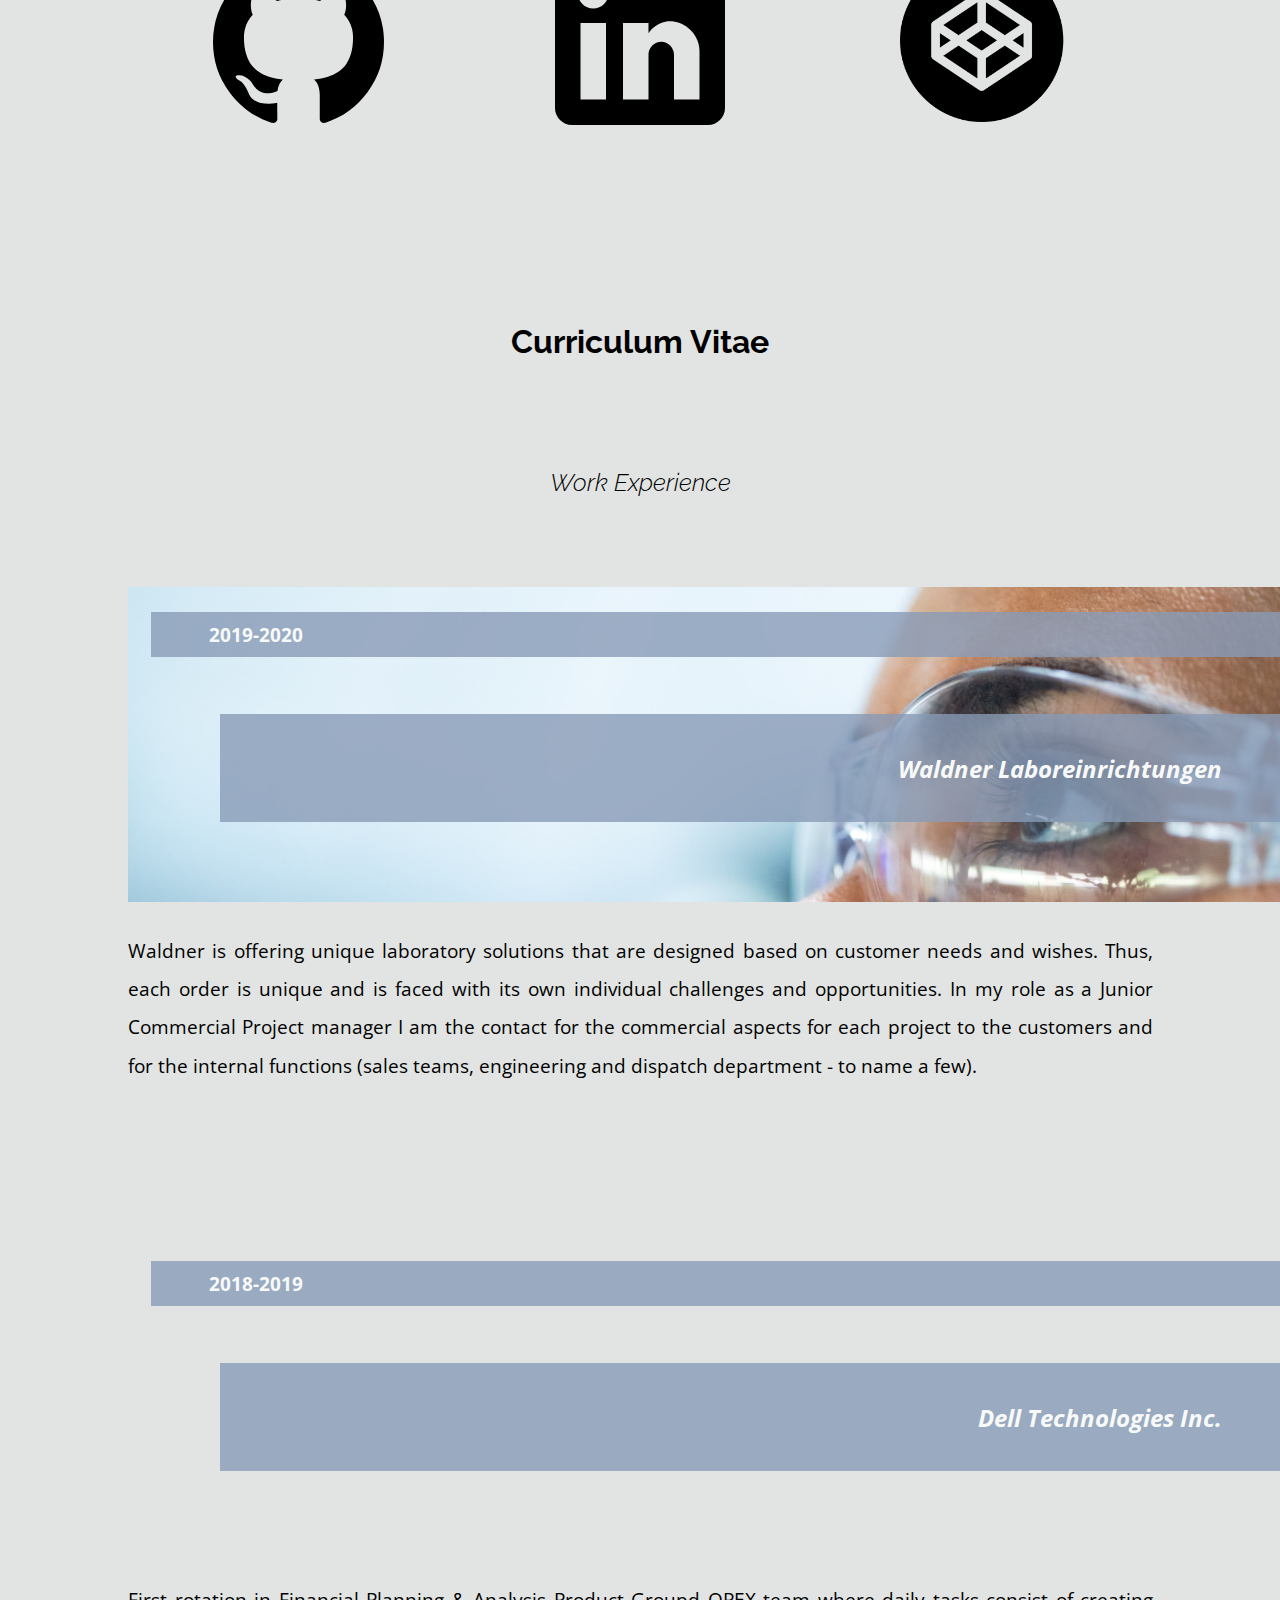
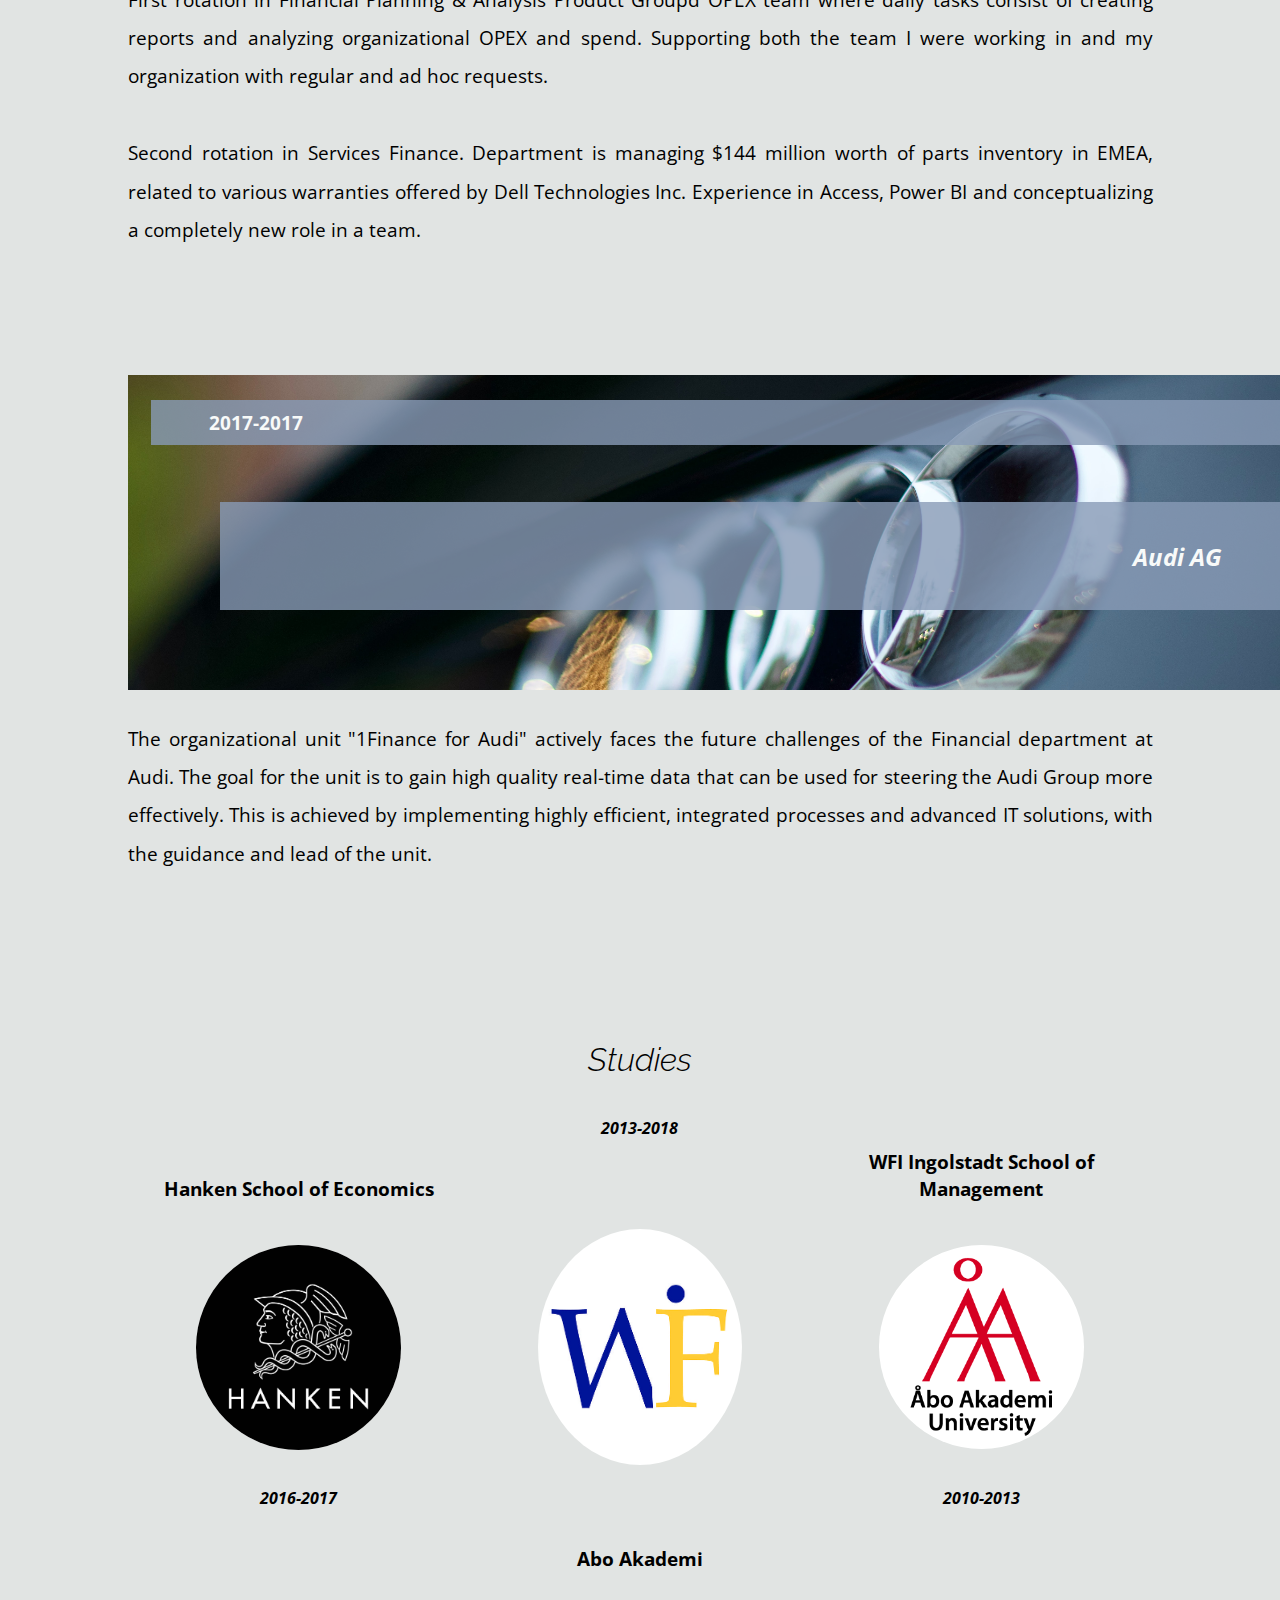
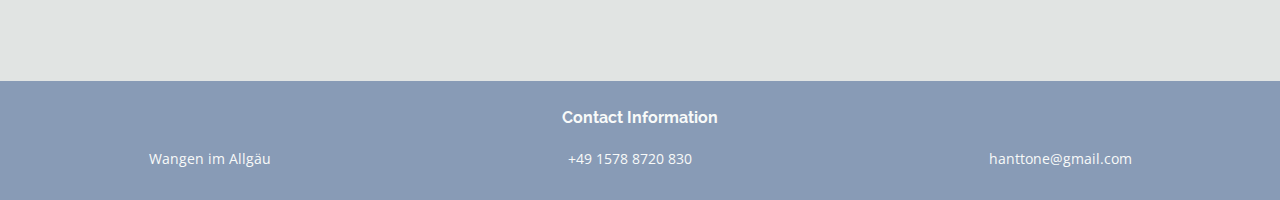
==== commit 6bec5ca8: "changes done in study section" ====
--- a/index.html
+++ b/index.html
@@ -87,7 +87,7 @@
                 <div class="experience img dell">
                     <h4 class="time">2018-2019</h4>
                     <h4 class="work">Dell Technologies Inc.</h4>
-                    <p>First rotation in Financial Planning & Analysis Product Groupd OPEX team where daily tasks consist of creating reports and analyzing organizational OPEX and spend. Supporting both the team I were working in and my organization with regular and ad hoc requests.</p>
+                    <p class="text">First rotation in Financial Planning & Analysis Product Groupd OPEX team where daily tasks consist of creating reports and analyzing organizational OPEX and spend. Supporting both the team I were working in and my organization with regular and ad hoc requests.</p>
                     <p class="text">Second rotation in Services Finance. Department is managing $144 million worth of parts inventory in EMEA, related to various warranties offered by Dell Technologies Inc. Experience in Access, Power BI and conceptualizing a completely new role in a team.</p>
                 </div>
                 <div class="dividor2"></div>
@@ -97,22 +97,24 @@
                     <p class="text">The organizational unit "1Finance for Audi" actively faces the future challenges of the Financial department at Audi. The goal for the unit is to gain high quality real-time data that can be used for steering the Audi Group more effectively. This is achieved by implementing highly efficient, integrated processes and advanced IT solutions, with the guidance and lead of the unit.</p>
                 </div>
                 <div class="dividor"></div>
-                <h3 class="studiesheader">Studies</h3>   
-                    <h4 class="unititle">Hanken School of Economics</h4>
-                    <a class="link" href="https://www.hanken.fi/en" target="_blank">
-                        <img src="hanken.jpg" alt="Logo of Hanken School of Economics, Business university in Finland" class="uni hanken unilink">
-                    </a>
-                    <h4 class="years">2013-2018</h4>    
-                    <h4 class="unititle">WFI Ingolstadt School of Management</h4>
-                    <a class="link" href="https://www.ku.de/wfi" target="_blank">
-                        <div class="wfi unilink"></div>
-                    </a>
-                    <h4 class="years">2016-2017</h4>
-                    <h4 class="unititle">Abo Akademi</h4>
-                    <a class="link" href="https://www.abo.fi/en/" target="_blank">
-                        <img src="aa.png" alt="Logo of Abo Akademi University in Finland" class="uni aa unilink">  
-                    </a>
-                    <h4 class="years">2010-2013</h4>
+                <h3 class="studiesheader">Studies</h3>
+                    <div class="studieswrapper">
+                        <h4 class="unititle">Hanken School of Economics</h4>
+                        <a class="link one" href="https://www.hanken.fi/en" target="_blank">
+                            <img src="hanken.jpg" alt="Logo of Hanken School of Economics, Business university in Finland" class="uni hanken unilink">
+                        </a>
+                        <h4 class="years">2013-2018</h4>    
+                        <h4 class="unititle">WFI Ingolstadt School of Management</h4>
+                        <a class="link two" href="https://www.ku.de/wfi" target="_blank">
+                            <div class="uni wfi unilink"></div>
+                        </a>
+                        <h4 class="years">2016-2017</h4>
+                        <h4 class="unititle">Abo Akademi</h4>
+                        <a class="link tree" href="https://www.abo.fi/en/" target="_blank">
+                            <img src="aa.png" alt="Logo of Abo Akademi University in Finland" class="uni aa unilink">  
+                        </a>
+                        <h4 class="years">2010-2013</h4>
+                    </div>
         </section>
     </main>
     <footer>
--- a/stylesheet.css
+++ b/stylesheet.css
@@ -458,10 +458,9 @@
         height: 5vh;
     }
 
-
-
     .work {
         font-size: 1.5rem;
+        margin-bottom: 10vh;
     }
 
        
@@ -470,14 +469,63 @@
     }
 
     .dividor {
-        height: 50vh;
+        height: 30vh;
     }
     
     .dividor2 {
-        height: 70vh;
+        height: 40vh;
     }
      
     .text {
+        margin-right: 11%;
+    }
+
+    .studieswrapper {
+        display: grid;
+        grid-template-columns: repeat(3, 1fr);
+        grid-template-rows: 1fr 1fr 1fr;
+        margin-left: 10%;
         margin-right: 10%;
+        height: 50vh;
+        margin-bottom: 15vh;
+    }
+
+    .unititle {
+        margin: 0 auto;
+        align-self: end;
+        margin-bottom: 3vh;
+    }
+
+    .one {
+        grid-column: 1;
+        grid-row: 2;
+    }
+
+    .tree {
+        grid-column: 3;
+        grid-row: 2;
+    }
+
+    .link {
+        justify-self: center;
+        align-self: center;
+        width: 100%;
+    }
+
+    .uni {
+        display: flex;
+        justify-content: center;
+        width: 60%;
+        margin: 0 auto;
+    }
+
+    .wfi {
+        height: 26.3vh;
+        background-position: 38.5% 50%;
+    }
+
+    .bt1 {
+        grid-row: 4;
+        grid-column: 1;
     }
 }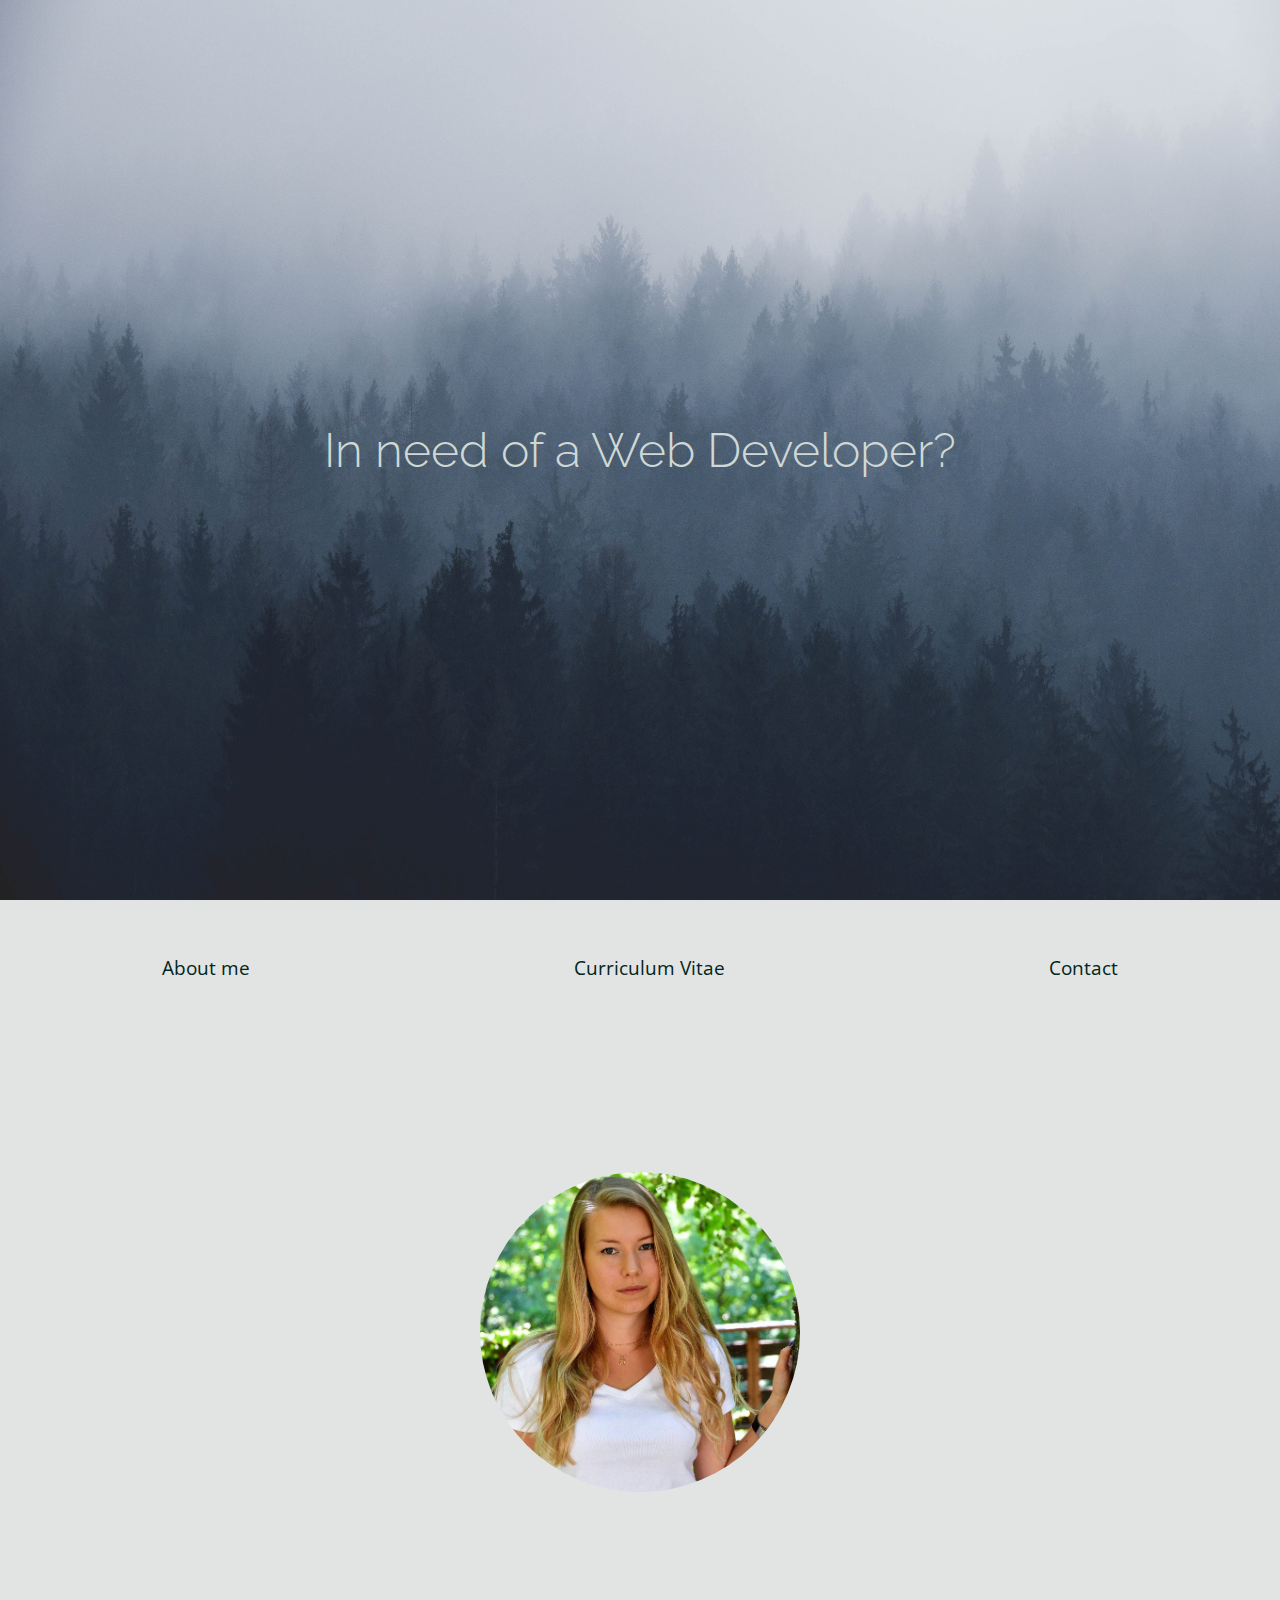
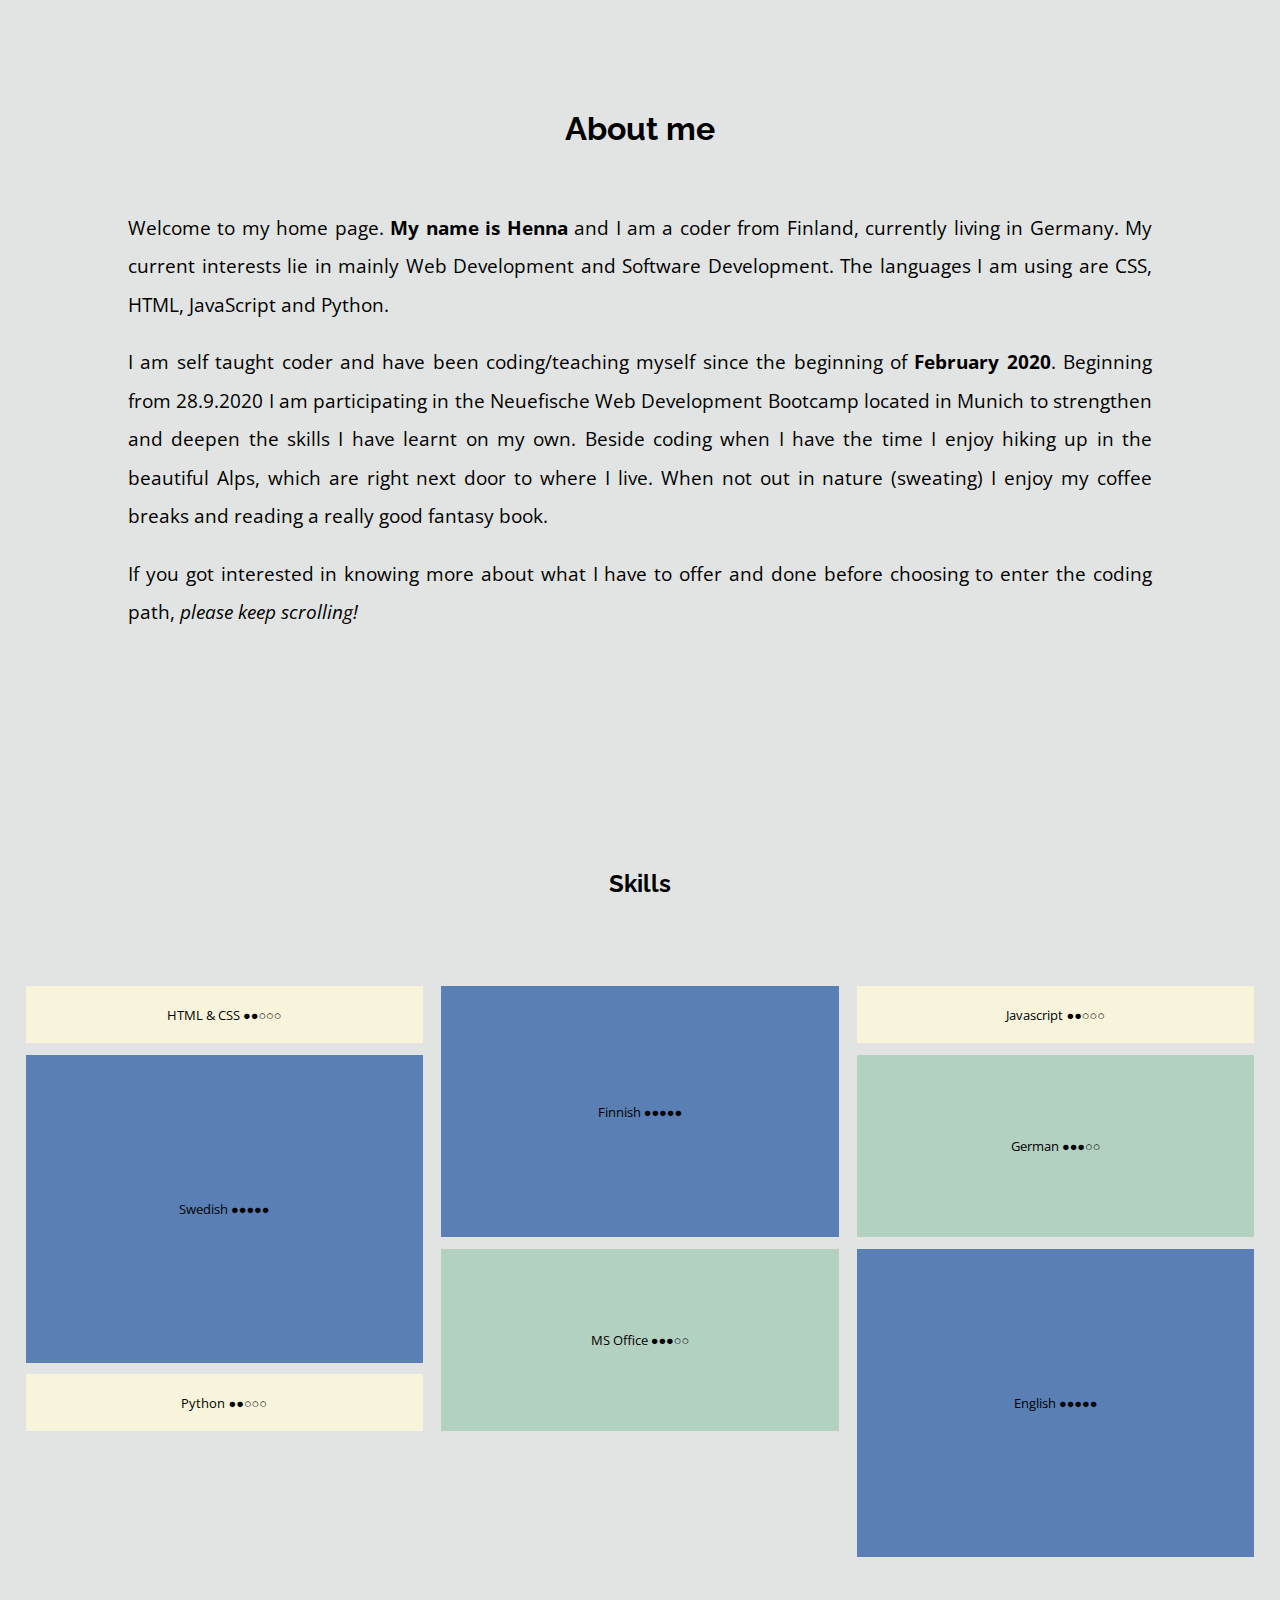
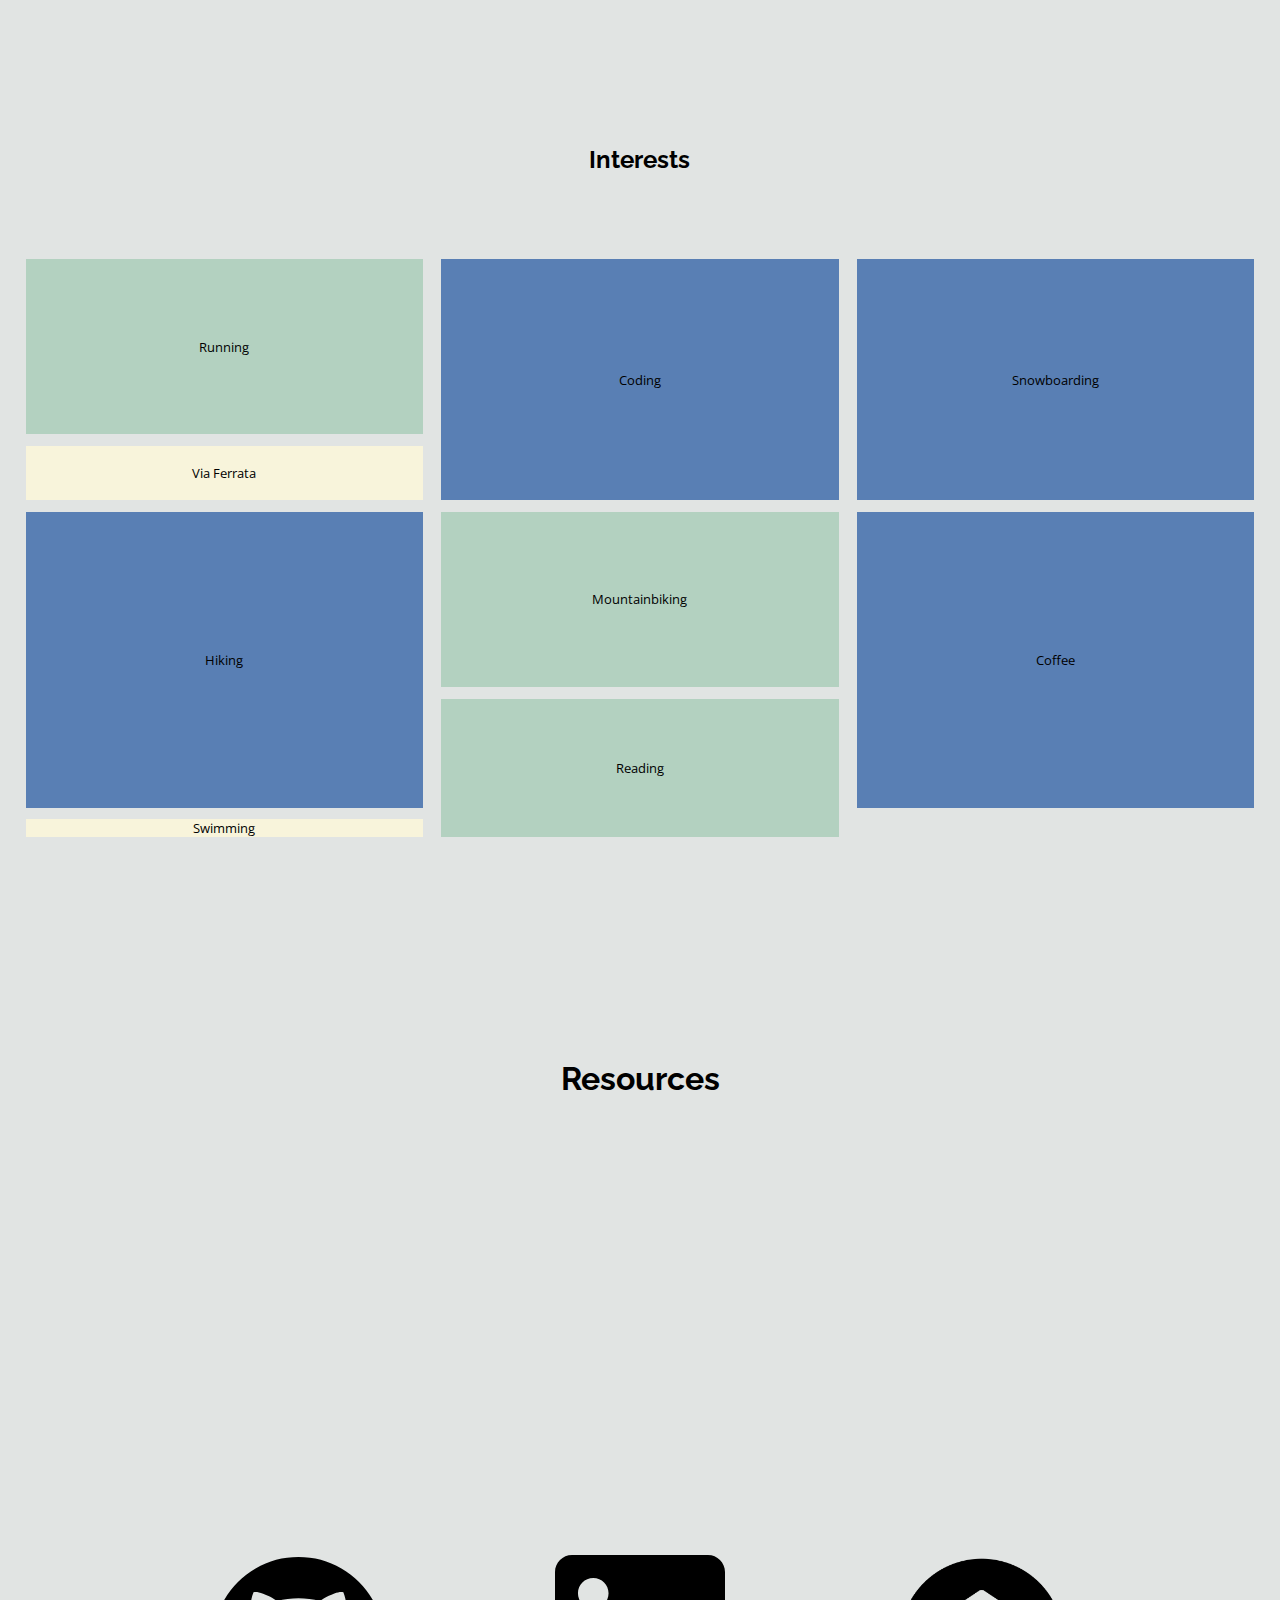
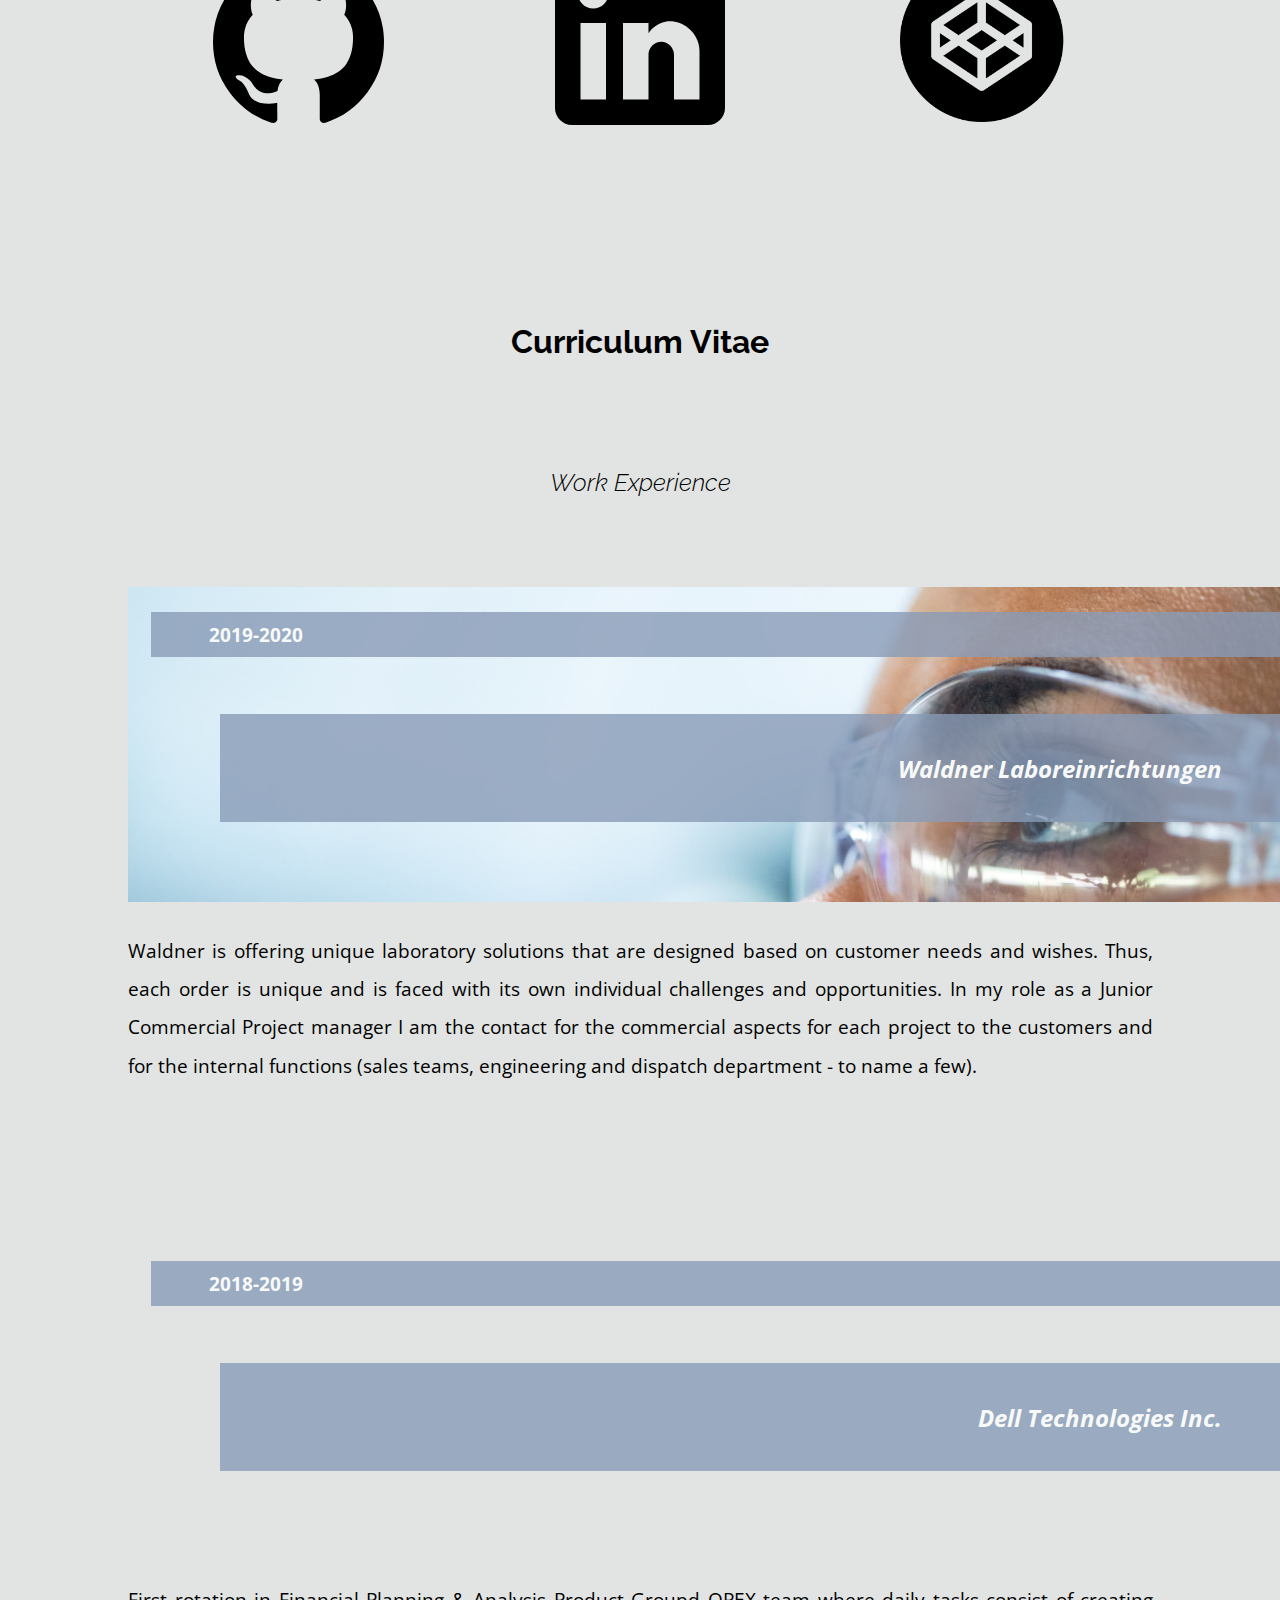
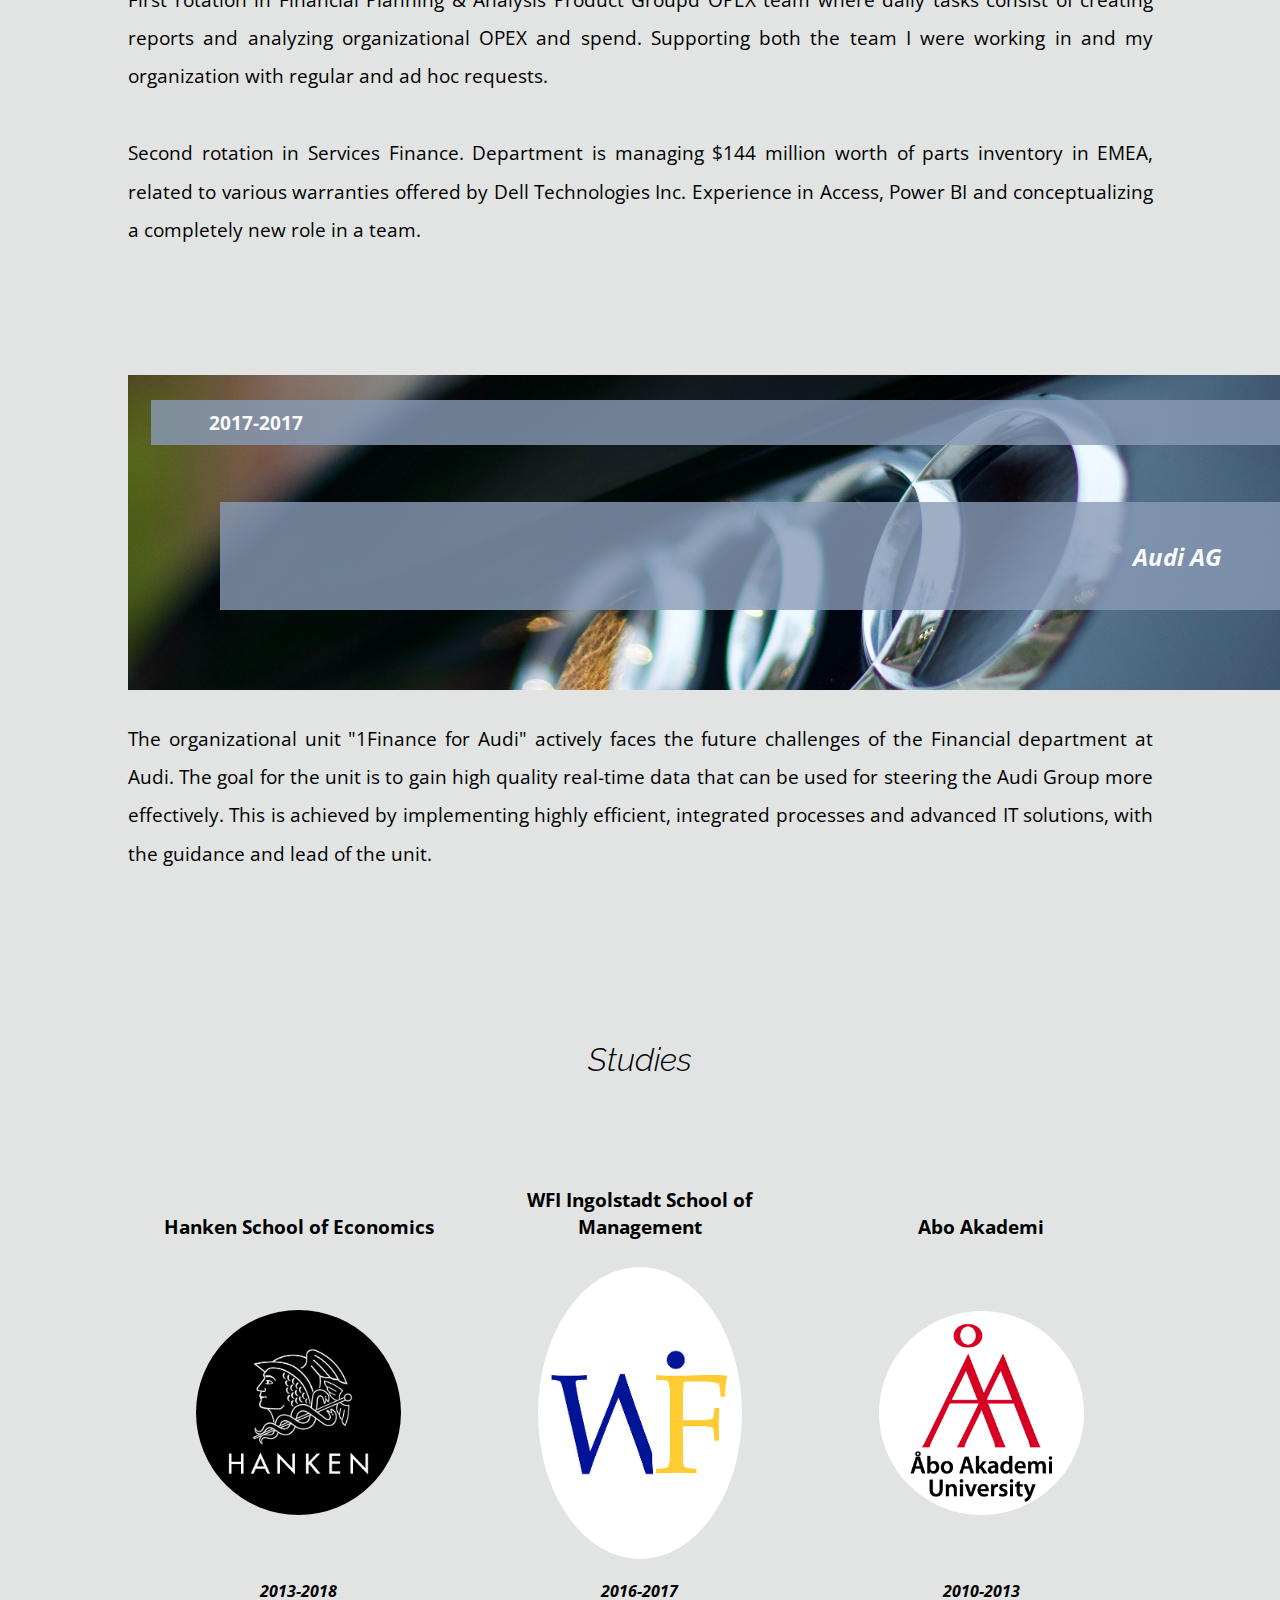
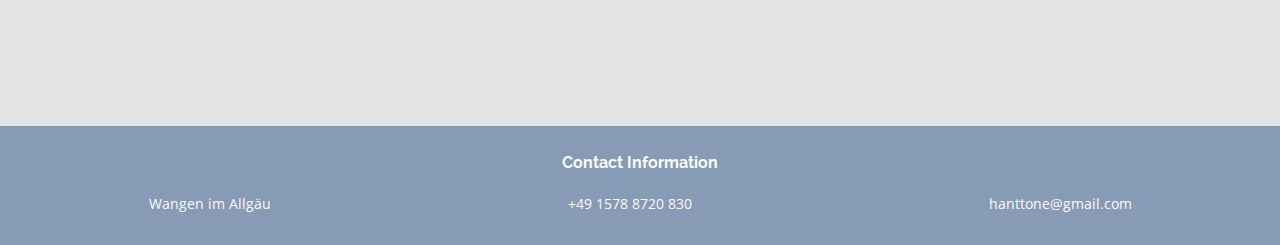
==== commit 543f8021: "studies section completed" ====
--- a/index.html
+++ b/index.html
@@ -103,17 +103,17 @@
                         <a class="link one" href="https://www.hanken.fi/en" target="_blank">
                             <img src="hanken.jpg" alt="Logo of Hanken School of Economics, Business university in Finland" class="uni hanken unilink">
                         </a>
-                        <h4 class="years">2013-2018</h4>    
+                        <h4 class="years uni1">2013-2018</h4>    
                         <h4 class="unititle">WFI Ingolstadt School of Management</h4>
                         <a class="link two" href="https://www.ku.de/wfi" target="_blank">
                             <div class="uni wfi unilink"></div>
                         </a>
-                        <h4 class="years">2016-2017</h4>
+                        <h4 class="years uni2">2016-2017</h4>
                         <h4 class="unititle">Abo Akademi</h4>
                         <a class="link tree" href="https://www.abo.fi/en/" target="_blank">
                             <img src="aa.png" alt="Logo of Abo Akademi University in Finland" class="uni aa unilink">  
                         </a>
-                        <h4 class="years">2010-2013</h4>
+                        <h4 class="years uni3">2010-2013</h4>
                     </div>
         </section>
     </main>
--- a/stylesheet.css
+++ b/stylesheet.css
@@ -117,9 +117,9 @@
     font-size: 0.8rem;
 }
 
-/*.skill:hover, .interest:hover, .unilink:hover {
+.unilink:hover {
     box-shadow: 2px 2px 5px #535353;
-}*/
+}
 
 .top {
     font-family: 'Raleway', sans-serif;
@@ -484,10 +484,8 @@
         display: grid;
         grid-template-columns: repeat(3, 1fr);
         grid-template-rows: 1fr 1fr 1fr;
-        margin-left: 10%;
-        margin-right: 10%;
         height: 50vh;
-        margin-bottom: 15vh;
+        margin: 10vh 10%;
     }
 
     .unititle {
@@ -498,6 +496,11 @@
 
     .one {
         grid-column: 1;
+        grid-row: 2;
+    }
+
+    .two {
+        grid-column: 2;
         grid-row: 2;
     }
 
@@ -520,12 +523,21 @@
     }
 
     .wfi {
-        height: 26.3vh;
+        height: 32.5vh;
         background-position: 38.5% 50%;
     }
 
-    .bt1 {
-        grid-row: 4;
-        grid-column: 1;
+    .uni1 {
+        grid-row: 3;
+    }
+
+    .uni2 {
+        grid-row: 3;
+        grid-column: 2;     
+    }
+
+    .uni3 {
+        grid-column: 3;
+        grid-row: 3;
     }
 }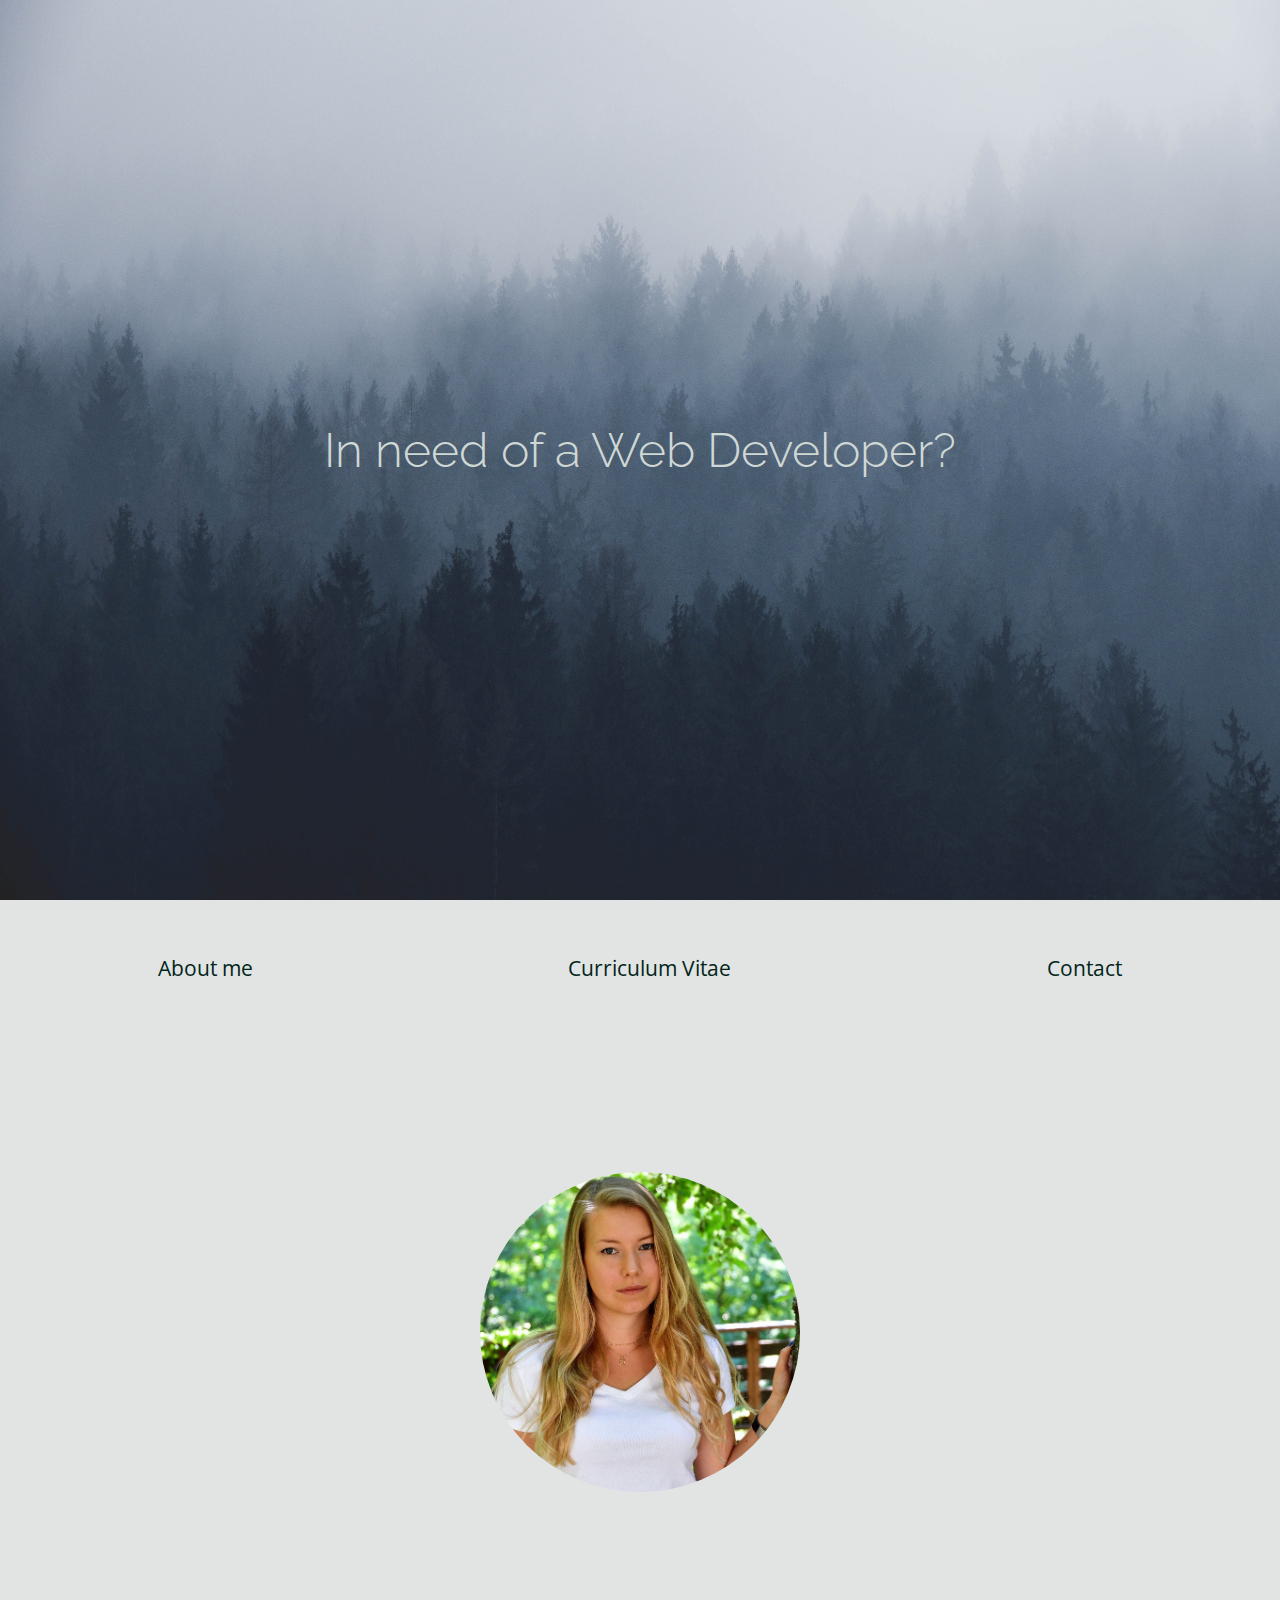
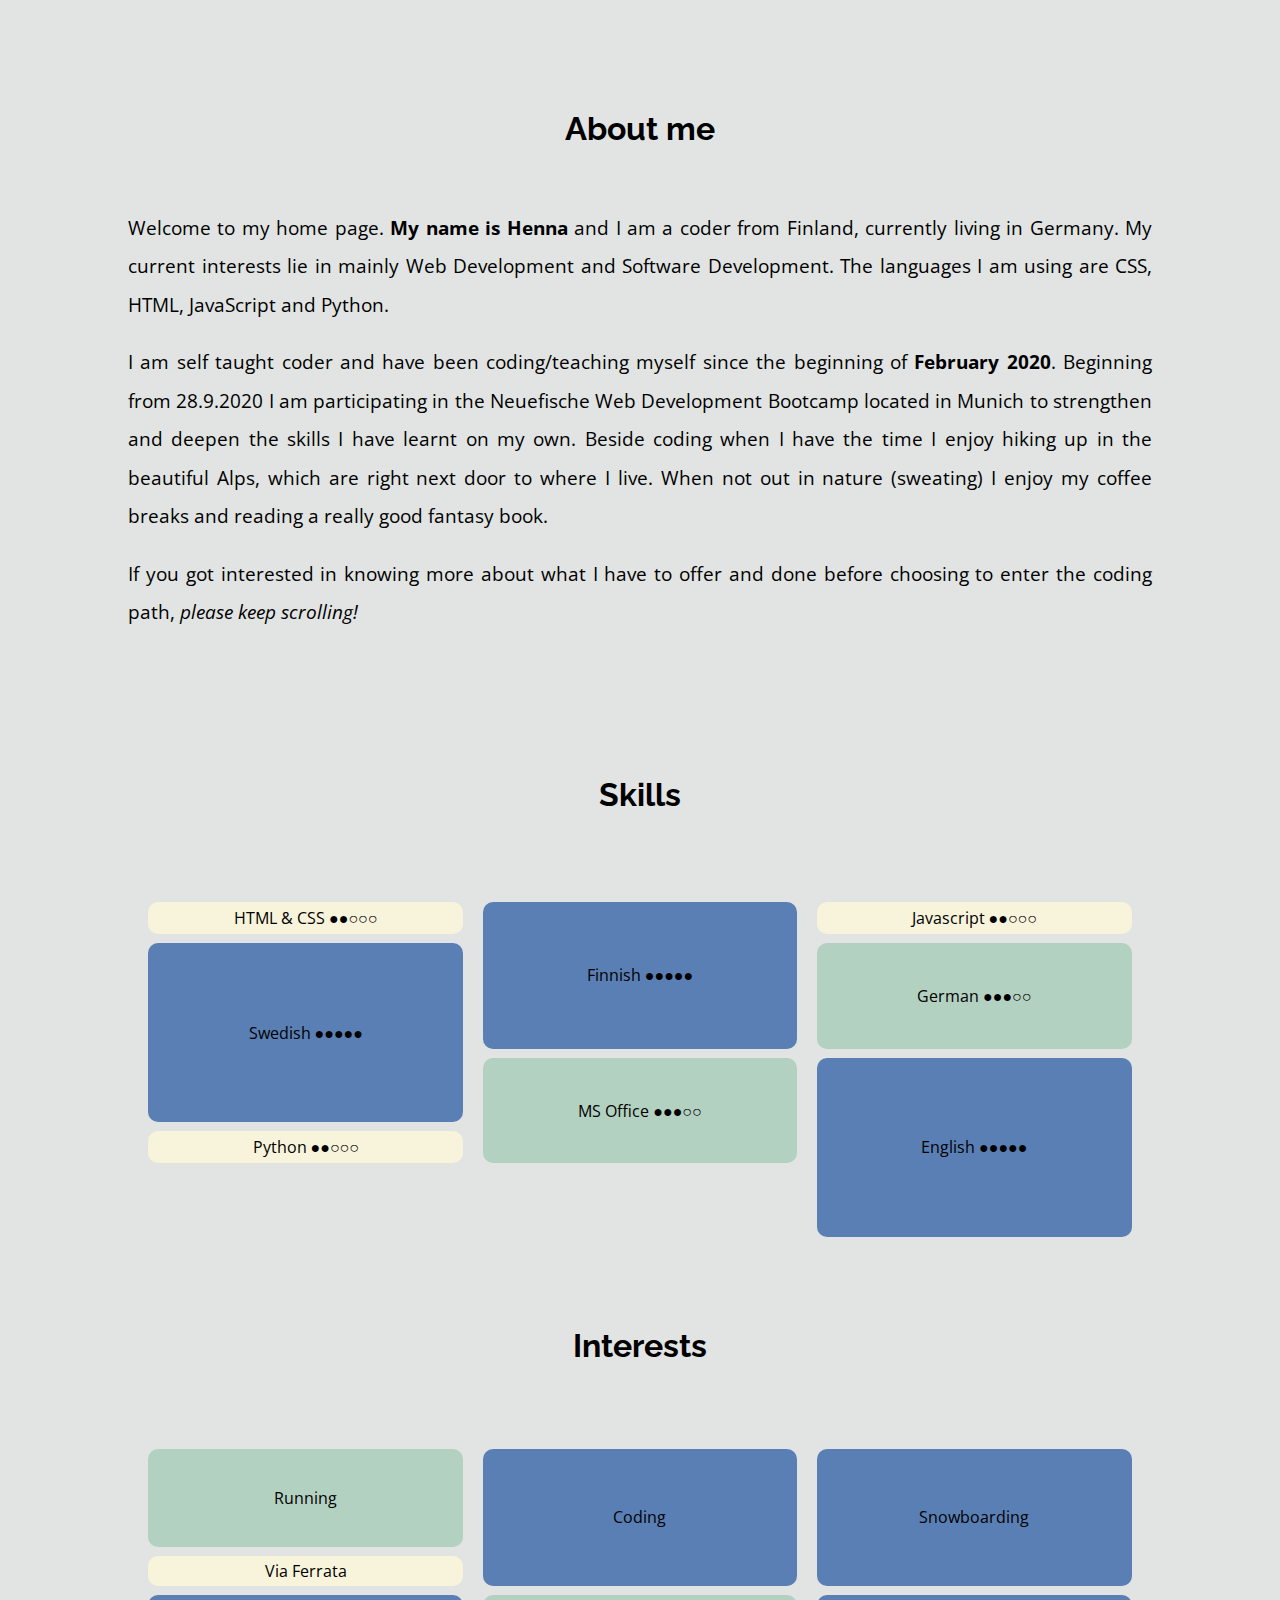
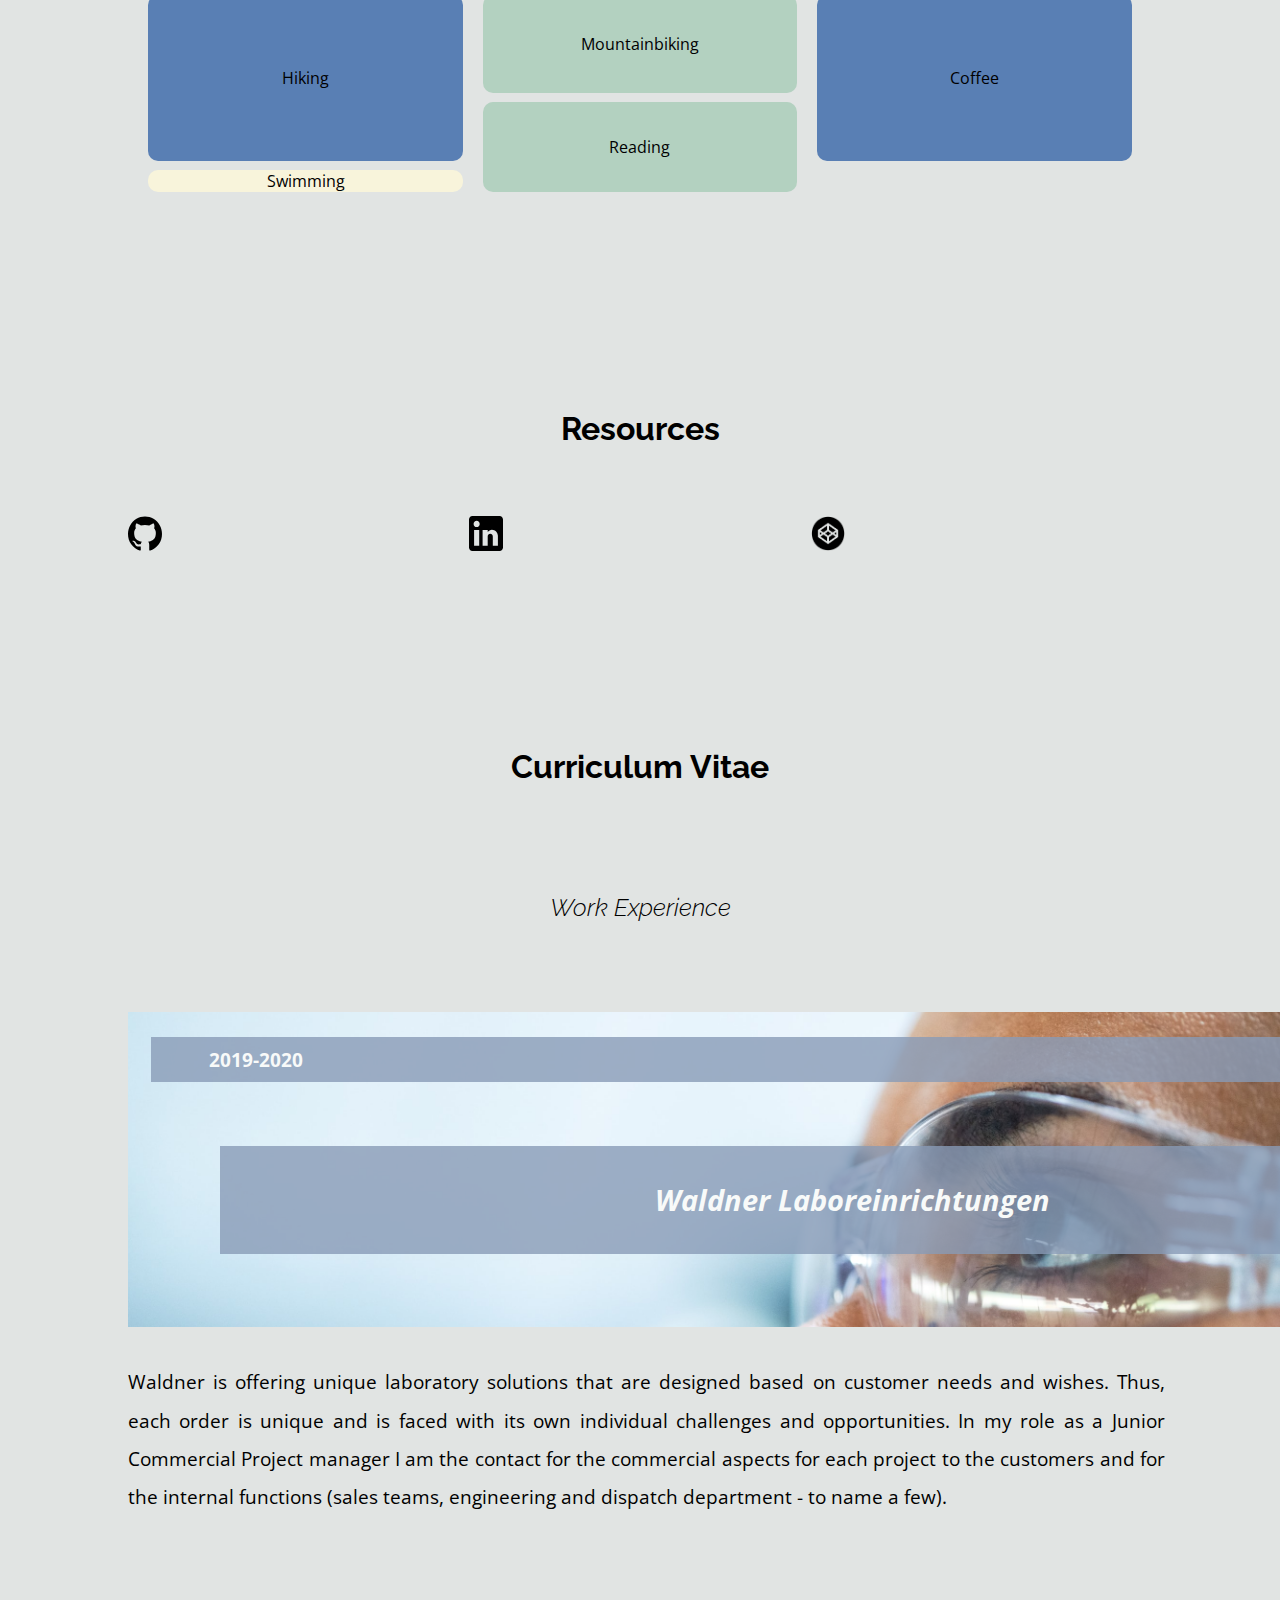
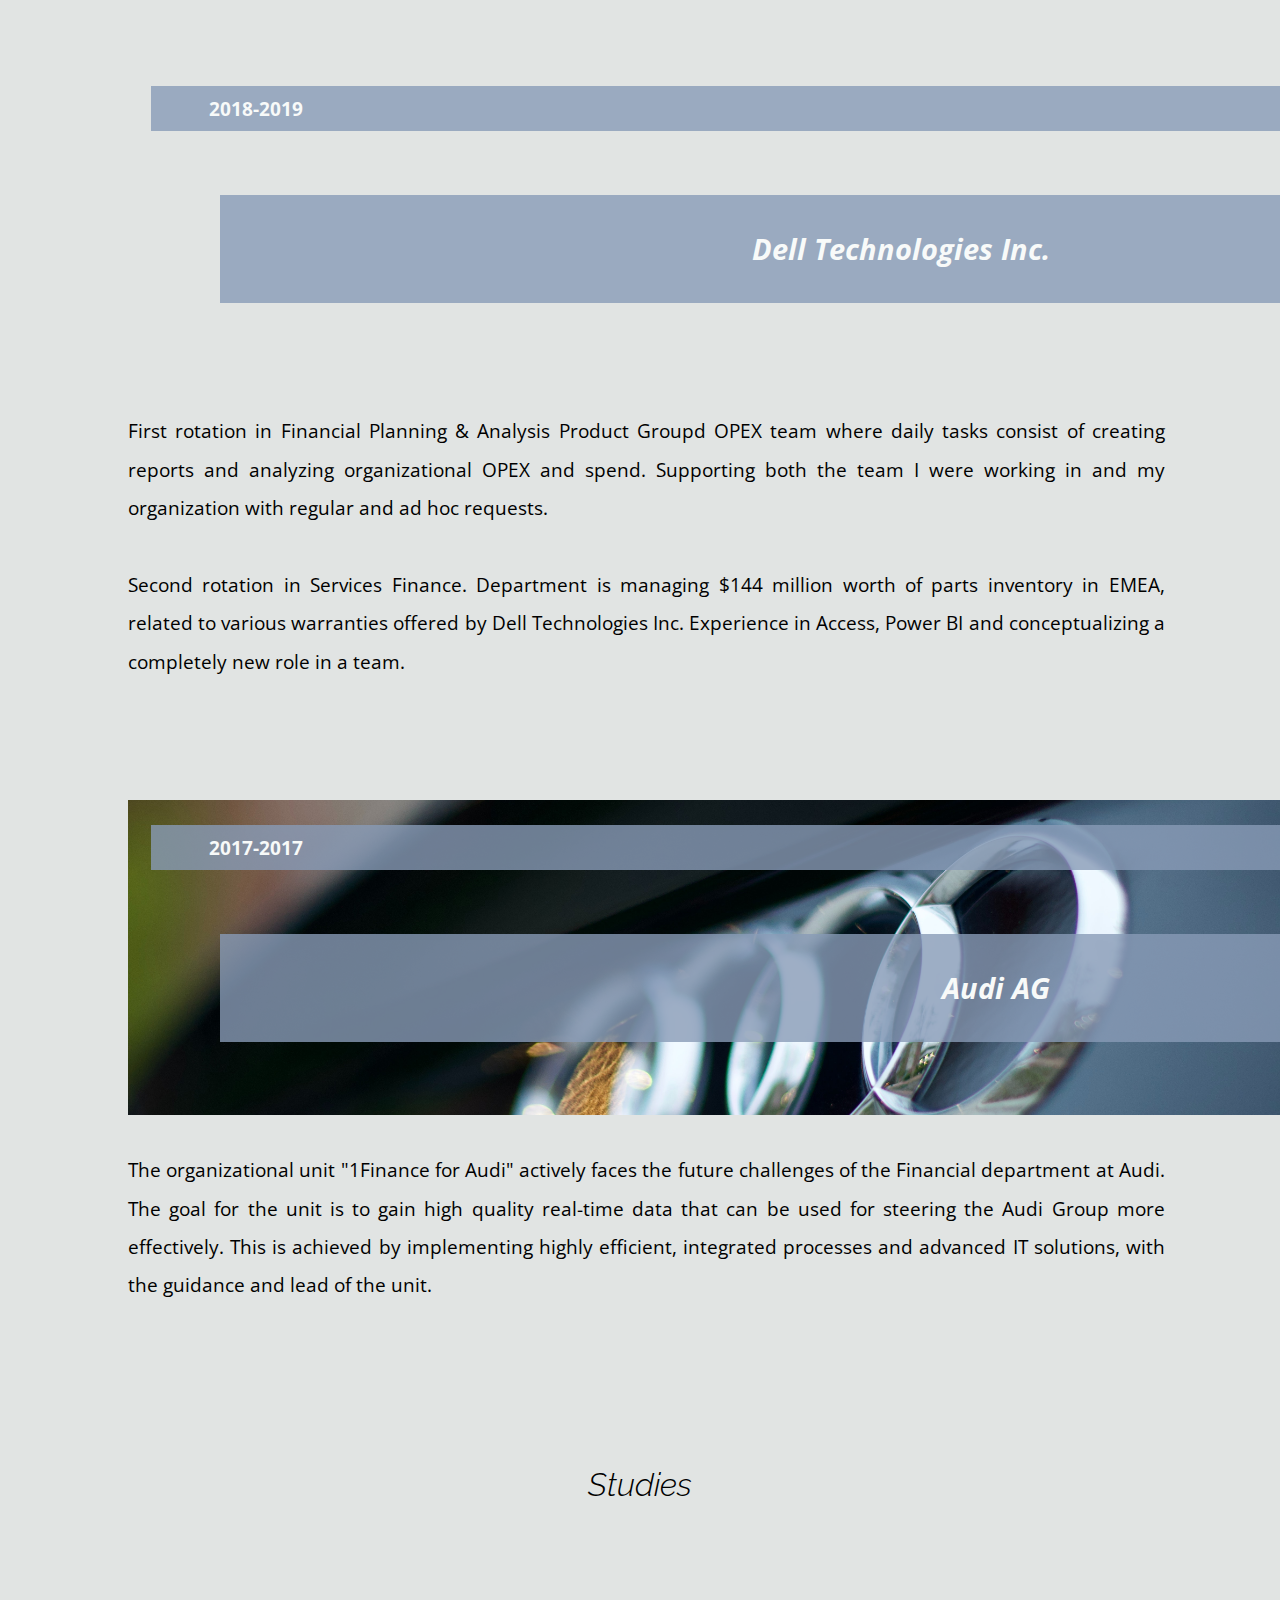
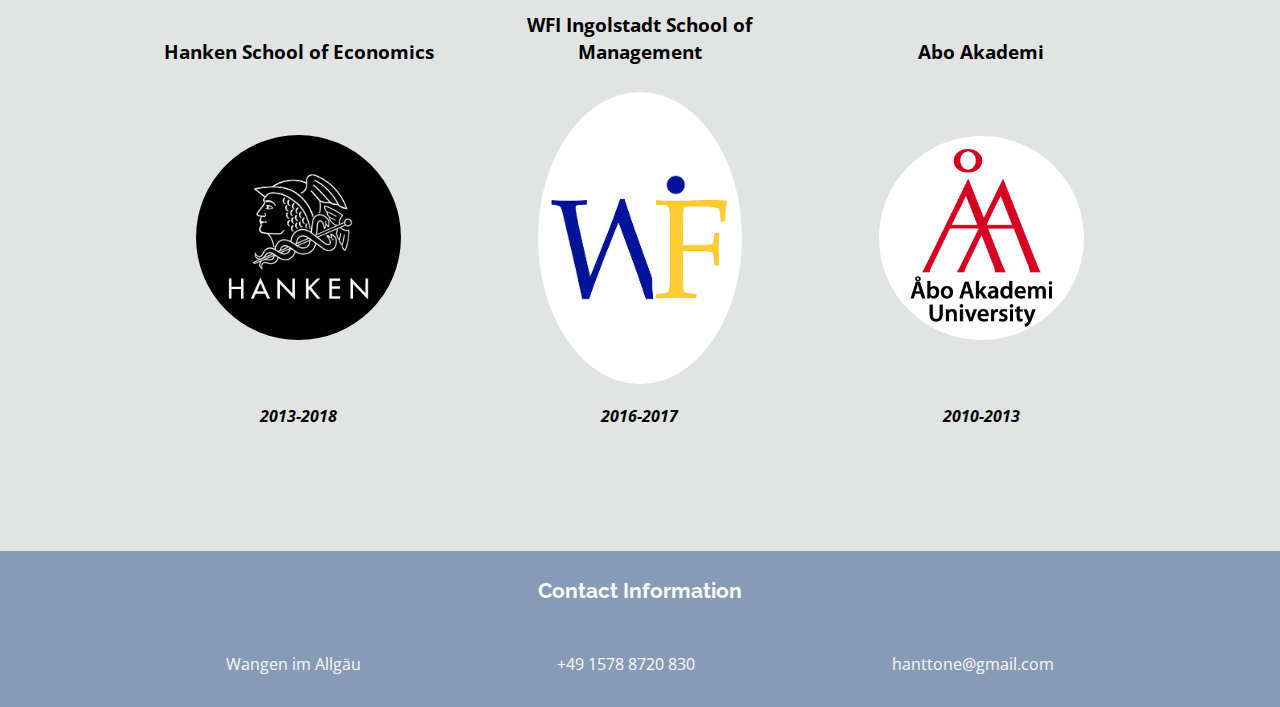
==== commit bf72168e: "changed margin in work section, centered icons in resources" ====
--- a/index.html
+++ b/index.html
@@ -81,7 +81,7 @@
                 <div class="experience img waldner">
                     <h4 class="time">2019-2020</h4>
                     <h4 class="work">Waldner Laboreinrichtungen</h4>
-                    <p class="text">  Waldner is offering unique laboratory solutions that are designed based on customer needs and wishes. Thus, each order is unique and is faced with its own individual challenges and opportunities. In my role as a Junior Commercial Project manager I am the contact for the commercial aspects for each project to the customers and for the internal functions (sales teams, engineering and dispatch department - to name a few).</p>
+                    <p class="text">Waldner is offering unique laboratory solutions that are designed based on customer needs and wishes. Thus, each order is unique and is faced with its own individual challenges and opportunities. In my role as a Junior Commercial Project manager I am the contact for the commercial aspects for each project to the customers and for the internal functions (sales teams, engineering and dispatch department - to name a few).</p>
                 </div>
                 <div class="dividor"></div>
                 <div class="experience img dell">
--- a/stylesheet.css
+++ b/stylesheet.css
@@ -115,11 +115,10 @@
     justify-content: center;
     align-items: center;
     font-size: 0.8rem;
-}
-
-.unilink:hover {
-    box-shadow: 2px 2px 5px #535353;
-}
+    border-radius: 10px;
+}
+
+
 
 .top {
     font-family: 'Raleway', sans-serif;
@@ -155,8 +154,7 @@
     display: grid;
     grid-template-columns: repeat(3, 1fr);
     grid-template-rows: 1fr 1fr;
-    margin-top: 10vh;
-    margin-bottom: 10vh;
+    margin: 10vh 5%;
 }
 
 .resources {
@@ -165,16 +163,22 @@
 }
 
 .imggrid {
-    width: 50%;
+    width: 100%;
+    height: auto;  
+    display: flex;
+    justify-content: center;
+}
+
+.imggrid:focus {
+    outline: none;
+}
+
+.link {
+    width: 30%;
     height: auto;
-    justify-self: center;
     align-self: center;
 }
 
-.link {
-    width: 50%;
-    height: auto;
-}
 /* CV Work */
 
 h3 {
@@ -216,6 +220,11 @@
     padding-right: 5%; 
     font-style: italic;
 }
+
+.text {
+    margin-right: 5%;
+}
+
  .waldner {
     background-image: url("waldner.jpg");
     background-size: 100% auto;
@@ -264,7 +273,7 @@
     background-repeat: no-repeat;
     background-position: 38.5% 30%;
     width: 80%;
-    height: 42vh;
+    height: 44vh;
     border-radius: 50%;
     margin-left: 10%;
     background-color: white;
@@ -273,6 +282,8 @@
 .unititle {
     font-size: 1.2rem;
     text-align: center;
+    margin-right: 5%;
+    margin-left: 5%;
 }
 
 .years {
@@ -280,6 +291,10 @@
     text-align: center;
     margin-bottom: 10vh;
 }
+
+.uni:hover {
+    box-shadow: 2px 2px 5px #535353;
+}   
 
 /*footer*/
 
@@ -396,7 +411,7 @@
     }
 
     .navitem {
-        font-size: 1.2rem;
+        font-size: 1.3rem;
     }
 
     .mewrapper {
@@ -427,18 +442,38 @@
         font-size: 1.2rem;
     }
 
+    .talents, .hobbies {
+        margin-left: 10%;
+        margin-right: 10%;
+    }
+
+    .skills, .interests {
+        height: 50vh;
+        padding: 0 auto;
+        gap: 2%;
+    }
+
+    .skill, .interest{
+        font-size: 1rem;
+    }
+
+    .top {
+        font-size: 2rem;
+        margin-bottom: 10vh;
+    }
+
     .links {
-        grid-template-rows: 3fr 1fr;
+        grid-template-rows: 1fr 1fr;
         margin-right: 10%;
         margin-left: 10%;
-    }
-    .link {
-        width: 20%;
     }
 
     .imggrid {
         display: flex;
         justify-content: center;
+        width: 10%;
+        height: auto;
+        margin-top: 5vh;
     }
 
     h3 {
@@ -459,8 +494,9 @@
     }
 
     .work {
-        font-size: 1.5rem;
+        font-size: 1.8rem;
         margin-bottom: 10vh;
+        padding-right: 20%;
     }
 
        
@@ -477,7 +513,7 @@
     }
      
     .text {
-        margin-right: 11%;
+        margin-right: 10%;
     }
 
     .studieswrapper {
@@ -540,4 +576,18 @@
         grid-column: 3;
         grid-row: 3;
     }
+
+    h5 {
+        font-size: 1.3rem;
+        margin-bottom: 3vh;
+    }
+
+    .contactwrapper {
+        margin-left: 10%;
+        margin-right: 10%;
+    }
+
+    .contact {
+        font-size: 1rem;
+    }
 }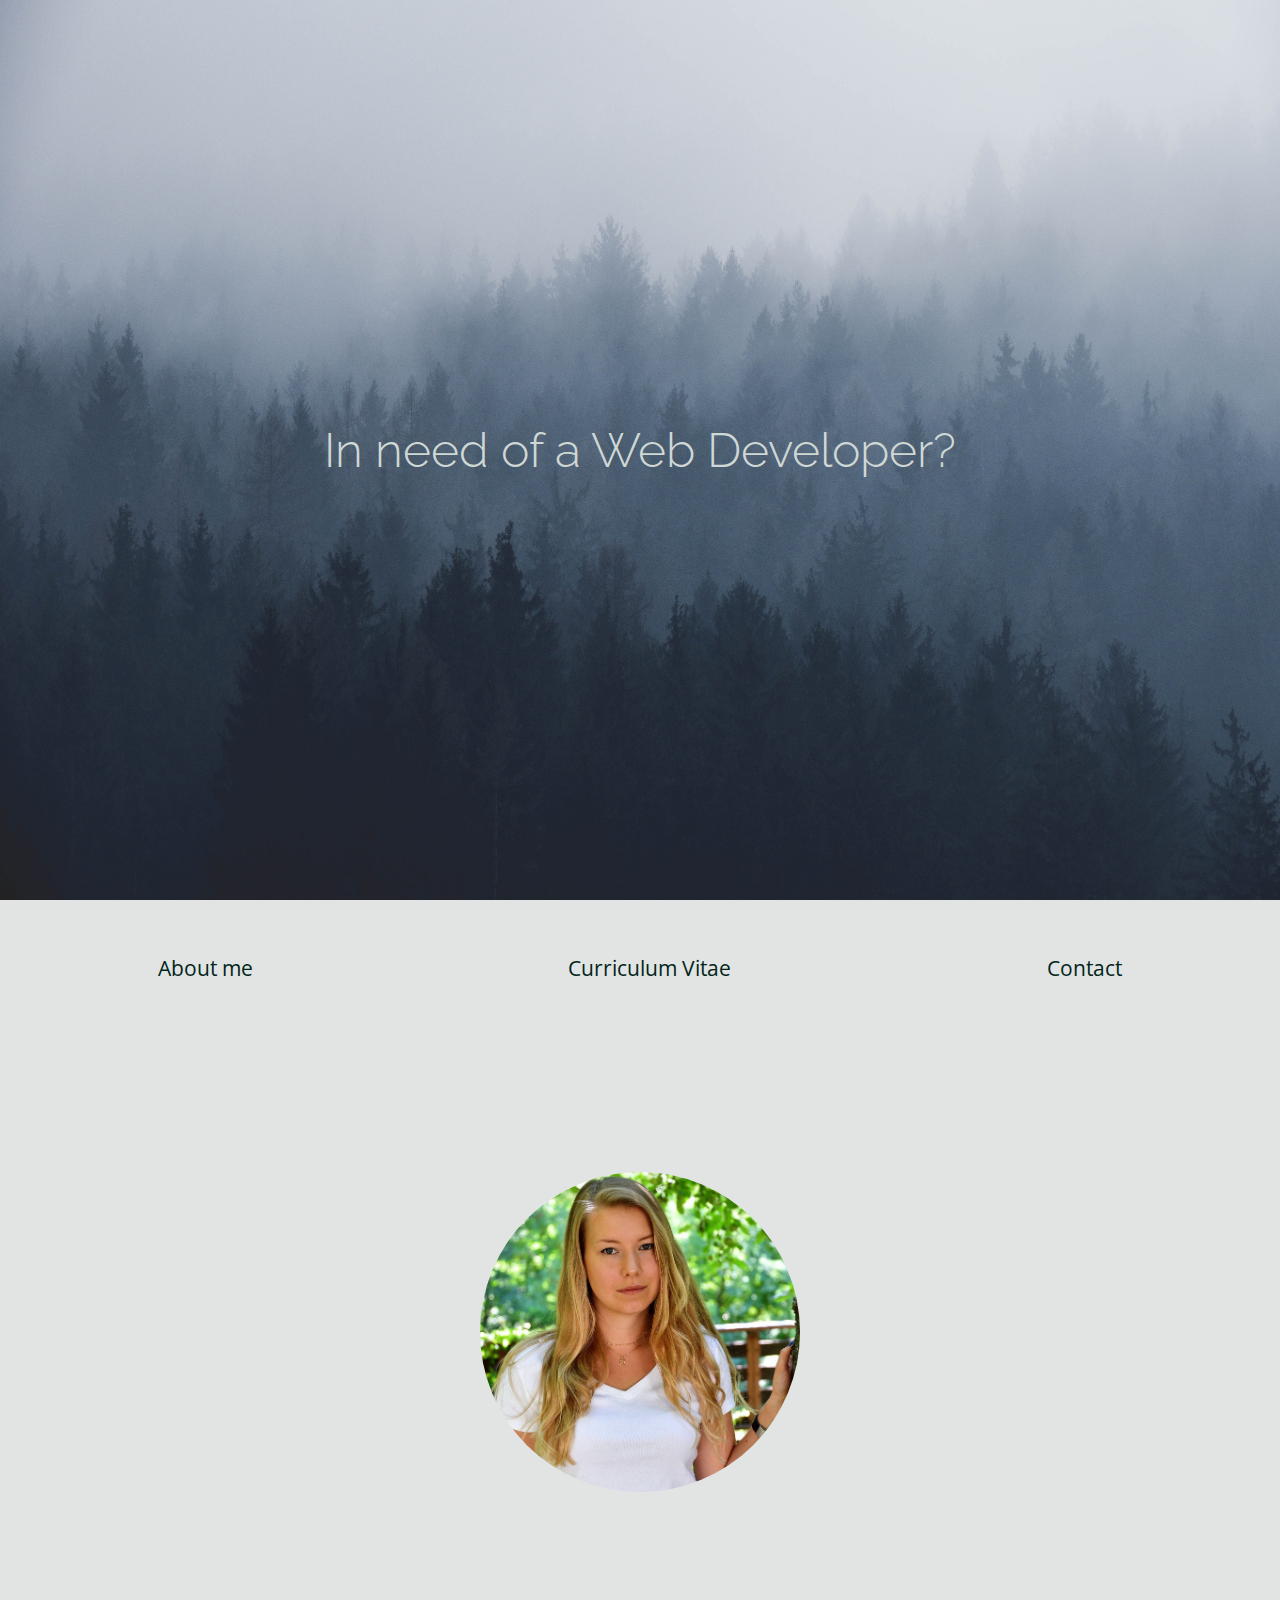
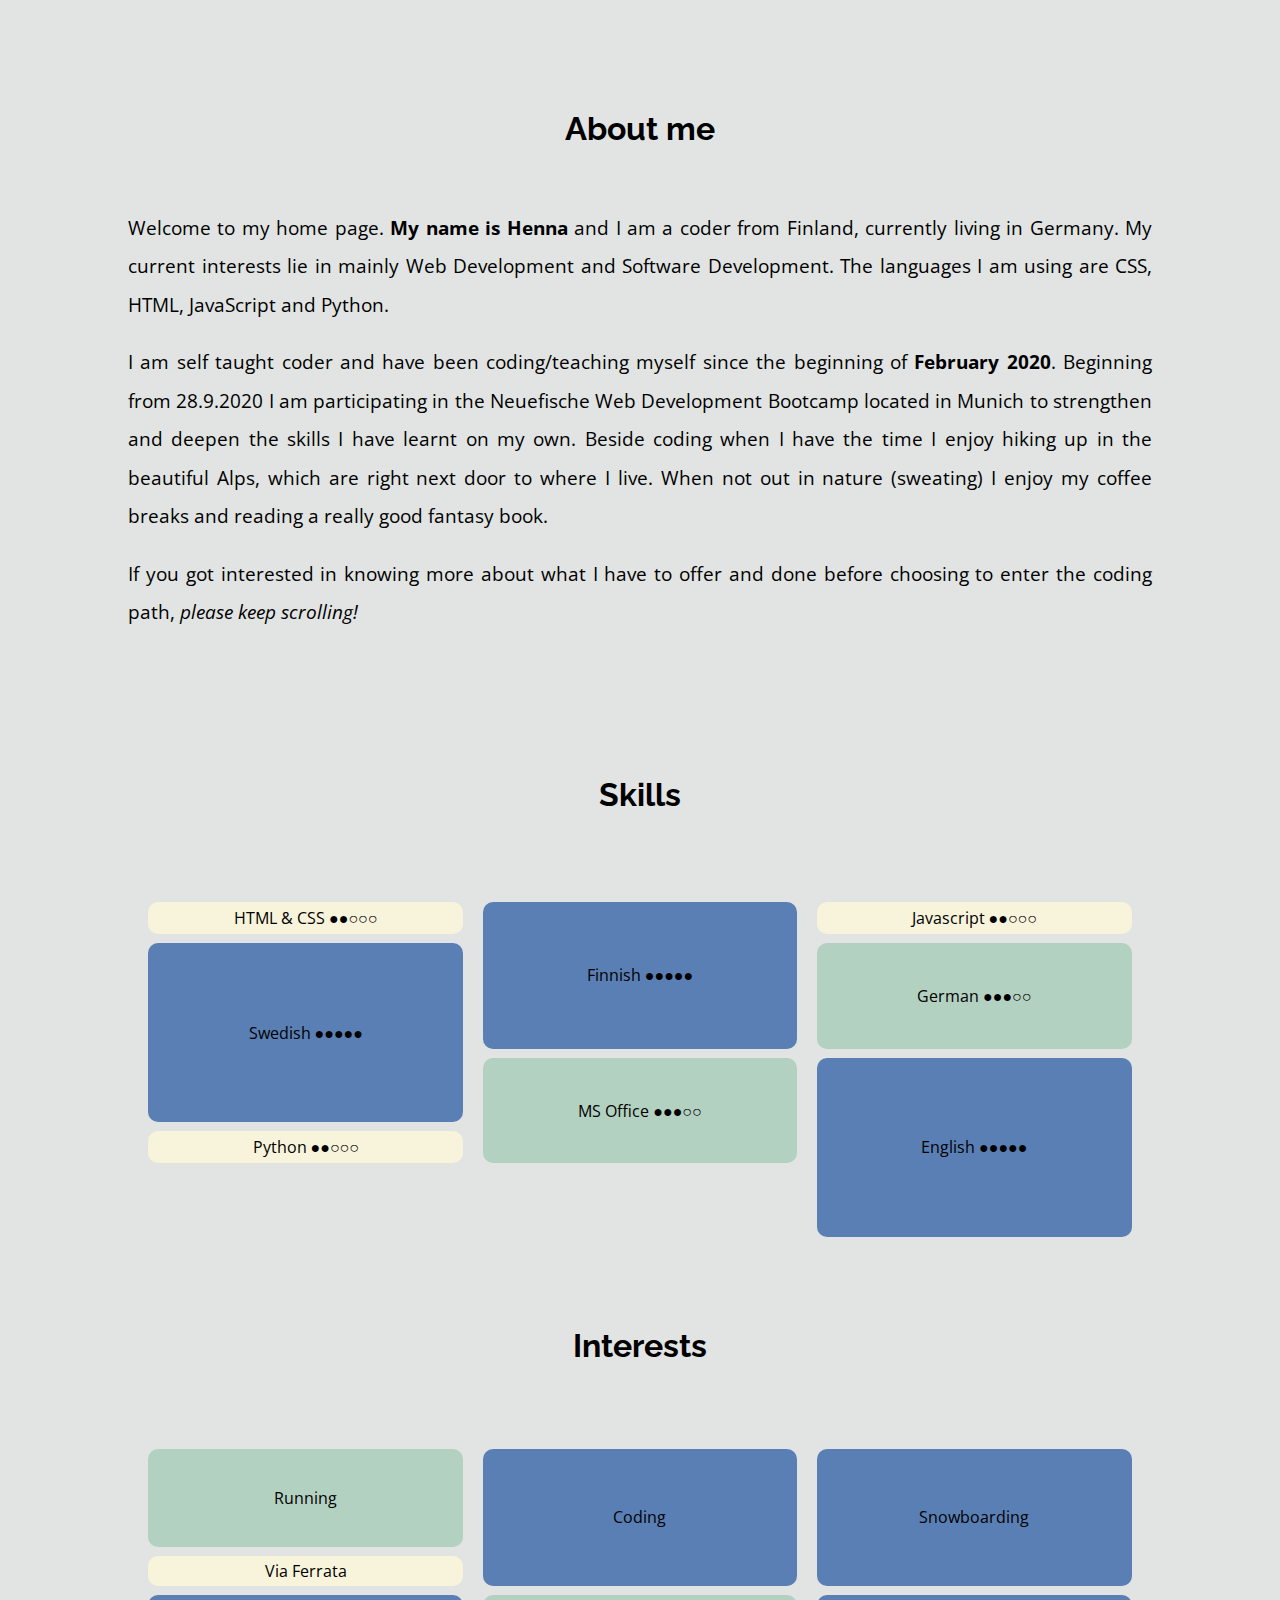
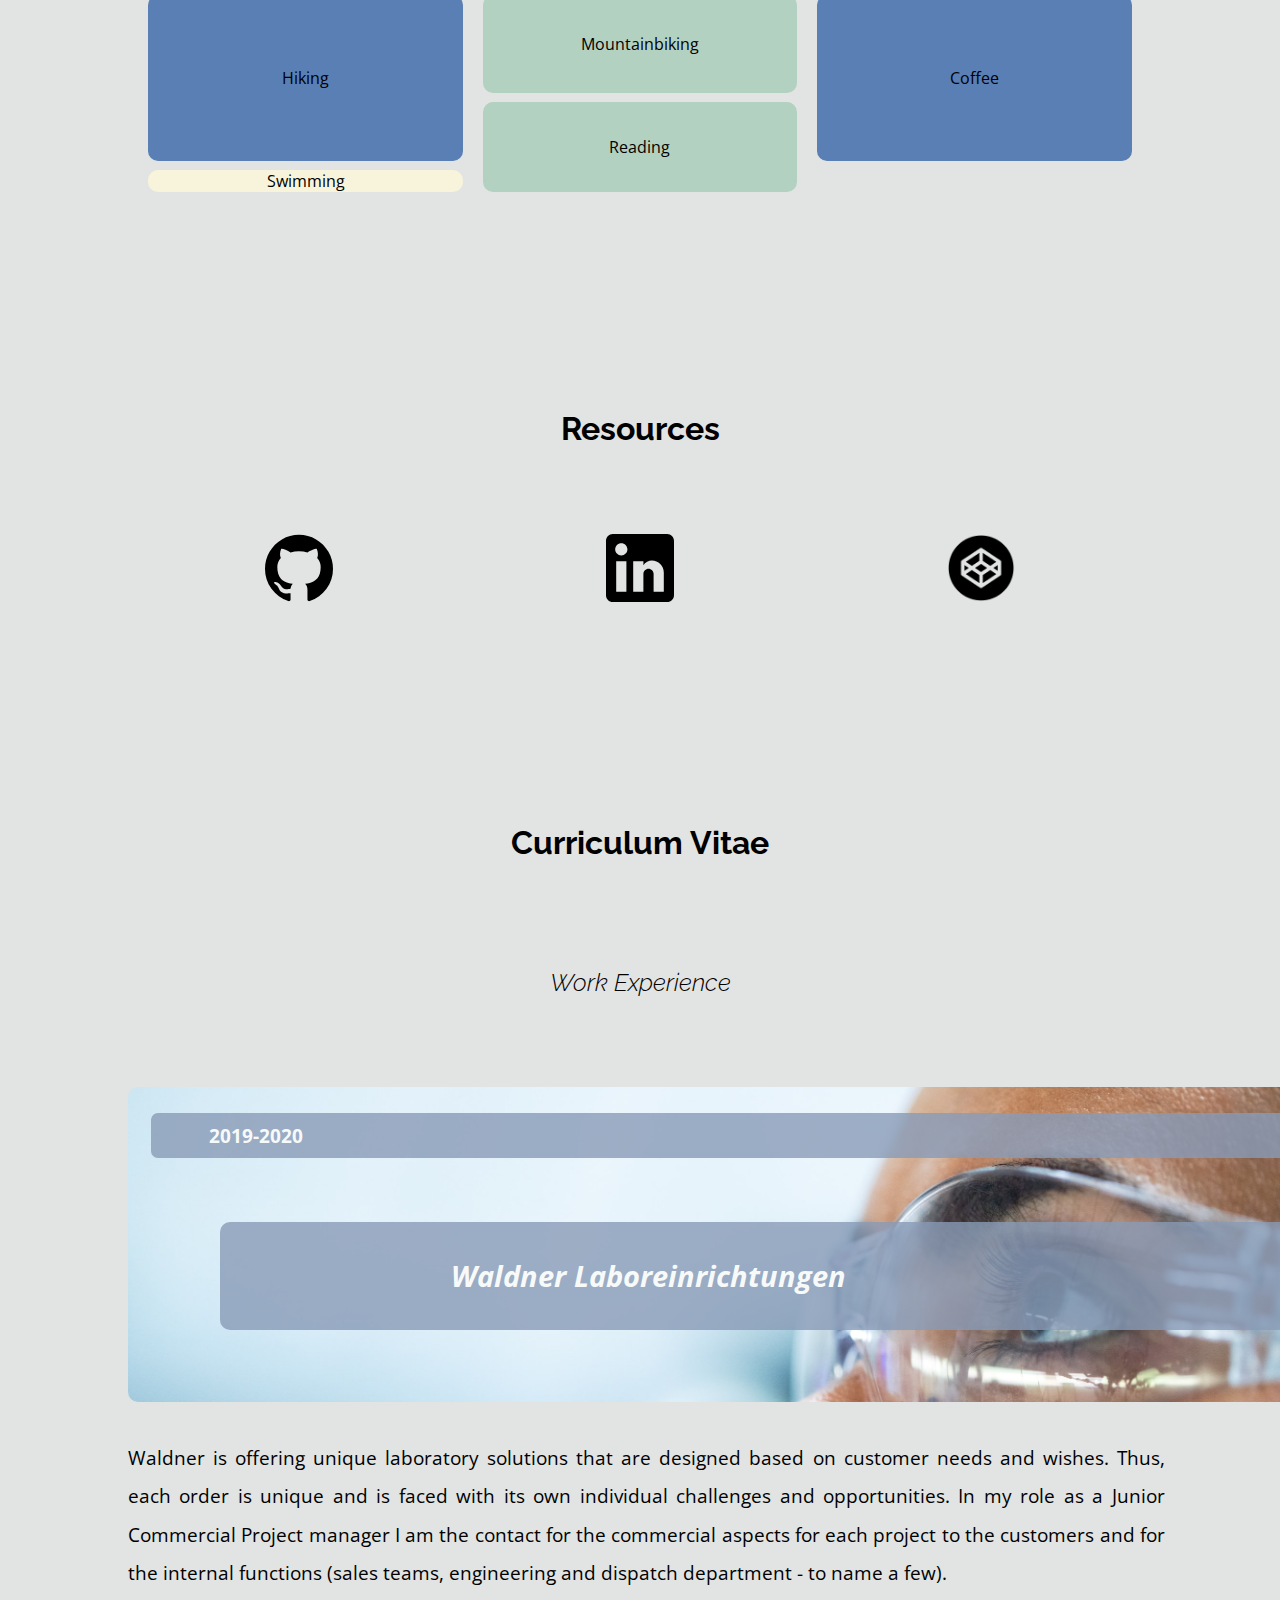
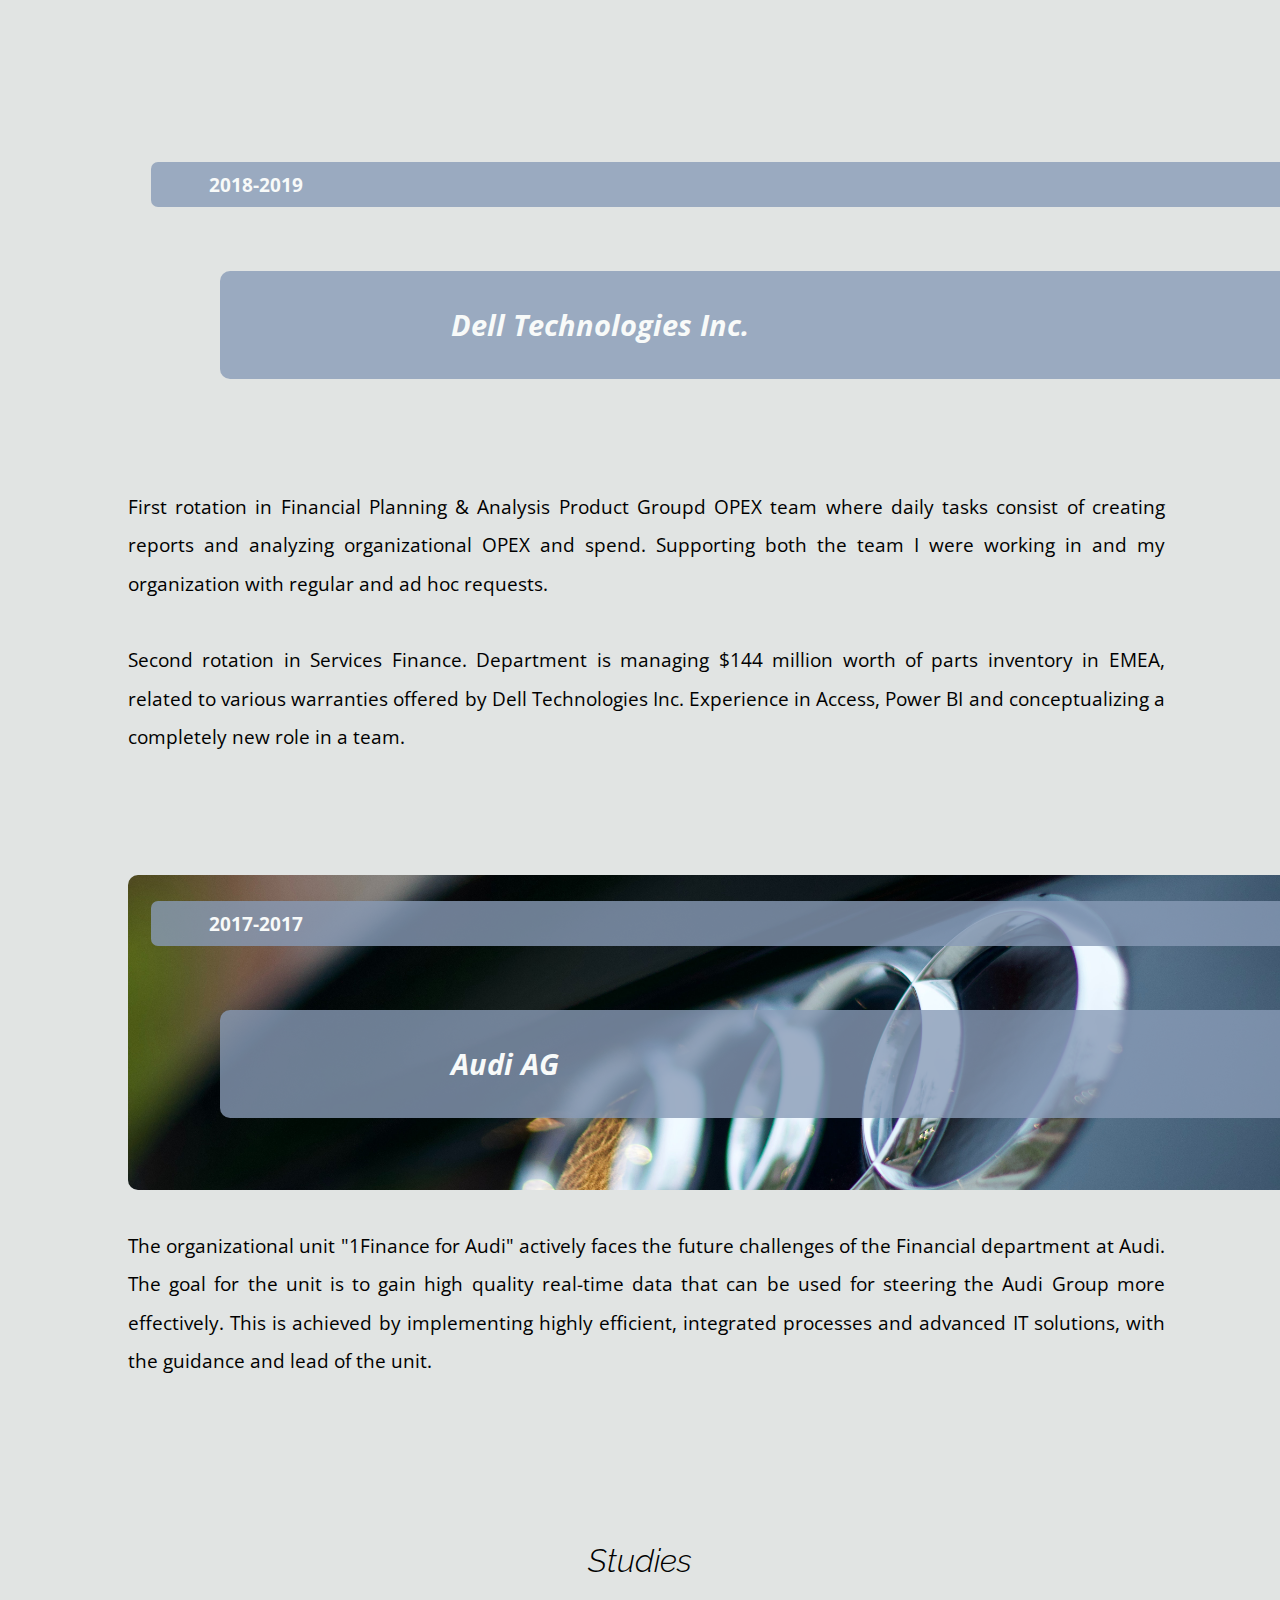
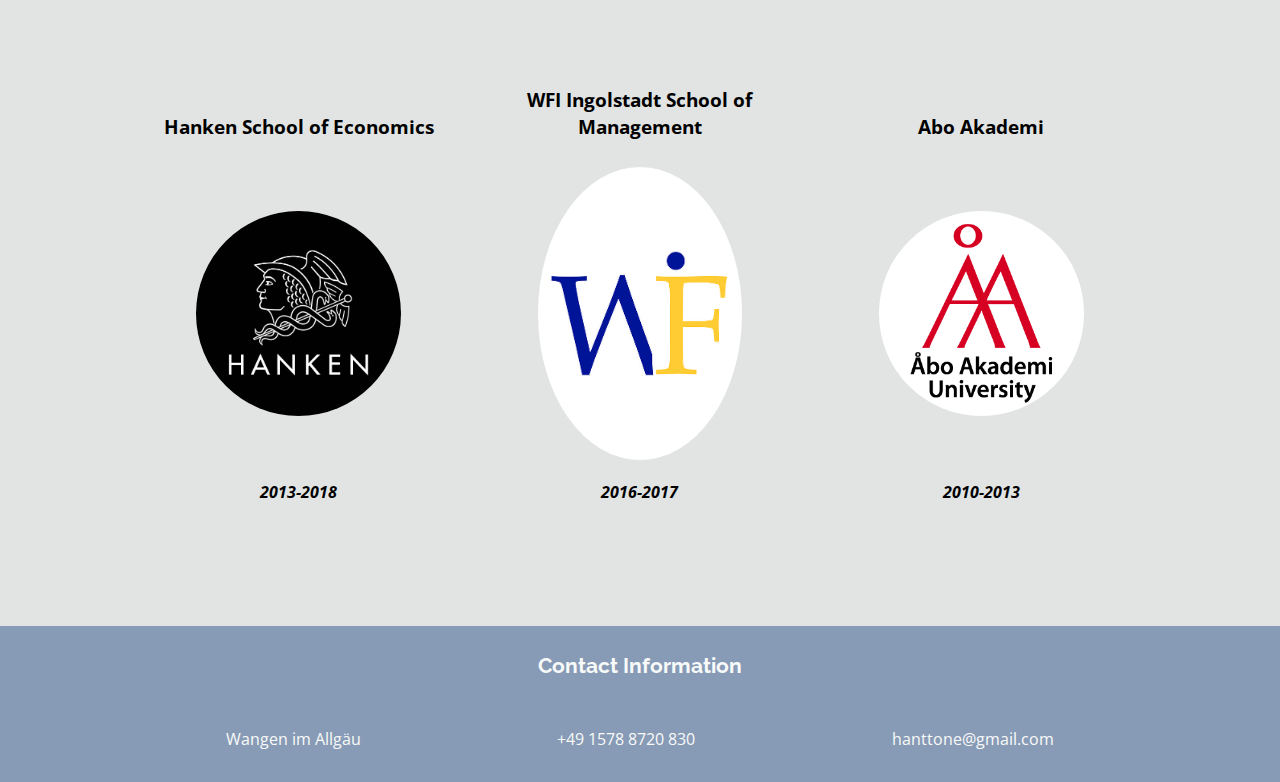
==== commit 43361f04: "final touches to desktop version" ====
--- a/index.html
+++ b/index.html
@@ -100,17 +100,17 @@
                 <h3 class="studiesheader">Studies</h3>
                     <div class="studieswrapper">
                         <h4 class="unititle">Hanken School of Economics</h4>
-                        <a class="link one" href="https://www.hanken.fi/en" target="_blank">
+                        <a class="linkt one" href="https://www.hanken.fi/en" target="_blank">
                             <img src="hanken.jpg" alt="Logo of Hanken School of Economics, Business university in Finland" class="uni hanken unilink">
                         </a>
                         <h4 class="years uni1">2013-2018</h4>    
                         <h4 class="unititle">WFI Ingolstadt School of Management</h4>
-                        <a class="link two" href="https://www.ku.de/wfi" target="_blank">
+                        <a class="linkt two" href="https://www.ku.de/wfi" target="_blank">
                             <div class="uni wfi unilink"></div>
                         </a>
                         <h4 class="years uni2">2016-2017</h4>
                         <h4 class="unititle">Abo Akademi</h4>
-                        <a class="link tree" href="https://www.abo.fi/en/" target="_blank">
+                        <a class="linkt tree" href="https://www.abo.fi/en/" target="_blank">
                             <img src="aa.png" alt="Logo of Abo Akademi University in Finland" class="uni aa unilink">  
                         </a>
                         <h4 class="years uni3">2010-2013</h4>
--- a/stylesheet.css
+++ b/stylesheet.css
@@ -109,16 +109,14 @@
     margin: 0;
 }
 
-.skill, .interest{
+.skill, .interest {
     list-style: none;
     display: flex;
     justify-content: center;
     align-items: center;
-    font-size: 0.8rem;
+    font-size: 0.9rem;
     border-radius: 10px;
 }
-
-
 
 .top {
     font-family: 'Raleway', sans-serif;
@@ -206,19 +204,23 @@
     color: #f8faf9;
     padding-left: 5%;
     font-size: 0.8rem;
+    border-bottom-left-radius: 7px;
+    border-top-left-radius: 7px;
 }
 
 .work {
     display: flex;
-    justify-content: flex-end;
+    //justify-content: flex-end;
     align-items: center;
     width: 100%;
     height: 5vh;
     color: #f8faf9;
     background-color: rgba(136, 155, 182, 0.8);
     margin-left: 8%;
-    padding-right: 5%; 
+    padding-left: 5%; 
     font-style: italic;
+    border-bottom-left-radius: 10px;
+    border-top-left-radius: 10px;
 }
 
 .text {
@@ -231,6 +233,8 @@
     background-repeat: no-repeat;
     background-position: 0% 35%;
     margin-left: 5%;
+    border-bottom-left-radius: 10px;
+    border-top-left-radius: 10px;
  }
 
  .dell {
@@ -239,6 +243,8 @@
     background-repeat: no-repeat;
     background-position: 0% 35%;
     margin-left: 5%;
+    border-bottom-left-radius: 10px;
+    border-top-left-radius: 10px;
  }
 
  .audi{
@@ -247,14 +253,16 @@
     background-repeat: no-repeat;
     background-position: 0% 35%;
     margin-left: 5%;
+    border-bottom-left-radius: 10px;
+    border-top-left-radius: 10px;
  }
 
  .dividor {
-    height: 50vh;
+    height: 45vh;
  }
 
  .dividor2 {
-    height: 70vh;
+    height: 65vh;
  }
 
  /* Studies */
@@ -296,6 +304,10 @@
     box-shadow: 2px 2px 5px #535353;
 }   
 
+.linkt:focus {
+    outline: none;  
+}
+
 /*footer*/
 
 footer {
@@ -329,6 +341,7 @@
 
     .bannerimg {
         background-size: 100% 100vh;
+        font-size: 2rem;
     }
 
     .navwrapper {
@@ -350,8 +363,13 @@
         grid-auto-flow: dense;
     }
 
+    .skill, .interest {
+        font-size: 1rem;    
+    }
+
     .top {
         grid-row: span 2;
+        font-size: 1.5rem;
     }
 
     .hobbies {
@@ -368,6 +386,7 @@
 
     .work {
         height: 12vh;
+        padding-right: 10%;
         font-size: 1.2rem;
     }
 
@@ -379,7 +398,7 @@
     .wfi {
         width: 40%;
         margin-left: 30%;
-        height: 75vh;
+        height: 71vh;
         background-color: white;
         background-position: 38.5% 50%;
     }
@@ -395,17 +414,17 @@
     }
 
     .dividor {
-        height: 55vh;
-    }
-
+        height: 52vh;
+    }
 
     .dividor2 {
-        height: 80vh;
+        height: 75vh;
     }
 
 }
 
 @media (min-width: 1000px) {
+
     .bannerimg {
         font-size: 3rem;
     }
@@ -453,27 +472,36 @@
         gap: 2%;
     }
 
-    .skill, .interest{
+    .skill, .interest {
         font-size: 1rem;
     }
 
     .top {
         font-size: 2rem;
         margin-bottom: 10vh;
+    }
+
+    .resources {
+        margin-bottom: 5vh;
     }
 
     .links {
         grid-template-rows: 1fr 1fr;
         margin-right: 10%;
         margin-left: 10%;
-    }
+    }   
 
     .imggrid {
+        width: 100%;
+        height: auto;  
         display: flex;
         justify-content: center;
-        width: 10%;
+    }
+
+    .link {
+        width: 20%;
         height: auto;
-        margin-top: 5vh;
+        align-self: center;
     }
 
     h3 {
@@ -496,7 +524,7 @@
     .work {
         font-size: 1.8rem;
         margin-bottom: 10vh;
-        padding-right: 20%;
+        padding-left: 20%;
     }
 
        
@@ -545,7 +573,7 @@
         grid-row: 2;
     }
 
-    .link {
+    .linkt {
         justify-self: center;
         align-self: center;
         width: 100%;
